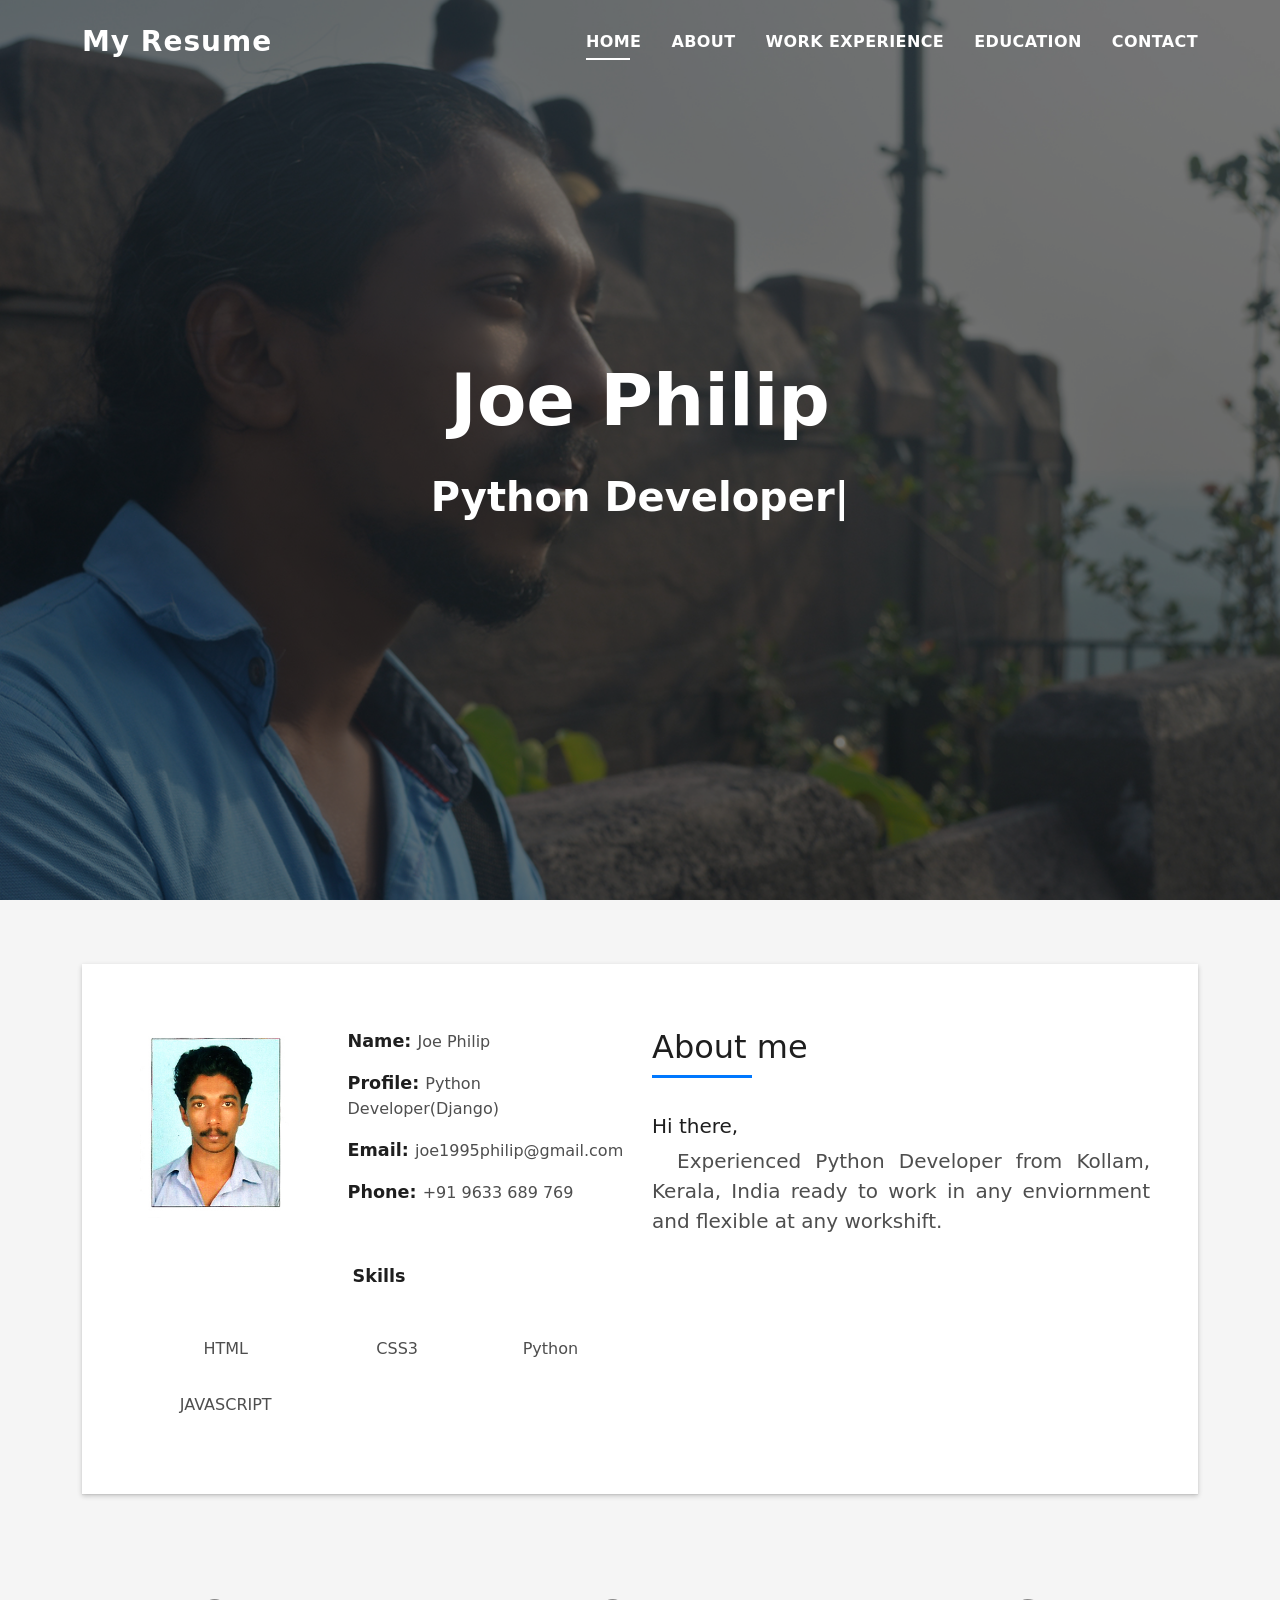
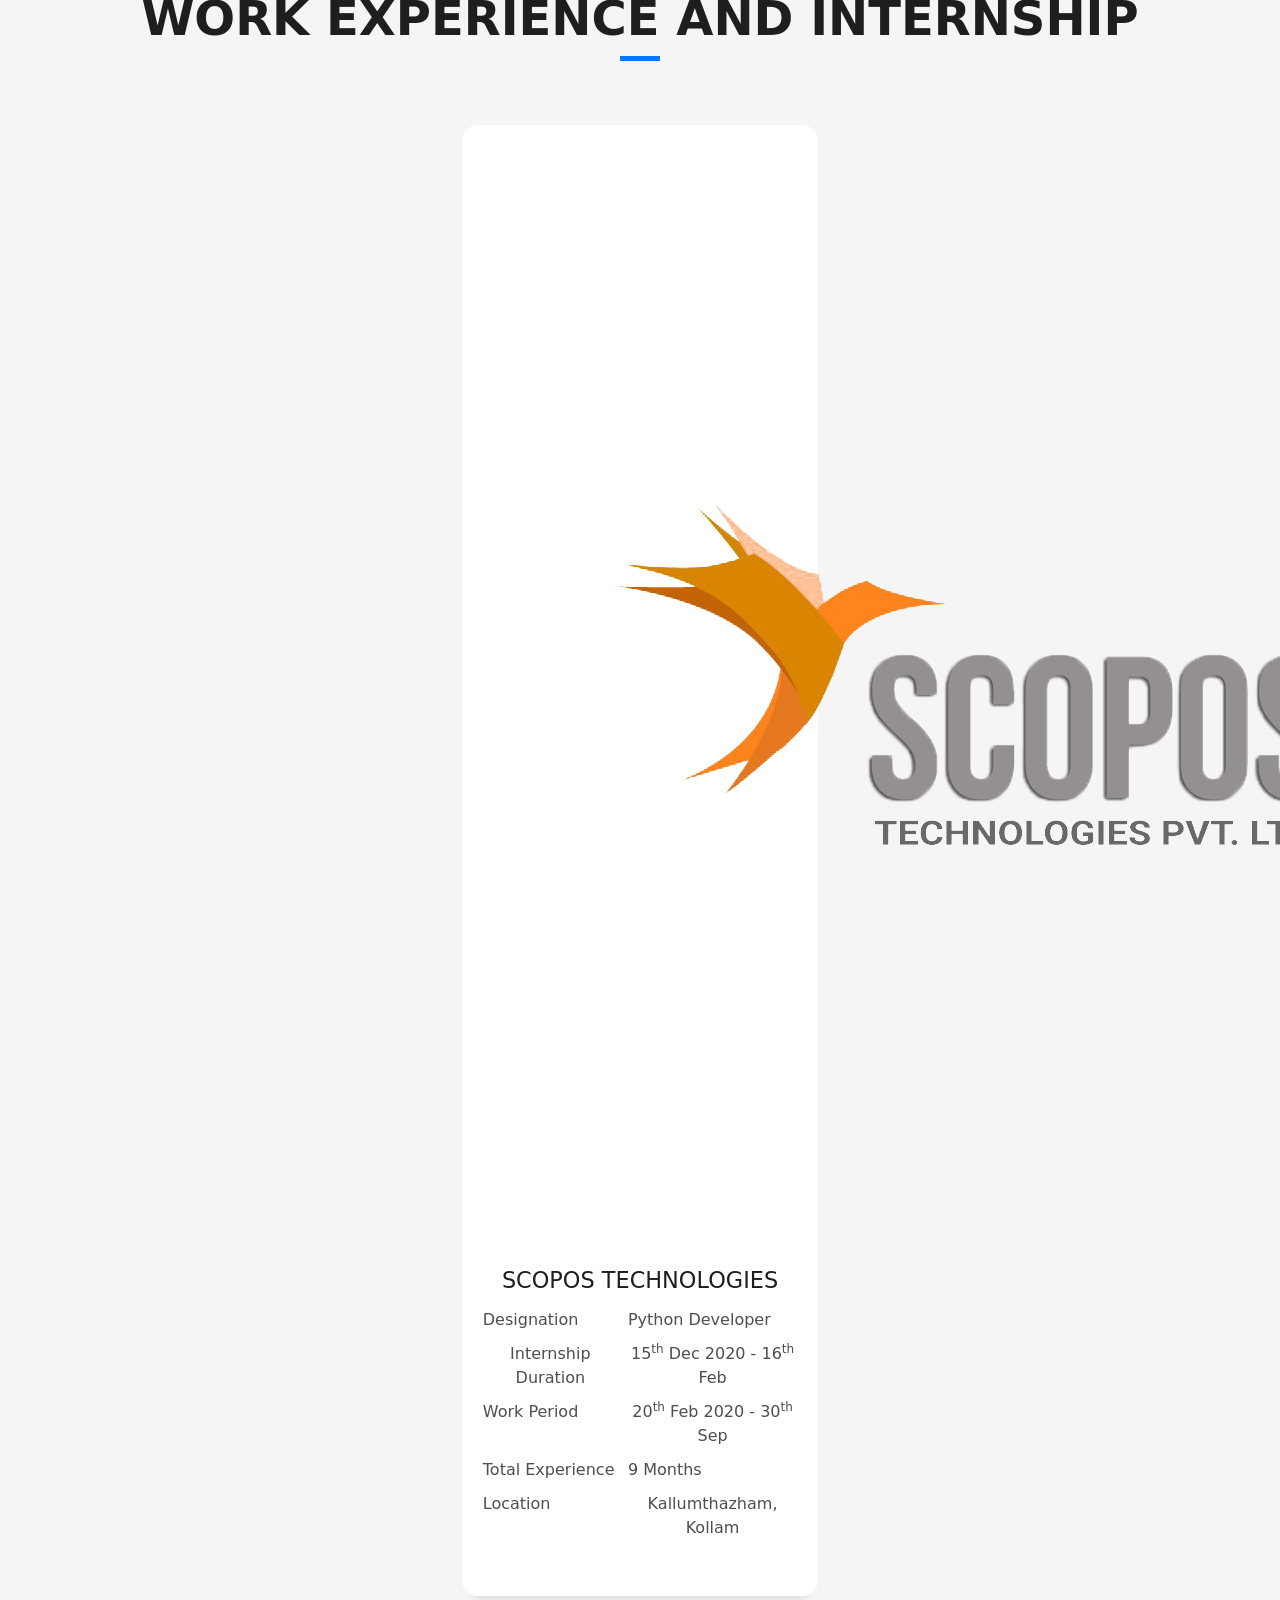
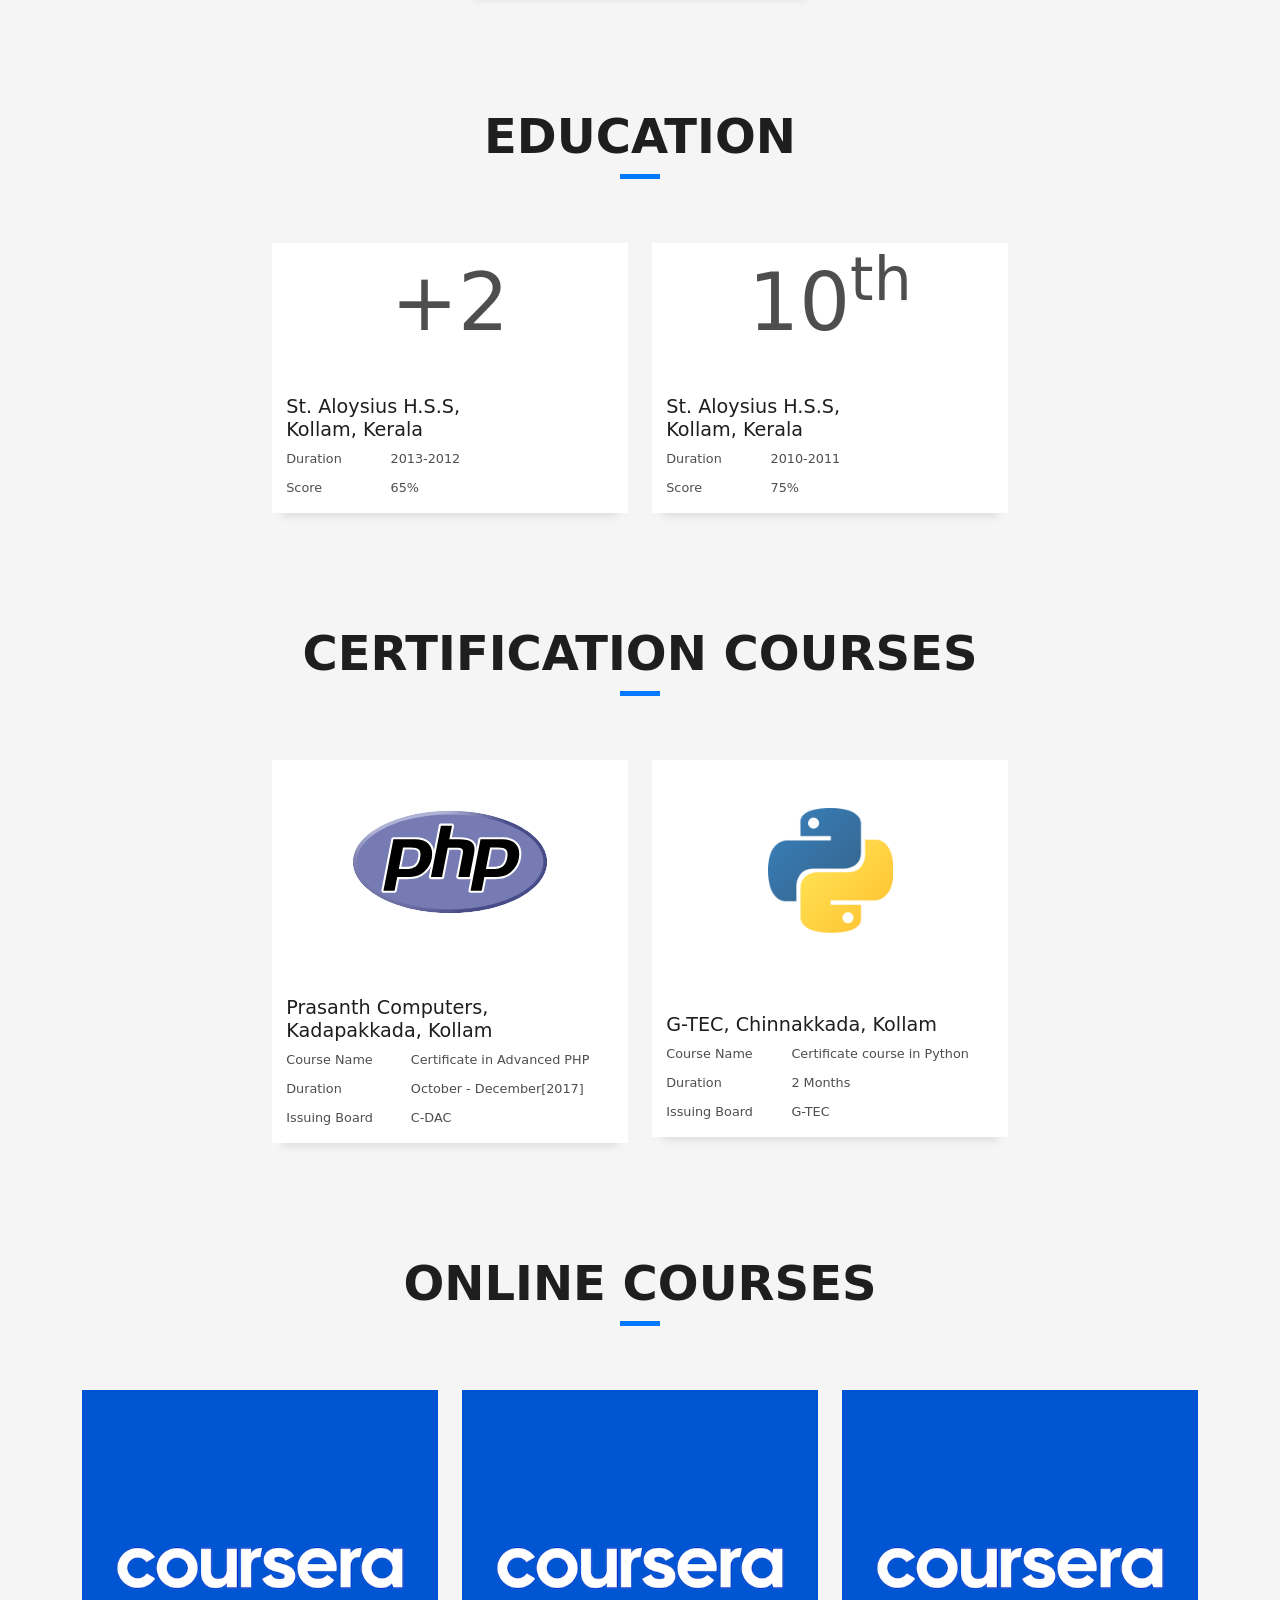
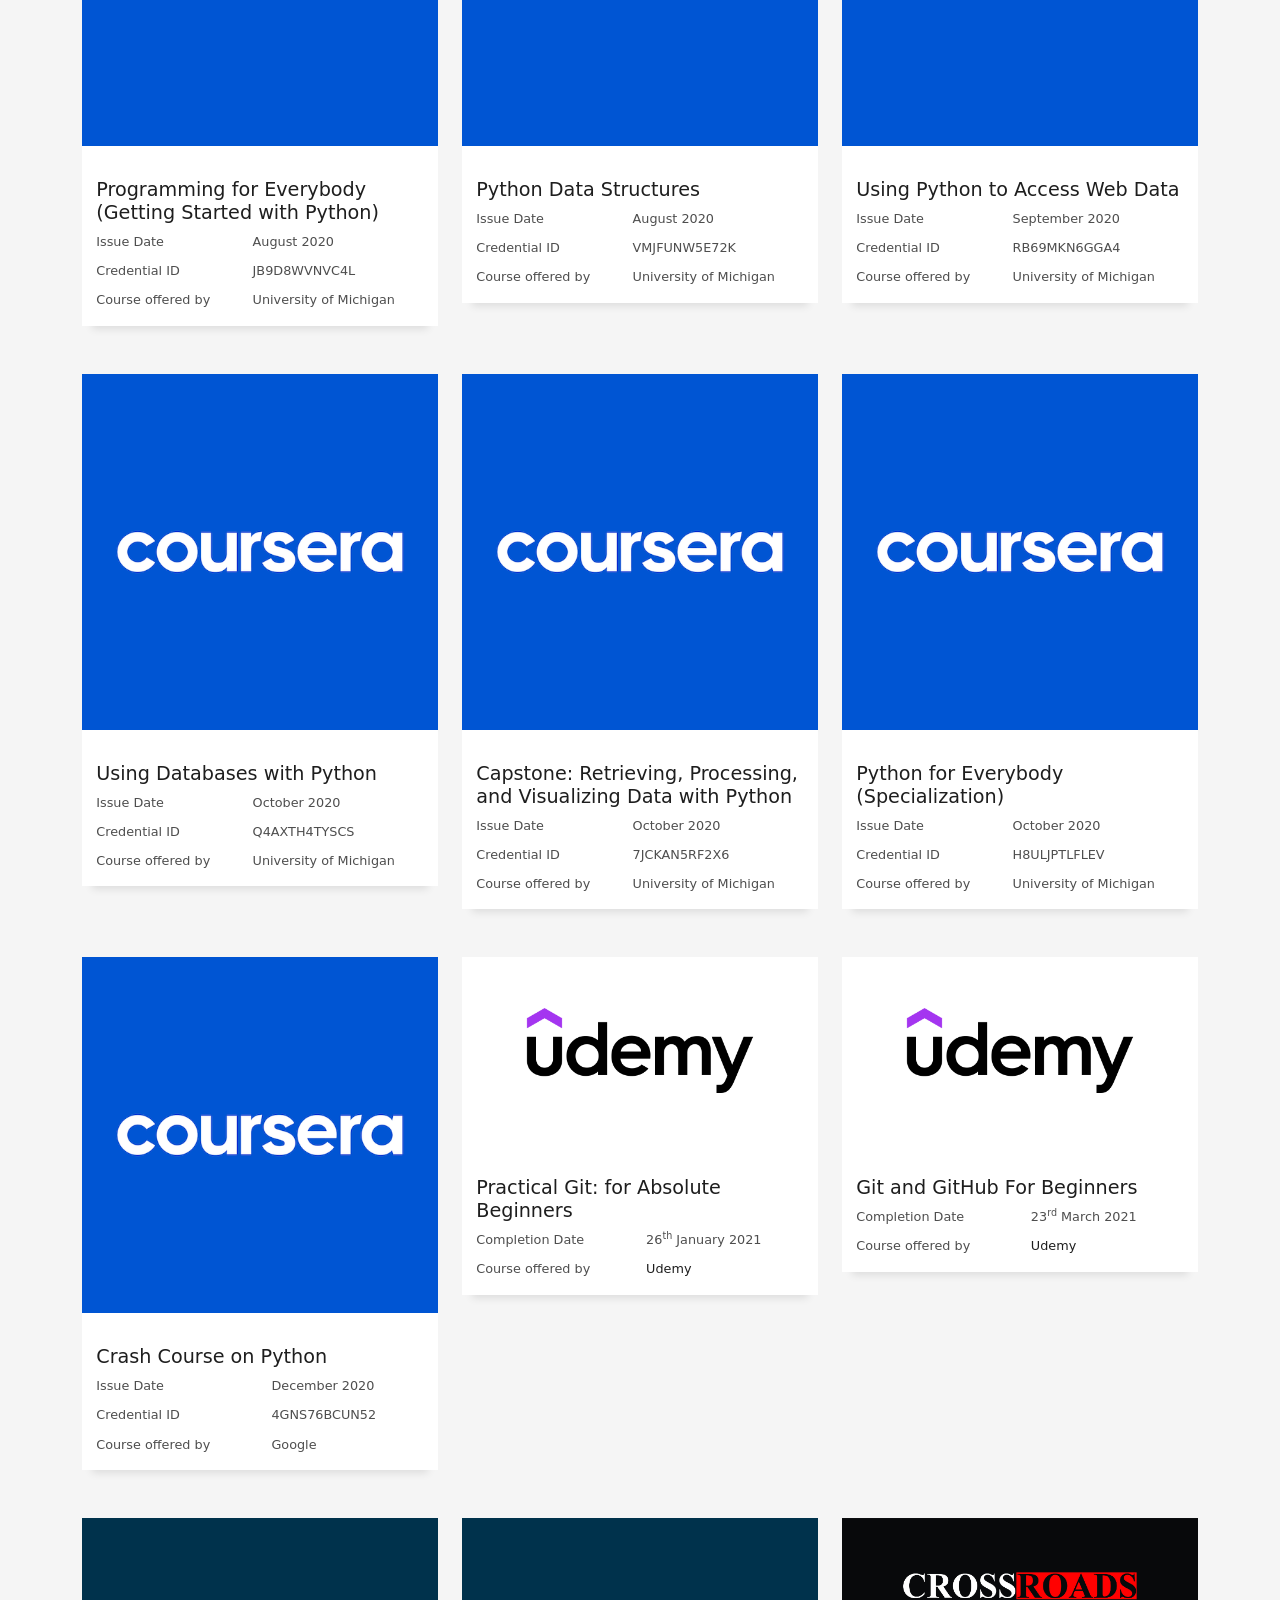
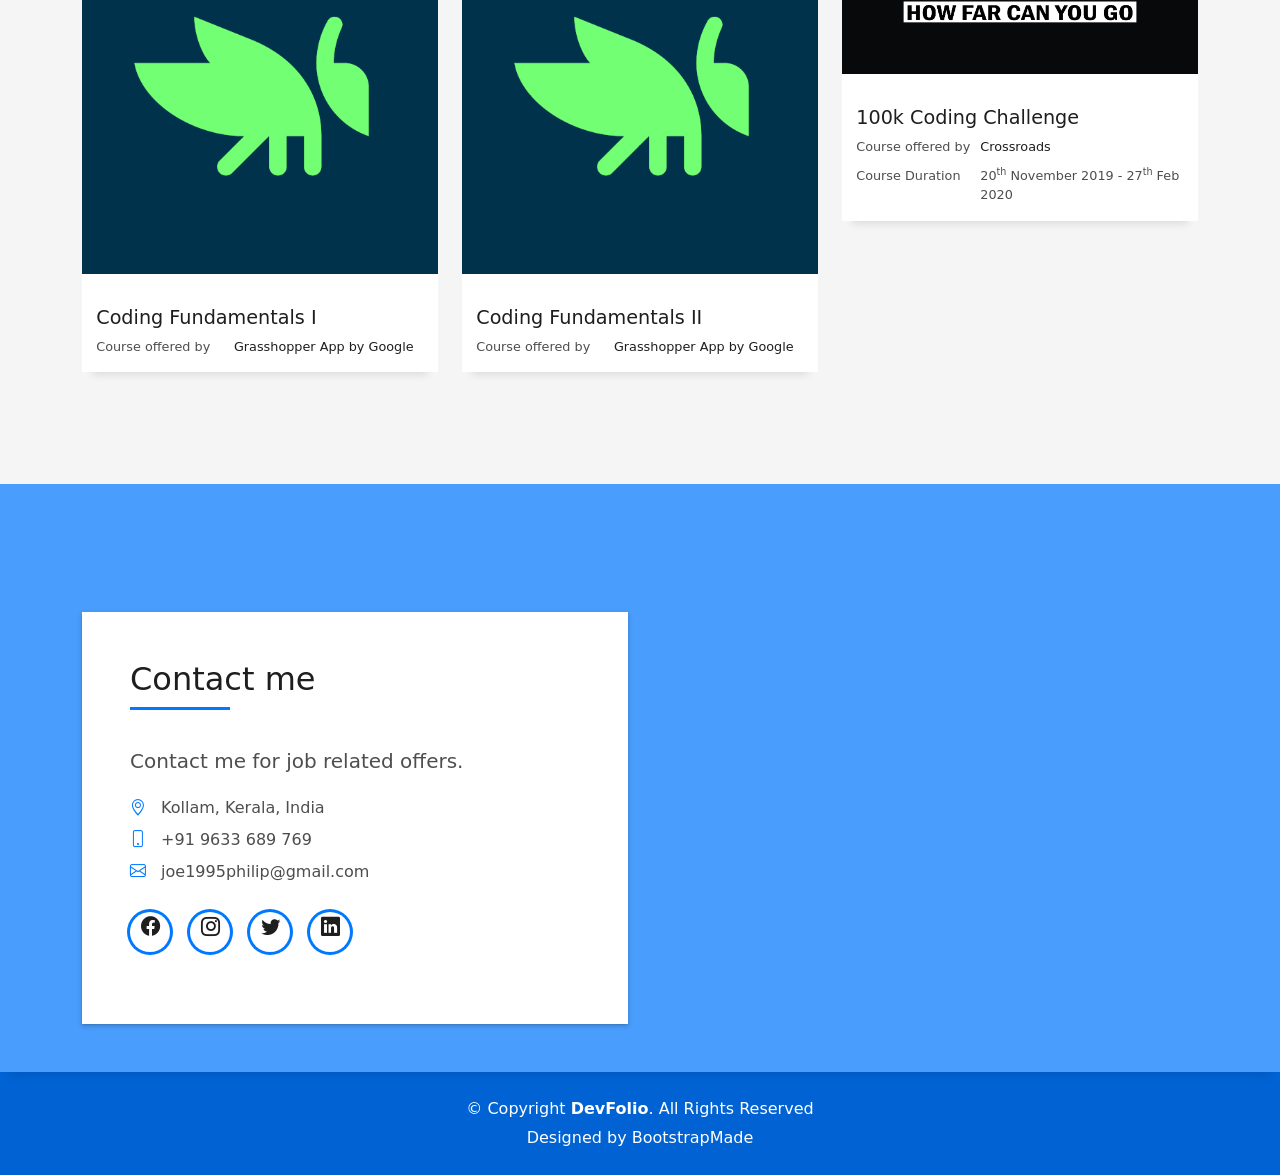
==== index.html @ 84831097 "Modified experiences section added scopos logo to work experiences" ====
<!DOCTYPE html>
<html lang="en">

<head>
  <meta charset="utf-8">
  <meta content="width=device-width, initial-scale=1.0" name="viewport">

  <title>Joe Philip</title>
  <meta content="" name="description">
  <meta content="" name="keywords">

  <!-- Favicons -->
  <link href="assets/img/apple-touch-icon.png" rel="apple-touch-icon">

  <!-- Vendor CSS Files -->
  <link href="assets/vendor/bootstrap/css/bootstrap.min.css" rel="stylesheet">
  <link href="assets/vendor/bootstrap-icons/bootstrap-icons.css" rel="stylesheet">
  <link href="assets/vendor/glightbox/css/glightbox.min.css" rel="stylesheet">
  <link href="assets/vendor/swiper/swiper-bundle.min.css" rel="stylesheet">

  <!-- Template Main CSS File -->
  <link href="assets/css/style.css" rel="stylesheet">

  <!-- =======================================================
  * Template Name: DevFolio - v4.6.0
  * Template URL: https://bootstrapmade.com/devfolio-bootstrap-portfolio-html-template/
  * Author: BootstrapMade.com
  * License: https://bootstrapmade.com/license/
  ======================================================== -->
  <style>
    .about-img>img {
      height: 190px;
      width: auto;
    }

    .skill-mf {
      display: grid;
      grid-template-columns: auto auto auto;
      gap: 5px;
      height: 20vh;
      justify-items: center;
      align-items: center;
    }

    .skill-mf>p {
      justify-self: center;
      grid-column-start: 1;
      grid-column-end: 4;
    }

    .s-description {
      display: grid;
      grid-template-columns: auto auto;
      justify-items: start;
      gap: 10px;
    }

    #services>.container>.row,
    #education>.container>.row {
      justify-content: center;
    }

    #education .row .w-more {
      display: grid;
      grid-template-columns: auto auto;
      gap: 10px;
    }

    #online-courses>.container>.row .work-box>.work-content>.row .w-more {
      display: grid;
      grid-template-columns: auto auto;
      gap: 10px;
      width: 100%;
    }

    #online-courses>.container>.row .work-box>.work-content>.row .w-more>.sub-courses {
      grid-column-start: 1;
      grid-column-end: 3;
    }
  </style>
</head>

<body>

  <!-- ======= Header ======= -->
  <header id="header" class="fixed-top">
    <div class="container d-flex align-items-center justify-content-between">

      <h1 class="logo"><a href="index.html">My Resume</a></h1>
      <!-- Uncomment below if you prefer to use an image logo -->
      <!-- <a href="index.html" class="logo"><img src="assets/img/logo.png" alt="" class="img-fluid"></a> -->

      <nav id="navbar" class="navbar">
        <ul>
          <li><a class="nav-link scrollto active" href="#hero">Home</a></li>
          <li><a class="nav-link scrollto" href="#about">About</a></li>
          <li><a class="nav-link scrollto" href="#services">Work Experience</a></li>
          <li><a class="nav-link scrollto" href="#education">Education</a></li>
          <li><a class="nav-link scrollto" href="#contact">Contact</a></li>
        </ul>
        <i class="bi bi-list mobile-nav-toggle"></i>
      </nav><!-- .navbar -->

    </div>
  </header><!-- End Header -->

  <!-- ======= Hero Section ======= -->
  <div id="hero" class="hero route bg-image" style="background-image: url(assets/img/hero-bg.jpg)">
    <div class="overlay-itro"></div>
    <div class="hero-content display-table">
      <div class="table-cell">
        <div class="container">
          <!--<p class="display-6 color-d">Hello, world!</p>-->
          <h1 class="hero-title mb-4">Joe Philip</h1>
          <p class="hero-subtitle"><span class="typed" data-typed-items="Python Developer"></span></p>
          <!-- <p class="pt-3"><a class="btn btn-primary btn js-scroll px-4" href="#about" role="button">Learn More</a></p> -->
        </div>
      </div>
    </div>
  </div><!-- End Hero Section -->

  <main id="main">

    <!-- ======= About Section ======= -->
    <section id="about" class="about-mf sect-pt4 route">
      <div class="container">
        <div class="row">
          <div class="col-sm-12">
            <div class="box-shadow-full">
              <div class="row">
                <div class="col-md-6">
                  <div class="row">
                    <div class="col-sm-6 col-md-5">
                      <div class="about-img">
                        <img src="assets/img/passport_pic.jpg" class="img-fluid rounded b-shadow-a" alt="">
                      </div>
                    </div>
                    <div class="col-sm-6 col-md-7">
                      <div class="about-info">
                        <p><span class="title-s">Name: </span> <span>Joe Philip</span></p>
                        <p><span class="title-s">Profile: </span> <span>Python Developer(Django)</span></p>
                        <p><span class="title-s">Email: </span> <span>joe1995philip@gmail.com</span></p>
                        <p><span class="title-s">Phone: </span> <span>+91 9633 689 769</span></p>
                      </div>
                    </div>
                  </div>
                  <div class="skill-mf">
                    <p class="title-s">Skills</p>
                    <span>HTML</span>
                    <span>CSS3</span>
                    <span>Python</span>
                    <span>JAVASCRIPT</span>
                  </div>
                </div>
                <div class="col-md-6">
                  <div class="about-me pt-4 pt-md-0">
                    <div class="title-box-2">
                      <h5 class="title-left">
                        About me
                      </h5>
                    </div>
                    <h5>Hi there,</h5>
                    <p class="lead" style="text-indent: 25px; text-align: justify;">
                      Experienced Python Developer from Kollam, Kerala, India ready to work in any enviornment and
                      flexible at any workshift.
                    </p>
                  </div>
                </div>
              </div>
            </div>
          </div>
        </div>
      </div>
    </section><!-- End About Section -->

    <!-- ======= Work Experience ======= -->
    <section id="services" class="services-mf pt-5 route">
      <div class="container">
        <div class="row">
          <div class="col-sm-12">
            <div class="title-box text-center">
              <h3 class="title-a">Work Experience and Internship</h3>
              <div class="line-mf"></div>
            </div>
          </div>
        </div>
        <div class="row">
          <div class="col-md-4">
            <div class="service-box">
              <div class="service-ico">
                <img src="assets/img/scopos_logo.png" class="scopos-logo" alt="" srcset="">
              </div>
              <div class="service-content">
                <h2 class="s-title"><a href="http://www.scopos.in/index.php" target="_blank">Scopos Technologies</a>
                </h2>
                <p class="s-description text-center">
                  <span>Designation</span><span>Python Developer</span>
                  <span>Internship Duration</span><span>15<sup>th</sup> Dec 2020 - 16<sup>th</sup> Feb</span>
                  <span>Work Period</span><span>20<sup>th</sup> Feb 2020 - 30<sup>th</sup> Sep</span>
                  <span>Total Experience</span><span>9 Months</span>
                  <span>Location</span><span>Kallumthazham, Kollam</span>
                </p>
              </div>
            </div>
          </div>
        </div>
      </div>
    </section>
    <!-- End Work Experience Section -->

    <!-- ======= Education Section ======= -->
    <section id="education" class="portfolio-mf sect-pt4 route">
      <div class="container">
        <div class="row">
          <div class="col-sm-12">
            <div class="title-box text-center">
              <h3 class="title-a">
                Education
              </h3>
              <div class="line-mf"></div>
            </div>
          </div>
        </div>
        <div class="row">
          <div class="col-md-4">
            <div class="work-box">
              <div class="work-img" style="font-size: 80px;">
                <center>+2</center>
              </div>
              </a>
              <div class="work-content">
                <div class="row">
                  <div class="col-sm-8">
                    <h2 class="w-title">St. Aloysius H.S.S, Kollam, Kerala</h2>
                    <div class="w-more">
                      <span>Duration</span><span>2013-2012</span>
                      <span>Score</span><span>65%</span>
                    </div>
                  </div>
                </div>
              </div>
            </div>
          </div>
          <div class="col-md-4">
            <div class="work-box">
              <div class="work-img" style="font-size: 80px;">
                <center>10<sup>th</sup></center>
              </div>
              </a>
              <div class="work-content">
                <div class="row">
                  <div class="col-sm-8">
                    <h2 class="w-title">St. Aloysius H.S.S, Kollam, Kerala</h2>
                    <div class="w-more">
                      <span>Duration</span><span>2010-2011</span>
                      <span>Score</span><span>75%</span>
                    </div>
                  </div>
                </div>
              </div>
            </div>
          </div>
        </div>
      </div>
    </section>
    <!-- End Education Section -->

    <!-- Start Certificate courses -->
    <section id="education" class="portfolio-mf sect-pt4 route">
      <div class="container">
        <div class="row">
          <div class="col-sm-12">
            <div class="title-box text-center">
              <h3 class="title-a">Certification Courses</h3>
              <div class="line-mf"></div>
            </div>
          </div>
        </div>
        <div class="row">
          <div class="col-md-4">
            <div class="work-box">
              <div class="work-img">
                <center><img src="assets/img/PHP.svg" class="img-fluid pt-5 pb-5" alt="" srcset=""
                    style="width: 200px;height: auto;"></center>
              </div>
              </a>
              <div class="work-content">
                <div class="row">
                  <div class="col-sm-12">
                    <h2 class="w-title">Prasanth Computers, Kadapakkada, Kollam</h2>
                    <div class="w-more">
                      <span>Course Name</span><span>Certificate in Advanced PHP</span>
                      <span>Duration</span><span>October - December[2017]</span>
                      <span>Issuing Board</span><span>C-DAC</span>
                    </div>
                  </div>
                </div>
              </div>
            </div>
          </div>
          <div class="col-md-4">
            <div class="work-box">
              <div class="work-img">
                <center><img src="assets/img/Python.webp" alt="Python Logo" class="img-fluid pt-5 pb-5"
                    style="width: 125px;height: auto;"></center>
              </div>
              </a>
              <div class="work-content">
                <div class="row">
                  <div class="col-sm-12">
                    <h2 class="w-title">G-TEC, Chinnakkada, Kollam</h2>
                    <div class="w-more">
                      <span>Course Name</span><span>Certificate course in Python</span>
                      <span>Duration</span><span>2 Months</span>
                      <span>Issuing Board</span><span>G-TEC</span>
                    </div>
                  </div>
                </div>
              </div>
            </div>
          </div>
        </div>
      </div>
    </section>

    <!-- ======= Online Courses Section ======= -->
    <section id="online-courses" class="portfolio-mf sect-pt4 route">
      <div class="container">
        <div class="row">
          <div class="col-sm-12">
            <div class="title-box text-center">
              <h3 class="title-a">
                Online Courses
              </h3>
              <div class="line-mf"></div>
            </div>
          </div>
        </div>
        <div class="row">

          <!-- Start Programming for Everybody (Getting Started with Python) -->
          <div class="col-md-4">
            <div class="work-box">
              <div class="work-img" style="font-size: 80px;">
                <img src="assets/img/coursera.png" class="img-fluid" alt="" srcset="">
              </div>
              </a>
              <div class="work-content">
                <div class="row">
                  <div class="col-sm-12">
                    <h2 class="w-title"><a
                        href="https://www.coursera.org/account/accomplishments/certificate/JB9D8WVNVC4L"
                        target="_blank">Programming for Everybody (Getting Started with Python)</a></h2>
                    <div class="w-more">
                      <span>Issue Date</span><span>August 2020</span>
                      <span>Credential ID</span><span>JB9D8WVNVC4L</span>
                      <span>Course offered by</span><span>University of Michigan</span>
                    </div>
                  </div>
                </div>
              </div>
            </div>
          </div>
          <!-- End Programming for Everybody (Getting Started with Python) -->

          <!-- Start Python Data Structures -->
          <div class="col-md-4">
            <div class="work-box">
              <div class="work-img" style="font-size: 80px;">
                <img src="assets/img/coursera.png" class="img-fluid" alt="" srcset="">
              </div>
              </a>
              <div class="work-content">
                <div class="row">
                  <div class="col-sm-12">
                    <h2 class="w-title"><a
                        href="https://www.coursera.org/account/accomplishments/certificate/VMJFUNW5E72K"
                        target="_blank">Python Data Structures</a></h2>
                    <div class="w-more">
                      <span>Issue Date</span><span>August 2020</span>
                      <span>Credential ID</span><span>VMJFUNW5E72K</span>
                      <span>Course offered by</span><span>University of Michigan</span>
                    </div>
                  </div>
                </div>
              </div>
            </div>
          </div>
          <!-- End Python Data Structures -->

          <!-- Start Using Python to Access Web Data -->
          <div class="col-md-4">
            <div class="work-box">
              <div class="work-img" style="font-size: 80px;">
                <img src="assets/img/coursera.png" class="img-fluid" alt="" srcset="">
              </div>
              </a>
              <div class="work-content">
                <div class="row">
                  <div class="col-sm-12">
                    <h2 class="w-title"><a
                        href="https://www.coursera.org/account/accomplishments/certificate/RB69MKN6GGA4"
                        target="_blank">Using Python to Access Web Data</a></h2>
                    <div class="w-more">
                      <span>Issue Date</span><span>September 2020</span>
                      <span>Credential ID</span><span>RB69MKN6GGA4</span>
                      <span>Course offered by</span><span>University of Michigan</span>
                    </div>
                  </div>
                </div>
              </div>
            </div>
          </div>
          <!-- End Using Python to Access Web Data -->

          <!-- Start Using Databases with Python -->
          <div class="col-md-4">
            <div class="work-box">
              <div class="work-img" style="font-size: 80px;">
                <img src="assets/img/coursera.png" class="img-fluid" alt="" srcset="">
              </div>
              </a>
              <div class="work-content">
                <div class="row">
                  <div class="col-sm-12">
                    <h2 class="w-title"><a
                        href="https://www.coursera.org/account/accomplishments/certificate/Q4AXTH4TYSCS"
                        target="_blank">Using Databases with Python</a></h2>
                    <div class="w-more">
                      <span>Issue Date</span><span>October 2020</span>
                      <span>Credential ID</span><span>Q4AXTH4TYSCS</span>
                      <span>Course offered by</span><span>University of Michigan</span>
                    </div>
                  </div>
                </div>
              </div>
            </div>
          </div>
          <!-- End Using Databases with Python -->

          <!-- Start Capstone: Retrieving, Processing, and Visualizing Data with Python -->
          <div class="col-md-4">
            <div class="work-box">
              <div class="work-img" style="font-size: 80px;">
                <img src="assets/img/coursera.png" class="img-fluid" alt="" srcset="">
              </div>
              </a>
              <div class="work-content">
                <div class="row">
                  <div class="col-sm-12">
                    <h2 class="w-title"><a
                        href="https://www.coursera.org/account/accomplishments/certificate/7JCKAN5RF2X6"
                        target="_blank">Capstone: Retrieving, Processing, and Visualizing Data with Python</a></h2>
                    <div class="w-more">
                      <span>Issue Date</span><span>October 2020</span>
                      <span>Credential ID</span><span>7JCKAN5RF2X6</span>
                      <span>Course offered by</span><span>University of Michigan</span>
                    </div>
                  </div>
                </div>
              </div>
            </div>
          </div>
          <!-- End Capstone: Retrieving, Processing, and Visualizing Data with Python -->

          <!-- Start Python for Everybody (Specialization) -->
          <div class="col-md-4">
            <div class="work-box">
              <div class="work-img" style="font-size: 80px;">
                <img src="assets/img/coursera.png" class="img-fluid" alt="" srcset="">
              </div>
              </a>
              <div class="work-content">
                <div class="row">
                  <div class="col-sm-12">
                    <h2 class="w-title"><a
                        href="https://www.coursera.org/account/accomplishments/specialization/certificate/H8ULJPTLFLEV"
                        target="_blank">Python for Everybody (Specialization)</a></h2>
                    <div class="w-more">
                      <span>Issue Date</span><span>October 2020</span>
                      <span>Credential ID</span><span>H8ULJPTLFLEV</span>
                      <span>Course offered by</span><span>University of Michigan</span>
                    </div>
                  </div>
                </div>
              </div>
            </div>
          </div>
          <!-- End Python for Everybody (Specialization) -->

          <!-- Start Crash Course on Python -->
          <div class="col-md-4">
            <div class="work-box">
              <div class="work-img" style="font-size: 80px;">
                <img src="assets/img/coursera.png" class="img-fluid" alt="" srcset="">
              </div>
              </a>
              <div class="work-content">
                <div class="row">
                  <div class="col-sm-12">
                    <h2 class="w-title"><a
                        href="https://www.coursera.org/account/accomplishments/certificate/4GNS76BCUN52"
                        target="_blank">Crash Course on Python</a></h2>
                    <div class="w-more">
                      <span>Issue Date</span><span>December 2020</span>
                      <span>Credential ID</span><span>4GNS76BCUN52</span>
                      <span>Course offered by</span><span>Google</span>
                    </div>
                  </div>
                </div>
              </div>
            </div>
          </div>
          <!-- End Crash Course on Python -->

          <!-- Start Practical Git: for Absolute Beginners -->
          <div class="col-md-4">
            <div class="work-box">
              <div class="work-img" style="font-size: 80px;">
                <img src="assets/img/udemy.png" class="img-fluid" alt="" srcset="">
              </div>
              </a>
              <div class="work-content">
                <div class="row">
                  <div class="col-sm-12">
                    <h2 class="w-title"><a
                        href="https://www.udemy.com/certificate/UC-30d0c345-2cb7-408f-87a7-ecd85bb68edd/"
                        target="_blank">Practical Git: for Absolute Beginners</a></h2>
                    <div class="w-more">
                      <span>Completion Date</span><span>26<sup>th</sup> January 2021</span>
                      <span>Course offered by</span><span><a href="https://www.udemy.com/" target="_blank">Udemy</a></span>
                    </div>
                  </div>
                </div>
              </div>
            </div>
          </div>
          <!-- End Practical Git: for Absolute Beginners -->

          <!-- Start Git and GitHub For Beginners -->
          <div class="col-md-4">
            <div class="work-box">
              <div class="work-img" style="font-size: 80px;">
                <img src="assets/img/udemy.png" class="img-fluid" alt="" srcset="">
              </div>
              </a>
              <div class="work-content">
                <div class="row">
                  <div class="col-sm-12">
                    <h2 class="w-title"><a
                        href="https://www.udemy.com/certificate/UC-442bf609-1657-44b5-9d1a-ba0d5f1928b6"
                        target="_blank">Git and GitHub For Beginners</a></h2>
                    <div class="w-more">
                      <span>Completion Date</span><span>23<sup>rd</sup> March 2021</span>
                      <span>Course offered by</span><span><a href="https://www.udemy.com/" target="_blank">Udemy</a></span>
                    </div>
                  </div>
                </div>
              </div>
            </div>
          </div>
          <!-- End Git and GitHub For Beginners -->

          <!-- Start Coding Fundamentals I -->
          <div class="col-md-4">
            <div class="work-box">
              <div class="work-img" style="font-size: 80px;">
                <img src="assets/img/grasshopper.png" class="img-fluid" alt="" srcset="">
              </div>
              </a>
              <div class="work-content">
                <div class="row">
                  <div class="col-sm-12">
                    <h2 class="w-title">Coding Fundamentals I</h2>
                    <div class="w-more">
                      <span>Course offered by</span><span><a href="https://grasshopper.app/" target="_blank">Grasshopper App by
                          Google</a></span>
                    </div>
                  </div>
                </div>
              </div>
            </div>
          </div>
          <!-- End Coding Fundamentals I -->

          <!-- Start Coding Fundamentals II -->
          <div class="col-md-4">
            <div class="work-box">
              <div class="work-img" style="font-size: 80px;">
                <img src="assets/img/grasshopper.png" class="img-fluid" alt="" srcset="">
              </div>
              </a>
              <div class="work-content">
                <div class="row">
                  <div class="col-sm-12">
                    <h2 class="w-title">Coding Fundamentals II</h2>
                    <div class="w-more">
                      <span>Course offered by</span>
                      <span><a href="https://grasshopper.app/" target="_blank">Grasshopper App by Google</a></span>
                    </div>
                  </div>
                </div>
              </div>
            </div>
          </div>
          <!-- End Coding Fundamentals II -->
          <div class="col-md-4">
            <div class="work-box">
              <div class="work-img" style="font-size: 80px;">
                <img src="assets/img/crossroads.jpeg" class="img-fluid" alt="" srcset="">
              </div>
              </a>
              <div class="work-content">
                <div class="row">
                  <div class="col-sm-12">
                    <h2 class="w-title">100k Coding Challenge</h2>
                    <div class="w-more">
                      <span>Course offered by</span>
                      <span><a href="https://www.youtube.com/c/Crossroadstalk" target="_blank">Crossroads</a></span>
                      <span>Course Duration</span><span>20<sup>th</sup> November 2019 - 27<sup>th</sup> Feb 2020</span>
                    </div>
                  </div>
                </div>
              </div>
            </div>
          </div>
        </div>
      </div>
    </section>
    <!-- ======= End Online Courses Section ======= -->

    <!-- ======= Contact Section ======= -->
    <section id="contact" class="paralax-mf footer-paralax bg-image sect-mt4 route"
      style="background-image: url(assets/img/overlay-bg.jpg)">
      <div class="overlay-mf"></div>
      <div class="container">
        <div class="row">
          <div class="col-sm-6">
            <div class="contact-mf">
              <div id="contact" class="box-shadow-full">
                <div class="row">
                  <!-- <div class="col-md-6"> -->
                  <!-- <div class="title-box-2"> -->
                  <!-- <h5 class="title-left">Send me a message</h5> -->
                  <!-- </div> -->
                  <!-- <div> -->
                  <!-- <form action="forms/contact.php" method="post" role="form" class="php-email-form"> -->
                  <!-- <div class="row"> -->
                  <!-- <div class="col-md-12 mb-3"> -->
                  <!-- <div class="form-group"> -->
                  <!-- <input type="text" name="name" class="form-control" id="name" placeholder="Your Name" -->
                  <!-- required> -->
                  <!-- </div> -->
                  <!-- </div> -->
                  <!-- <div class="col-md-12 mb-3"> -->
                  <!-- <div class="form-group"> -->
                  <!-- <input type="email" class="form-control" name="email" id="email" placeholder="Your Email" -->
                  <!-- required> -->
                  <!-- </div> -->
                  <!-- </div> -->
                  <!-- <div class="col-md-12 mb-3"> -->
                  <!-- <div class="form-group"> -->
                  <!-- <input type="text" class="form-control" name="subject" id="subject" placeholder="Subject" -->
                  <!-- required> -->
                  <!-- </div> -->
                  <!-- </div> -->
                  <!-- <div class="col-md-12"> -->
                  <!-- <div class="form-group"> -->
                  <!-- <textarea class="form-control" name="message" rows="5" placeholder="Message" -->
                  <!-- required></textarea> -->
                  <!-- </div> -->
                  <!-- </div> -->
                  <!-- <div class="col-md-12 text-center my-3"> -->
                  <!-- <div class="loading">Loading</div> -->
                  <!-- <div class="error-message"></div> -->
                  <!-- <div class="sent-message">Your message has been sent. Thank you!</div> -->
                  <!-- </div> -->
                  <!-- <div class="col-md-12 text-center"> -->
                  <!-- <button type="submit" class="button button-a button-big button-rouded">Send Message</button> -->
                  <!-- </div> -->
                  <!-- </div> -->
                  <!-- </form> -->
                  <!-- </div> -->
                  <!-- </div> -->
                  <div class="col-md-12">
                    <div class="title-box-2 pt-4 pt-md-0">
                      <h5 class="title-left">Contact me</h5>
                    </div>
                    <div class="more-info">
                      <p class="lead">
                        Contact me for job related offers.
                      </p>
                      <ul class="list-ico">
                        <li><span class="bi bi-geo-alt"></span> Kollam, Kerala, India</li>
                        <li><span class="bi bi-phone"></span> +91 9633 689 769</li>
                        <li><span class="bi bi-envelope"></span> joe1995philip@gmail.com</li>
                      </ul>
                    </div>
                    <div class="socials">
                      <ul>
                        <li><a href="https://www.facebook.com/unpredictableupshifts/" target="_blank"><span
                              class="ico-circle"><i class="bi bi-facebook"></i></span></a></li>
                        <li><a href="https://www.instagram.com/riderbones/" target="_blank"><span class="ico-circle"><i
                                class="bi bi-instagram"></i></span></a></li>
                        <li><a href="https://twitter.com/joephilip95" target="_blank"><span class="ico-circle"><i
                                class="bi bi-twitter"></i></span></a></li>
                        <li><a href="https://www.linkedin.com/in/joe-philip/" target="_blank"><span
                              class="ico-circle"><i class="bi bi-linkedin"></i></span></a></li>
                      </ul>
                    </div>
                  </div>
                </div>
              </div>
            </div>
          </div>
        </div>
      </div>
    </section><!-- End Contact Section -->

  </main><!-- End #main -->

  <!-- ======= Footer ======= -->
  <footer>
    <div class="container">
      <div class="row">
        <div class="col-sm-12">
          <div class="copyright-box">
            <p class="copyright">&copy; Copyright <strong>DevFolio</strong>. All Rights Reserved</p>
            <div class="credits">
              <!--
              All the links in the footer should remain intact.
              You can delete the links only if you purchased the pro version.
              Licensing information: https://bootstrapmade.com/license/
              Purchase the pro version with working PHP/AJAX contact form: https://bootstrapmade.com/buy/?theme=DevFolio
            -->
              Designed by <a href="https://bootstrapmade.com/">BootstrapMade</a>
            </div>
          </div>
        </div>
      </div>
    </div>
  </footer><!-- End  Footer -->

  <div id="preloader"></div>
  <a href="#" class="back-to-top d-flex align-items-center justify-content-center"><i
      class="bi bi-arrow-up-short"></i></a>

  <!-- Vendor JS Files -->
  <script src="assets/vendor/bootstrap/js/bootstrap.bundle.min.js"></script>
  <script src="assets/vendor/glightbox/js/glightbox.min.js"></script>
  <script src="assets/vendor/php-email-form/validate.js"></script>
  <script src="assets/vendor/purecounter/purecounter.js"></script>
  <script src="assets/vendor/swiper/swiper-bundle.min.js"></script>
  <script src="assets/vendor/typed.js/typed.min.js"></script>

  <!-- Template Main JS File -->
  <script src="assets/js/main.js"></script>

</body>

</html>
---- assets/css/style.css ----
/**
* Template Name: DevFolio - v4.6.0
* Template URL: https://bootstrapmade.com/devfolio-bootstrap-portfolio-html-template/
* Author: BootstrapMade.com
* License: https://bootstrapmade.com/license/
*/

/*--------------------------------------------------------------
# General
--------------------------------------------------------------*/
body {
  background-color: #f5f5f5;
  color: #4e4e4e;
}

h1,
h2,
h3,
h4,
h5,
h6 {
  color: #1e1e1e;
}

a {
  color: #1e1e1e;
  text-decoration: none;
  transition: all 0.5s ease-in-out;
}
a:hover {
  color: #0078ff;
  text-decoration: none;
  transition: all 0.5s ease-in-out;
}

.p-r {
  position: relative;
}

.color-a {
  text-decoration: none;
  color: #0078ff;
}

.color-d {
  color: #f5f5f5;
}

.color-text-a {
  text-decoration: none;
  color: #4e4e4e;
}

.box-shadow, .card-blog, .work-box, .service-box, .paralax-mf {
  box-shadow: 0 13px 8px -10px rgba(0, 0, 0, 0.1);
}

.box-shadow-a, .button:hover {
  text-decoration: none;
  box-shadow: 0 0 0 4px #cde1f8;
}

.display-5 {
  font-size: 2.5rem;
  font-weight: 300;
  line-height: 1.1;
}

.display-6 {
  font-size: 2rem;
  font-weight: 300;
  line-height: 1.1;
}

.avatar {
  width: 32px;
  height: 32px;
  margin-right: 4px;
  overflow: hidden;
}

.bg-image {
  background-repeat: no-repeat;
  background-attachment: fixed;
  background-size: cover;
  background-position: center center;
}
@media (max-width: 1024px) {
  .bg-image {
    background-attachment: scroll;
  }
}

.overlay-mf {
  background-color: #0078ff;
}

.overlay-mf {
  position: absolute;
  top: 0;
  left: 0px;
  padding: 0;
  height: 100%;
  width: 100%;
  opacity: 0.7;
}

.paralax-mf {
  position: relative;
  padding: 8rem 0;
}

.display-table {
  width: 100%;
  height: 100%;
  display: table;
}

.table-cell {
  display: table-cell;
  vertical-align: middle;
}

/*--/ Sections /--*/
.sect-4 {
  padding: 4rem 0;
}

.sect-pt4 {
  padding-top: 4rem;
}

.sect-mt4 {
  margin-top: 4rem;
}

/*--/ Title s /--*/
.title-s {
  font-weight: 600;
  color: #1e1e1e;
  font-size: 1.1rem;
}

/*--/ Title A /--*/
.title-box {
  margin-bottom: 4rem;
}

.title-a {
  text-decoration: none;
  font-size: 3rem;
  font-weight: bold;
  text-transform: uppercase;
}

.subtitle-a {
  text-decoration: none;
  color: #4e4e4e;
}

.line-mf {
  width: 40px;
  height: 5px;
  background-color: #0078ff;
  margin: 0 auto;
}

/*--/ Title Left /--*/
.title-box-2 {
  margin-bottom: 3rem;
}

.title-left {
  font-size: 2rem;
  position: relative;
}
.title-left:before {
  content: "";
  position: absolute;
  height: 3px;
  background-color: #0078ff;
  width: 100px;
  bottom: -12px;
}

/*------/ Box /------*/
.box-pl2 {
  padding-left: 2rem;
}

.box-shadow-full {
  padding: 3rem 1.25rem;
  position: relative;
  background-color: #fff;
  margin-bottom: 3rem;
  z-index: 2;
  box-shadow: 0 1px 1px 0 rgba(0, 0, 0, 0.06), 0 2px 5px 0 rgba(0, 0, 0, 0.2);
}
@media (min-width: 768px) {
  .box-shadow-full {
    padding: 3rem;
  }
}

/*------/ Socials /------*/
.socials {
  padding: 1.5rem 0;
}
.socials ul li {
  display: inline-block;
}
.socials .ico-circle {
  height: 40px;
  width: 40px;
  font-size: 1.2rem;
  border-radius: 50%;
  line-height: 1.6;
  margin: 0 15px 0 0;
  box-shadow: 0 0 0 3px #0078ff;
  transition: all 500ms ease;
}
.socials .ico-circle:hover {
  background-color: #0078ff;
  color: #fff;
  box-shadow: 0 0 0 3px #cde1f8;
  transition: all 500ms ease;
}

/*------/ Ul resect /------*/
.ul-resect, .widget-tags ul, .widget-sidebar .list-sidebar, .box-comments .list-comments, .blog-wrapper .post-meta ul, .list-ico, .socials ul {
  list-style: none;
  padding-left: 0;
  margin-bottom: 0;
}

.list-ico {
  line-height: 2;
}
.list-ico span {
  color: #0078ff;
  margin-right: 10px;
}

/*------/ Ico Circle /------*/
.ico-circle {
  height: 100px;
  width: 100px;
  font-size: 2rem;
  border-radius: 50%;
  line-height: 1.55;
  margin: 0 auto;
  text-align: center;
  box-shadow: 0 0 0 10px #0078ff;
  display: block;
}

/*------/ Owl Carousel /------*/
.owl-theme .owl-dots {
  text-align: center;
  margin-top: 18px;
}
.owl-theme .owl-dots .owl-dot {
  display: inline-block;
}
.owl-theme .owl-dots .owl-dot span {
  width: 18px;
  height: 7px;
  margin: 5px 5px;
  background: #cde1f8;
  border: 0px solid #cde1f8;
  display: block;
  transition: all 0.6s ease-in-out;
  cursor: pointer;
}
.owl-theme .owl-dots .owl-dot:hover span {
  background-color: #cde1f8;
}
.owl-theme .owl-dots .owl-dot.active span {
  background-color: #1B1B1B;
  width: 25px;
}

/*--/ Scrolltop s /--*/
.scrolltop-mf {
  position: relative;
  display: none;
}
.scrolltop-mf span {
  z-index: 999;
  position: fixed;
  width: 42px;
  height: 42px;
  background-color: #0078ff;
  opacity: 0.7;
  font-size: 1.6rem;
  line-height: 1.5;
  text-align: center;
  color: #fff;
  top: auto;
  left: auto;
  right: 30px;
  bottom: 50px;
  cursor: pointer;
  border-radius: 50%;
}

/*--------------------------------------------------------------
# Back to top button
--------------------------------------------------------------*/
.back-to-top {
  position: fixed;
  visibility: hidden;
  opacity: 0;
  right: 15px;
  bottom: 15px;
  z-index: 996;
  background: #0078ff;
  width: 40px;
  height: 40px;
  border-radius: 50px;
  transition: all 0.4s;
}
.back-to-top i {
  font-size: 28px;
  color: #fff;
  line-height: 0;
}
.back-to-top:hover {
  background: #298eff;
  color: #fff;
}
.back-to-top.active {
  visibility: visible;
  opacity: 1;
}

/*------/ Prelaoder /------*/
#preloader {
  position: fixed;
  top: 0;
  left: 0;
  right: 0;
  bottom: 0;
  z-index: 9999;
  overflow: hidden;
  background: #fff;
}

#preloader:before {
  content: "";
  position: fixed;
  top: calc(50% - 30px);
  left: calc(50% - 30px);
  border: 6px solid #f2f2f2;
  border-top: 6px solid #0078ff;
  border-radius: 50%;
  width: 60px;
  height: 60px;
  -webkit-animation: animate-preloader 1s linear infinite;
  animation: animate-preloader 1s linear infinite;
}

@-webkit-keyframes animate-preloader {
  0% {
    transform: rotate(0deg);
  }
  100% {
    transform: rotate(360deg);
  }
}

@keyframes animate-preloader {
  0% {
    transform: rotate(0deg);
  }
  100% {
    transform: rotate(360deg);
  }
}
/*------/ Button /------*/
.button {
  display: inline-block;
  padding: 0.3rem 0.6rem;
  text-align: center;
  vertical-align: middle;
  -webkit-user-select: none;
  -moz-user-select: none;
  user-select: none;
  font-size: 1rem;
  border-radius: 0.3rem;
  border: 1px solid transparent;
  transition: all 500ms ease;
  cursor: pointer;
}
.button:focus {
  outline: 0;
}
.button:hover {
  background-color: #0062d3;
  color: #fff;
  transition: all 500ms ease;
}

.button-a {
  text-decoration: none;
  background-color: #0078ff;
  color: #fff;
  border-color: #cde1f8;
}

.button-big {
  padding: 0.9rem 2.3rem;
  font-size: 1.2rem;
}

.button-rouded {
  border-radius: 5rem;
}

.btn-lg {
  padding: 0.5rem 1rem;
  font-size: 1.25rem;
  line-height: 1.5;
  border-radius: 0.3rem;
}

/*--------------------------------------------------------------
# Header
--------------------------------------------------------------*/
#header {
  transition: all 0.5s;
  z-index: 997;
  padding: 20px 0;
}
#header .logo {
  font-size: 28px;
  margin: 0;
  padding: 0;
  font-weight: 600;
  letter-spacing: 1px;
}
#header .logo a {
  color: #fff;
}
#header .logo img {
  max-height: 40px;
}
#header.header-scrolled {
  background: rgba(0, 0, 0, 0.9);
  padding: 12px 0;
}

/*--------------------------------------------------------------
# Navigation Menu
--------------------------------------------------------------*/
/**
* Desktop Navigation 
*/
.navbar {
  padding: 0;
}
.navbar ul {
  margin: 0;
  padding: 0;
  display: flex;
  list-style: none;
  align-items: center;
}
.navbar li {
  position: relative;
}
.navbar > ul > li {
  white-space: nowrap;
  padding: 10px 0 10px 30px;
}
.navbar a, .navbar a:focus {
  display: flex;
  align-items: center;
  justify-content: space-between;
  color: #fff;
  font-size: 16px;
  font-weight: 600;
  padding: 0;
  white-space: nowrap;
  transition: 0.3s;
  letter-spacing: 0.4px;
  position: relative;
  text-transform: uppercase;
}
.navbar a i, .navbar a:focus i {
  font-size: 12px;
  line-height: 0;
  margin-left: 5px;
}
.navbar > ul > li > a:before {
  content: "";
  position: absolute;
  width: 100%;
  height: 2px;
  bottom: -6px;
  left: 0;
  width: 0;
  background-color: #fff;
  visibility: hidden;
  transition: all 0.3s ease-in-out 0s;
}
.navbar a:hover:before, .navbar li:hover > a:before, .navbar .active:before {
  visibility: visible;
  width: 80%;
}
.navbar a:hover, .navbar .active, .navbar .active:focus, .navbar li:hover > a {
  color: #fff;
}
.navbar .dropdown ul {
  display: block;
  position: absolute;
  left: 30px;
  top: calc(100% + 30px);
  margin: 0;
  padding: 10px 0;
  z-index: 99;
  opacity: 0;
  visibility: hidden;
  background: #fff;
  box-shadow: 0px 0px 30px rgba(127, 137, 161, 0.25);
  transition: 0.3s;
}
.navbar .dropdown ul li {
  min-width: 200px;
}
.navbar .dropdown ul a {
  padding: 10px 20px;
  font-size: 14px;
  text-transform: none;
  color: #4e4e4e;
}
.navbar .dropdown ul a i {
  font-size: 12px;
}
.navbar .dropdown ul a:hover, .navbar .dropdown ul .active:hover, .navbar .dropdown ul li:hover > a {
  color: #0078ff;
}
.navbar .dropdown:hover > ul {
  opacity: 1;
  top: 100%;
  visibility: visible;
}
.navbar .dropdown .dropdown ul {
  top: 0;
  left: calc(100% - 30px);
  visibility: hidden;
}
.navbar .dropdown .dropdown:hover > ul {
  opacity: 1;
  top: 0;
  left: 100%;
  visibility: visible;
}
@media (max-width: 1366px) {
  .navbar .dropdown .dropdown ul {
    left: -90%;
  }
  .navbar .dropdown .dropdown:hover > ul {
    left: -100%;
  }
}

/**
* Mobile Navigation 
*/
.mobile-nav-toggle {
  color: #fff;
  font-size: 28px;
  cursor: pointer;
  display: none;
  line-height: 0;
  transition: 0.5s;
}

@media (max-width: 991px) {
  .mobile-nav-toggle {
    display: block;
  }

  .navbar ul {
    display: none;
  }
}
.navbar-mobile {
  position: fixed;
  overflow: hidden;
  top: 0;
  right: 0;
  left: 0;
  bottom: 0;
  background: rgba(78, 78, 78, 0.9);
  transition: 0.3s;
  z-index: 999;
}
.navbar-mobile .mobile-nav-toggle {
  position: absolute;
  top: 15px;
  right: 15px;
}
.navbar-mobile ul {
  display: block;
  position: absolute;
  top: 55px;
  right: 15px;
  bottom: 15px;
  left: 15px;
  padding: 10px 0;
  background-color: #fff;
  overflow-y: auto;
  transition: 0.3s;
}
.navbar-mobile > ul > li {
  padding: 0;
}
.navbar-mobile a:hover:before, .navbar-mobile li:hover > a:before, .navbar-mobile .active:before {
  visibility: hidden;
}
.navbar-mobile a, .navbar-mobile a:focus {
  padding: 10px 20px;
  font-size: 15px;
  color: #4e4e4e;
}
.navbar-mobile a:hover, .navbar-mobile .active, .navbar-mobile li:hover > a {
  color: #0078ff;
}
.navbar-mobile .getstarted, .navbar-mobile .getstarted:focus {
  margin: 15px;
}
.navbar-mobile .dropdown ul {
  position: static;
  display: none;
  margin: 10px 20px;
  padding: 10px 0;
  z-index: 99;
  opacity: 1;
  visibility: visible;
  background: #fff;
  box-shadow: 0px 0px 30px rgba(127, 137, 161, 0.25);
}
.navbar-mobile .dropdown ul li {
  min-width: 200px;
}
.navbar-mobile .dropdown ul a {
  padding: 10px 20px;
}
.navbar-mobile .dropdown ul a i {
  font-size: 12px;
}
.navbar-mobile .dropdown ul a:hover, .navbar-mobile .dropdown ul .active:hover, .navbar-mobile .dropdown ul li:hover > a {
  color: #0078ff;
}
.navbar-mobile .dropdown > .dropdown-active {
  display: block;
}

/*--------------------------------------------------------------
# Hero Section
--------------------------------------------------------------*/
.hero {
  height: 100vh;
  position: relative;
  color: #fff;
}
.hero .hero-content {
  text-align: center;
  position: absolute;
}
.hero .overlay-itro {
  background-color: rgba(0, 0, 0, 0.6);
  position: absolute;
  top: 0;
  left: 0px;
  padding: 0;
  height: 100%;
  width: 100%;
  opacity: 0.9;
}
.hero .hero-title {
  color: #fff;
  font-weight: 600;
  font-size: 3rem;
}
@media (min-width: 768px) {
  .hero .hero-title {
    font-size: 4.5rem;
  }
}
.hero .hero-subtitle {
  font-size: 1.5rem;
  font-weight: 600;
}
@media (min-width: 768px) {
  .hero .hero-subtitle {
    font-size: 2.5rem;
  }
}
.hero .text-slider-items {
  display: none;
}

.hero-single {
  height: 350px;
}
.hero-single .hero-content {
  margin-top: 30px;
}
.hero-single .hero-title {
  text-transform: uppercase;
  font-size: 3rem;
}
@media (min-width: 768px) {
  .hero-single .hero-title {
    font-size: 3.5rem;
  }
}
.hero-single .breadcrumb {
  background-color: transparent;
  color: #0078ff;
}
.hero-single .breadcrumb .breadcrumb-item:before {
  color: #cde1f8;
}
.hero-single .breadcrumb .breadcrumb-item.active {
  color: #cde1f8;
}
.hero-single .breadcrumb a {
  color: #fff;
}

/*--------------------------------------------------------------
# About
--------------------------------------------------------------*/
.about-mf .box-shadow-full {
  padding-top: 4rem;
  padding-bottom: 4rem;
}
.about-mf .about-img {
  margin-bottom: 2rem;
}
.about-mf .about-img img {
  margin-left: 10px;
}
@media (min-width: 767px) {
  .about-mf .box-pl2 {
    margin-top: 3rem;
    padding-left: 0rem;
  }
}

.skill-mf span {
  color: #4e4e4e;
}
.skill-mf .progress {
  background-color: #cde1f8;
  margin: 0.5rem 0 1.2rem 0;
  border-radius: 0;
  height: 0.7rem;
}
.skill-mf .progress .progress-bar {
  height: 0.7rem;
  background-color: #0078ff;
}

/*--------------------------------------------------------------
# Services
--------------------------------------------------------------*/
.service-box {
  background-color: #fff;
  padding: 2.5rem 1.3rem;
  border-radius: 1rem;
  margin-bottom: 3rem;
  text-align: center;
}
.service-box:hover .ico-circle {
  transition: all 500ms ease;
  color: #fff;
  background-color: #0078ff;
  box-shadow: 0 0 0 10px #cde1f8;
}
.service-box .service-ico {
  margin-bottom: 1rem;
  color: #1e1e1e;
}
.service-box .ico-circle {
  transition: all 500ms ease;
  display: inline-flex;
  align-items: center;
  justify-content: center;
}
.service-box .ico-circle i {
  line-height: 0;
  font-size: 40px;
}
.service-box .s-title {
  font-size: 1.4rem;
  text-transform: uppercase;
  text-align: center;
  padding: 0.4rem 0;
}
.service-box .s-description {
  color: #4e4e4e;
}

/*--------------------------------------------------------------
# Counter
--------------------------------------------------------------*/
.counter-box {
  color: #fff;
  text-align: center;
}
@media (min-width: 577px) {
  .counter-box {
    margin-bottom: 1.8rem;
  }
}

.counter-ico {
  margin-bottom: 1rem;
}
.counter-ico .ico-circle {
  height: 60px;
  width: 60px;
  line-height: 1.5;
  box-shadow: 0 0 0 10px #cde1f8;
}

.counter-num .counter {
  font-size: 2rem;
  margin-bottom: 0;
}

/*--------------------------------------------------------------
# Portfolio
--------------------------------------------------------------*/
.work-box {
  margin-bottom: 3rem;
  -webkit-backface-visibility: hidden;
  backface-visibility: hidden;
  background-color: #fff;
}
.work-box:hover img {
  transform: scale(1.3);
}

.work-img {
  display: block;
  overflow: hidden;
}
.work-img img {
  transition: all 1s;
}

.work-content {
  padding: 2rem 3% 1rem 4%;
}
.work-content .w-more {
  color: #4e4e4e;
  font-size: 0.8rem;
}
.work-content .w-more .w-ctegory {
  color: #0078ff;
}
.work-content .w-like {
  font-size: 2.5rem;
  color: #0078ff;
  float: right;
}
.work-content .w-like a {
  color: #0078ff;
}
.work-content .w-like .num-like {
  font-size: 0.7rem;
}

.w-title {
  font-size: 1.2rem;
}

/*--------------------------------------------------------------
# Portfolio Details
--------------------------------------------------------------*/
.portfolio-details {
  padding-top: 40px;
}
.portfolio-details .portfolio-details-slider img {
  width: 100%;
}
.portfolio-details .portfolio-details-slider .swiper-pagination {
  margin-top: 20px;
  position: relative;
}
.portfolio-details .portfolio-details-slider .swiper-pagination .swiper-pagination-bullet {
  width: 12px;
  height: 12px;
  background-color: #fff;
  opacity: 1;
  border: 1px solid #0078ff;
}
.portfolio-details .portfolio-details-slider .swiper-pagination .swiper-pagination-bullet-active {
  background-color: #0078ff;
}
.portfolio-details .portfolio-info {
  padding: 30px;
  box-shadow: 0px 0 30px rgba(78, 78, 78, 0.08);
}
.portfolio-details .portfolio-info h3 {
  font-size: 22px;
  font-weight: 700;
  margin-bottom: 20px;
  padding-bottom: 20px;
  border-bottom: 1px solid #eee;
}
.portfolio-details .portfolio-info ul {
  list-style: none;
  padding: 0;
  font-size: 15px;
}
.portfolio-details .portfolio-info ul li + li {
  margin-top: 10px;
}
.portfolio-details .portfolio-description {
  padding-top: 30px;
}
.portfolio-details .portfolio-description h2 {
  font-size: 26px;
  font-weight: 700;
  margin-bottom: 20px;
}
.portfolio-details .portfolio-description p {
  padding: 0;
}

/*--------------------------------------------------------------
# Testimonials
--------------------------------------------------------------*/
.testimonial-box {
  color: #fff;
  text-align: center;
}
.testimonial-box .author-test {
  margin-top: 1rem;
}
.testimonial-box .author-test img {
  margin: 0 auto;
}
.testimonial-box .author {
  color: #fff;
  text-transform: uppercase;
  font-weight: 600;
  margin: 1rem 0;
  display: block;
  font-size: 1.4rem;
}
.testimonial-box .comit {
  font-size: 2rem;
  color: #0078ff;
  background-color: #fff;
  width: 52px;
  height: 52px;
  display: block;
  margin: 0 auto;
  border-radius: 50%;
  line-height: 1.6;
}
@media (min-width: 768px) {
  .testimonial-box .description {
    padding: 0 5rem;
  }
}
@media (min-width: 992px) {
  .testimonial-box .description {
    padding: 0 8rem;
  }
}
@media (min-width: 1200px) {
  .testimonial-box .description {
    padding: 0 13rem;
  }
}

.swiper-pagination {
  margin-top: 20px;
  position: relative;
}
.swiper-pagination .swiper-pagination-bullet {
  width: 12px;
  height: 12px;
  background-color: rgba(255, 255, 255, 0.4);
  opacity: 1;
}
.swiper-pagination .swiper-pagination-bullet-active {
  background-color: #fff;
}

/*--------------------------------------------------------------
# Contact
--------------------------------------------------------------*/
.footer-paralax {
  padding: 4rem 0 0 0;
}

.contact-mf {
  margin-top: 4rem;
}
@media (min-width: 767px) {
  .contact-mf .box-pl2 {
    margin-top: 3rem;
    padding-left: 0rem;
  }
}

.php-email-form .error-message {
  display: none;
  color: #fff;
  background: #ed3c0d;
  text-align: center;
  padding: 15px;
  font-weight: 600;
}
.php-email-form .sent-message {
  display: none;
  color: #fff;
  background: #18d26e;
  text-align: center;
  padding: 15px;
  font-weight: 600;
}
.php-email-form .loading {
  display: none;
  background: #fff;
  text-align: center;
  padding: 15px;
}
.php-email-form .loading:before {
  content: "";
  display: inline-block;
  border-radius: 50%;
  width: 24px;
  height: 24px;
  margin: 0 10px -6px 0;
  border: 3px solid #18d26e;
  border-top-color: #eee;
  -webkit-animation: animate-loading 1s linear infinite;
  animation: animate-loading 1s linear infinite;
}
.php-email-form input, .php-email-form textarea {
  border-radius: 0;
  box-shadow: none;
  font-size: 14px;
}
.php-email-form input:focus, .php-email-form textarea:focus {
  border-color: #0078ff;
}
.php-email-form input {
  padding: 10px 15px;
}
.php-email-form textarea {
  padding: 12px 15px;
  margin-bottom: 0;
}
.php-email-form button[type=submit] {
  background: #0078ff;
  border: 0;
  padding: 10px 24px;
  color: #fff;
  transition: 0.4s;
}
.php-email-form button[type=submit]:hover {
  background: #3393ff;
}

@-webkit-keyframes animate-loading {
  0% {
    transform: rotate(0deg);
  }
  100% {
    transform: rotate(360deg);
  }
}

@keyframes animate-loading {
  0% {
    transform: rotate(0deg);
  }
  100% {
    transform: rotate(360deg);
  }
}
/*--------------------------------------------------------------
# Blog
--------------------------------------------------------------*/
@media (min-width: 767px) {
  .card-blog {
    margin-bottom: 3rem;
  }
}
.card-blog .card-body {
  position: relative;
}
.card-blog .card-category-box {
  position: absolute;
  text-align: center;
  top: -16px;
  left: 15px;
  right: 15px;
  line-height: 25px;
  overflow: hidden;
}
.card-blog .card-category {
  display: inline-block;
  color: #fff;
  padding: 0 15px 5px;
  overflow: hidden;
  background-color: #0078ff;
  border-radius: 4px;
}
.card-blog .card-category .category {
  color: #fff;
  display: inline-block;
  text-transform: uppercase;
  font-size: 0.7rem;
  letter-spacing: 0.1px;
  margin-bottom: 0;
}
.card-blog .card-title {
  font-size: 1.3rem;
  margin-top: 0.6rem;
}
.card-blog .card-description {
  color: #4e4e4e;
}
.card-blog .post-author {
  display: inline-block;
}
.card-blog .post-date {
  color: #4e4e4e;
  display: inline-block;
  float: right;
}

/*--------------------------------------------------------------
# Blog Single
--------------------------------------------------------------*/
.post-box,
.form-comments,
.box-comments,
.widget-sidebar {
  padding: 2rem;
  background-color: #fff;
  margin-bottom: 3rem;
}
@media (min-width: 768px) {
  .post-box,
.form-comments,
.box-comments,
.widget-sidebar {
    padding: 3rem;
  }
}

.blog-wrapper .article-title {
  font-size: 1.5rem;
}
@media (min-width: 768px) {
  .blog-wrapper .article-title {
    font-size: 1.9rem;
  }
}
.blog-wrapper .post-meta {
  margin: 1rem 0;
}
.blog-wrapper .post-meta ul {
  border-left: 4px solid #0078ff;
  margin-top: 1rem;
}
.blog-wrapper .post-meta ul li {
  display: inline-block;
  margin-left: 15px;
}
.blog-wrapper .post-meta ul a {
  color: #0078ff;
}
.blog-wrapper .post-meta ul span {
  color: #1e1e1e;
}
.blog-wrapper .blockquote {
  border-left: 4px solid #0078ff;
  padding: 18px;
  font-style: italic;
}

/*------/ Comments /------*/
.box-comments .list-comments li {
  padding-bottom: 40px;
}
.box-comments .list-comments .comment-avatar {
  display: table-cell;
  vertical-align: top;
}
.box-comments .list-comments .comment-avatar img {
  width: 80px;
  height: 80px;
}
.box-comments .list-comments .comment-author {
  font-size: 1.3rem;
}
@media (min-width: 768px) {
  .box-comments .list-comments .comment-author {
    font-size: 1.5rem;
  }
}
.box-comments .list-comments .comment-details {
  display: table-cell;
  vertical-align: top;
  padding-left: 25px;
}
.box-comments .list-comments a {
  color: #0078ff;
}
.box-comments .list-comments span {
  color: #1e1e1e;
  font-style: italic;
}
.box-comments .comment-children {
  margin-left: 40px;
}

/*------/ Sidebar /------*/
.widget-sidebar .sidebar-title {
  font-size: 1.6rem;
  font-weight: 600;
  border-left: 5px solid #0078ff;
  padding-left: 15px;
  text-transform: uppercase;
  margin-bottom: 1.5rem;
}
.widget-sidebar .list-sidebar li {
  position: relative;
  padding: 6px 0 6px 24px;
}
.widget-sidebar .list-sidebar li:before {
  position: absolute;
  content: "";
  width: 10px;
  height: 1px;
  left: 0;
  background-color: #0078ff;
  top: 20px;
}

.sidebar-search input {
  background-color: #fff;
  border-radius: 0;
  transition: all 0.5s ease-in-out;
}
.sidebar-search .btn-search {
  background-color: #0078ff;
  border-color: #0078ff;
  border-radius: 0;
  padding-left: 20px;
  padding-right: 20px;
}

.widget-tags ul li {
  display: inline-block;
  background-color: #0078ff;
  padding: 0.2rem 0.6rem;
  margin-bottom: 0.5rem;
  border-radius: 15px;
}
.widget-tags ul li a {
  color: #fff;
}

/*--------------------------------------------------------------
# Footer
--------------------------------------------------------------*/
footer {
  text-align: center;
  color: #fff;
  padding: 25px 0;
  background: #0062d3;
}
footer .copyright {
  margin-bottom: 0.3rem;
}
footer .credits {
  margin-bottom: 0;
}
footer .credits a {
  color: #fff;
}
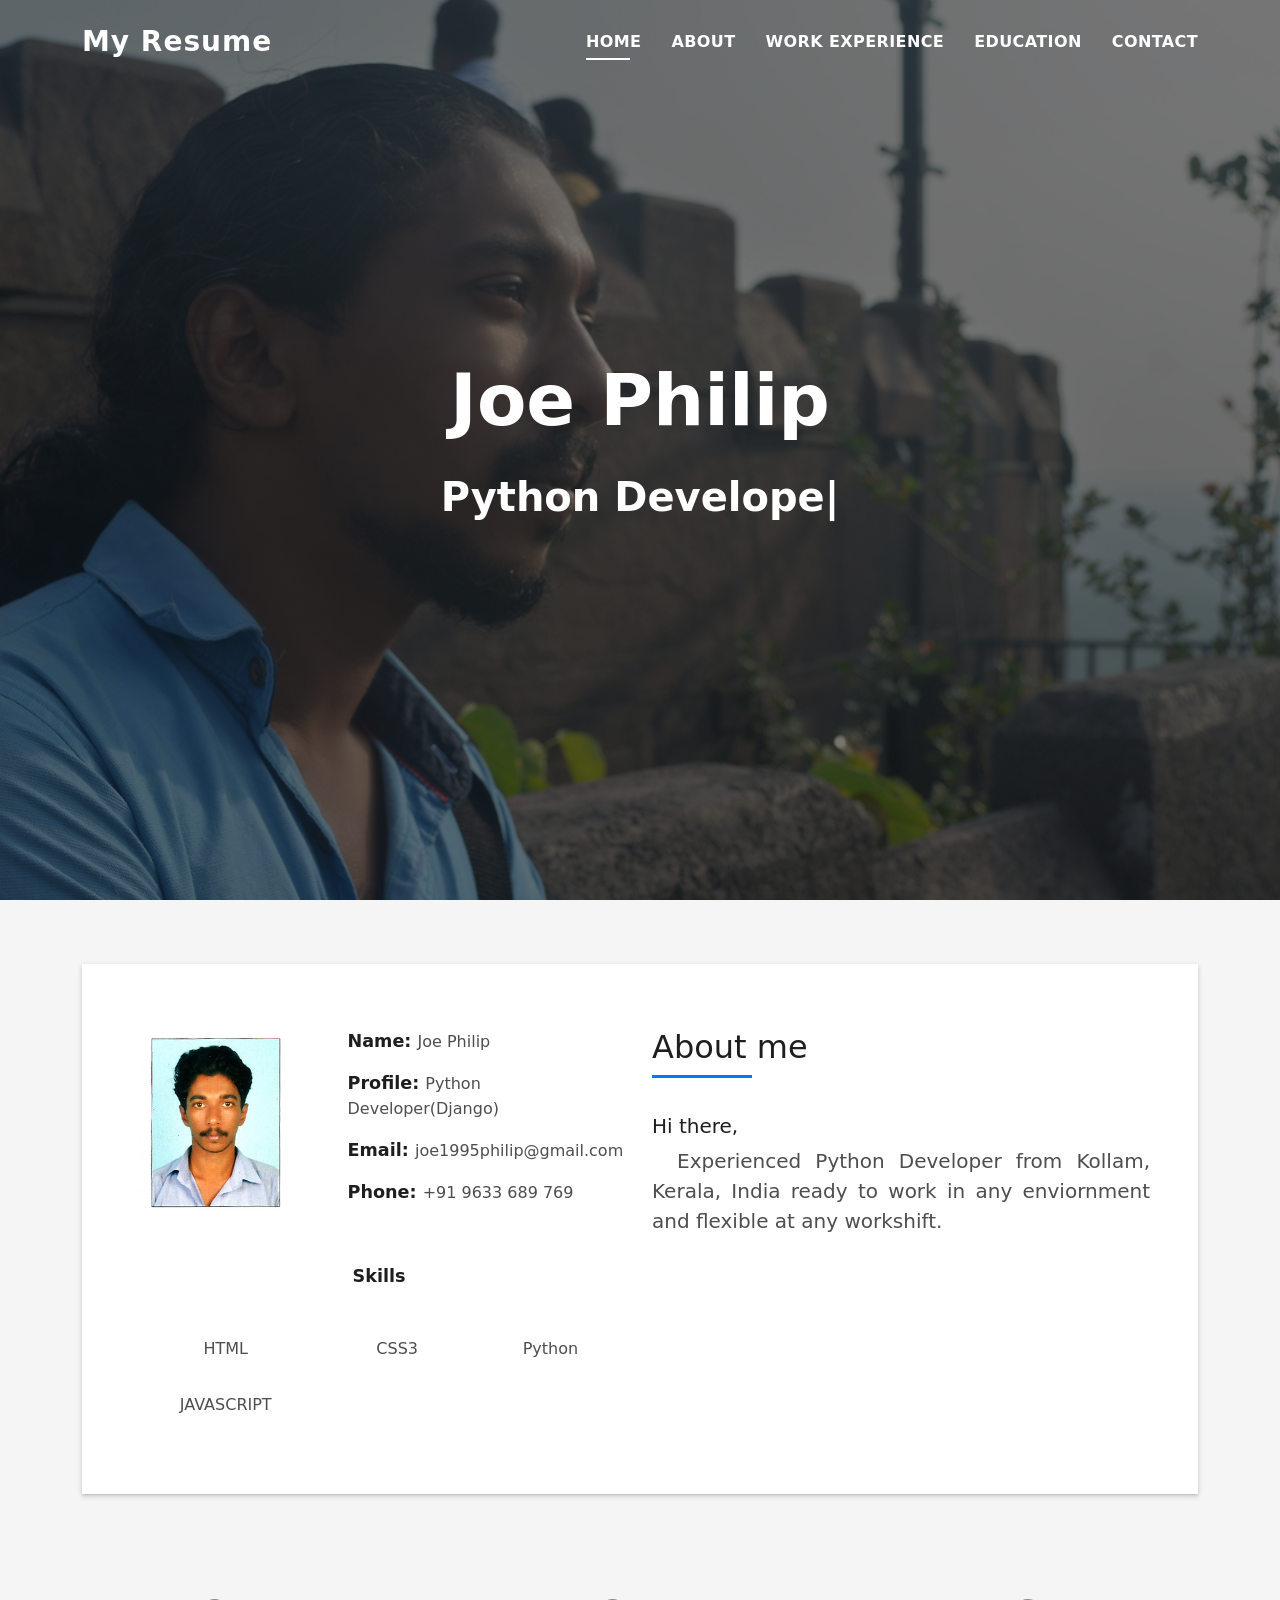
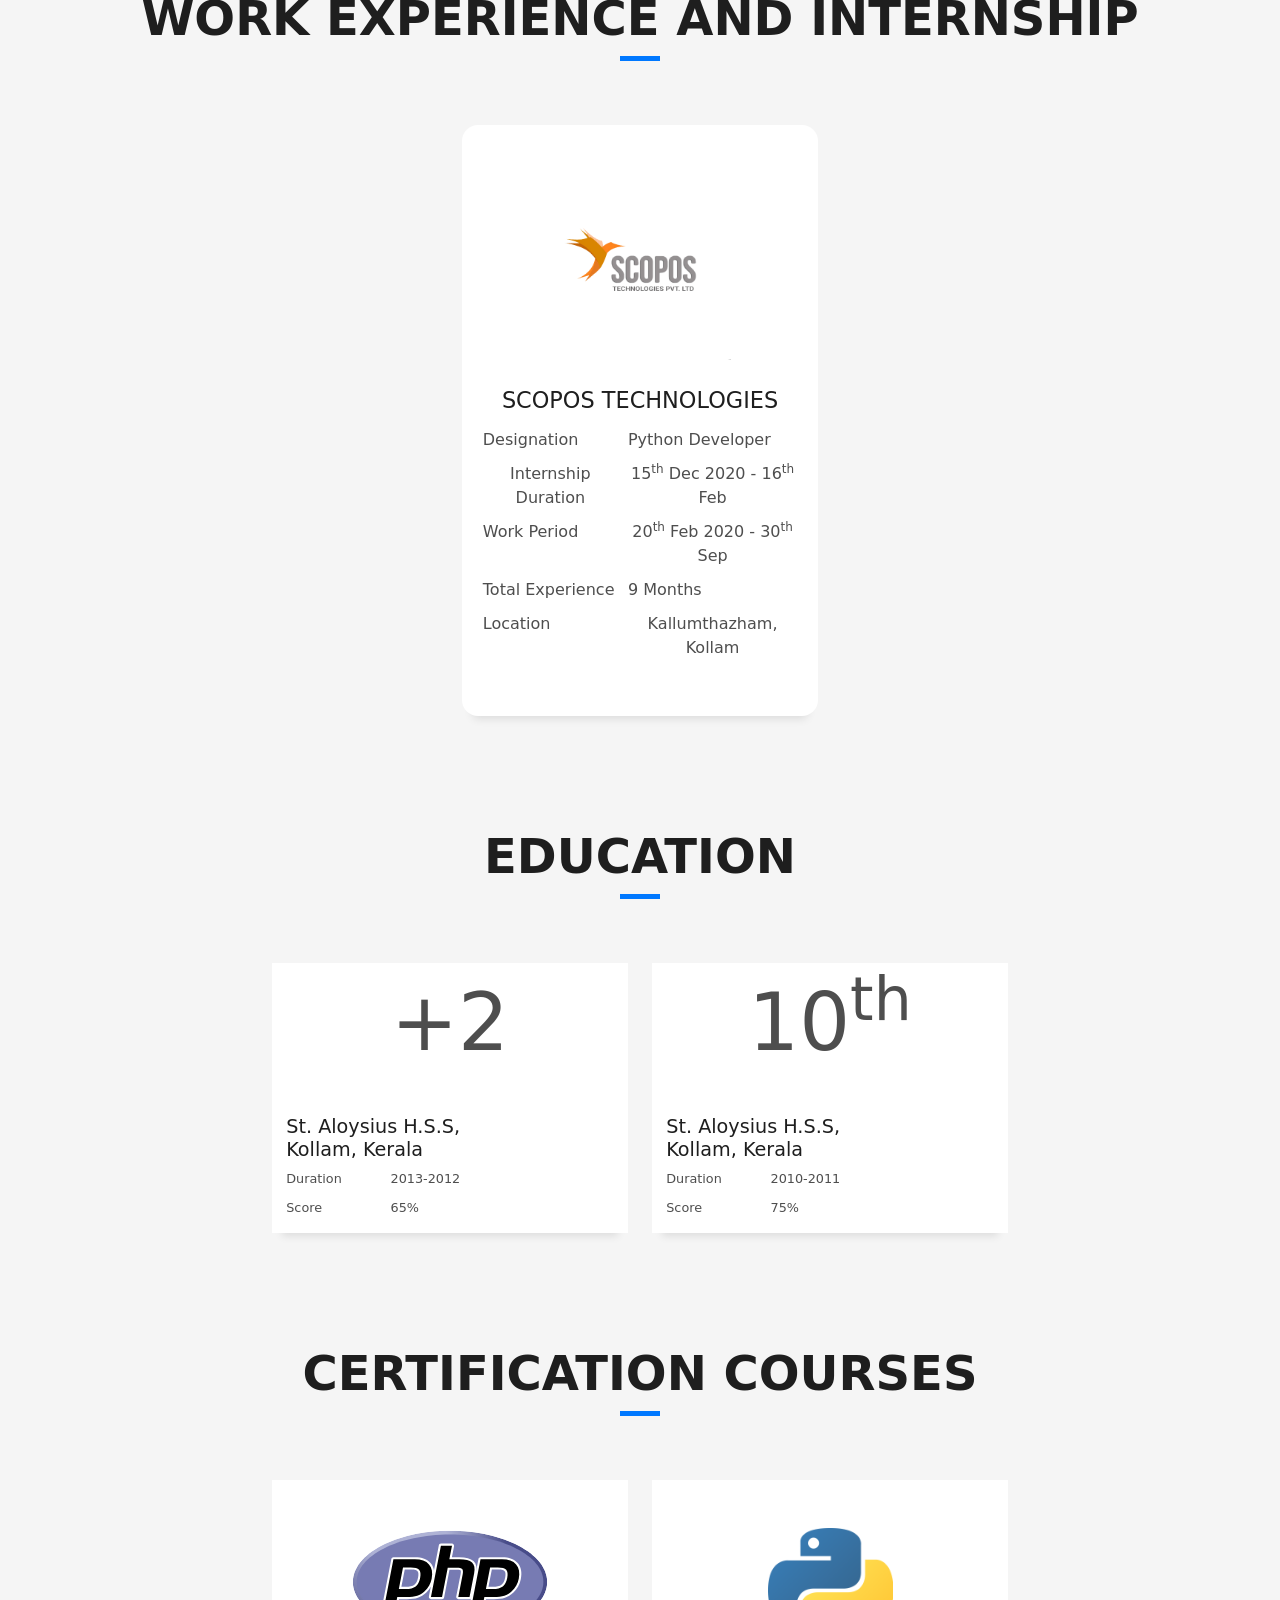
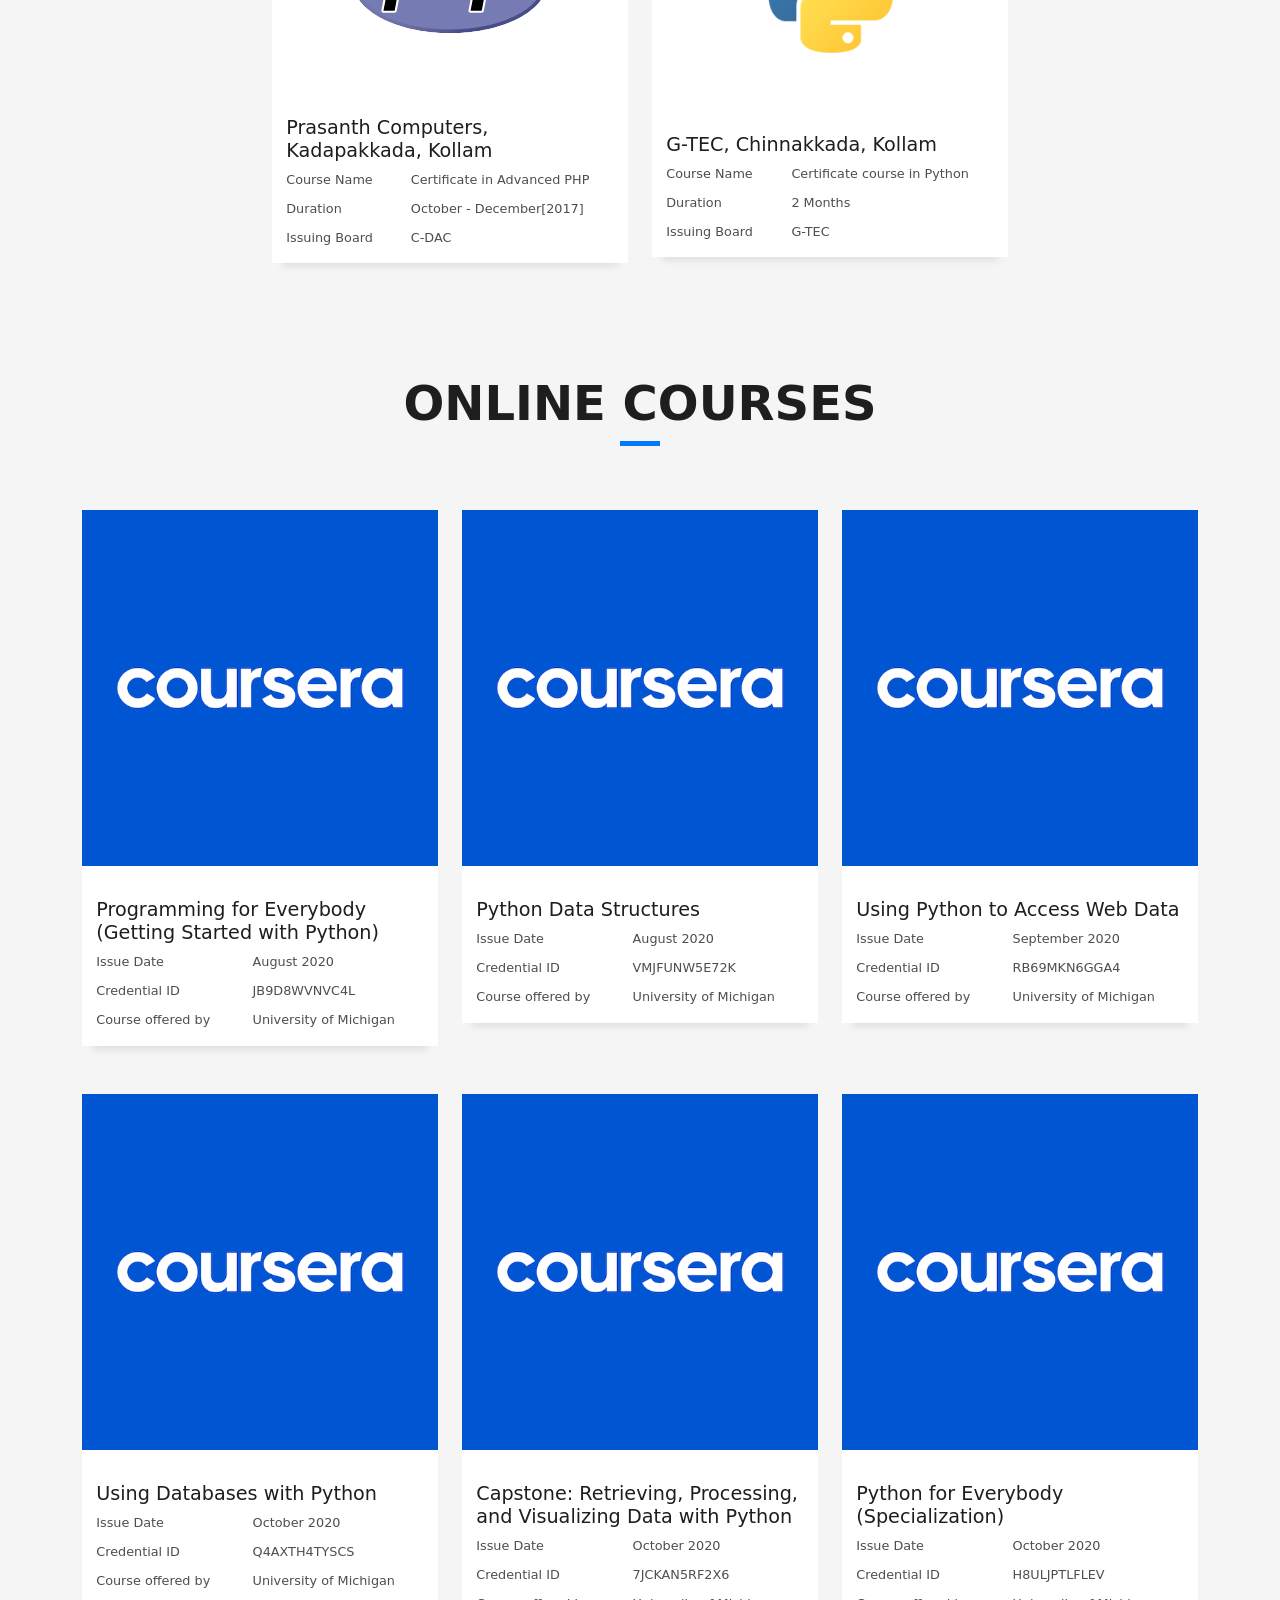
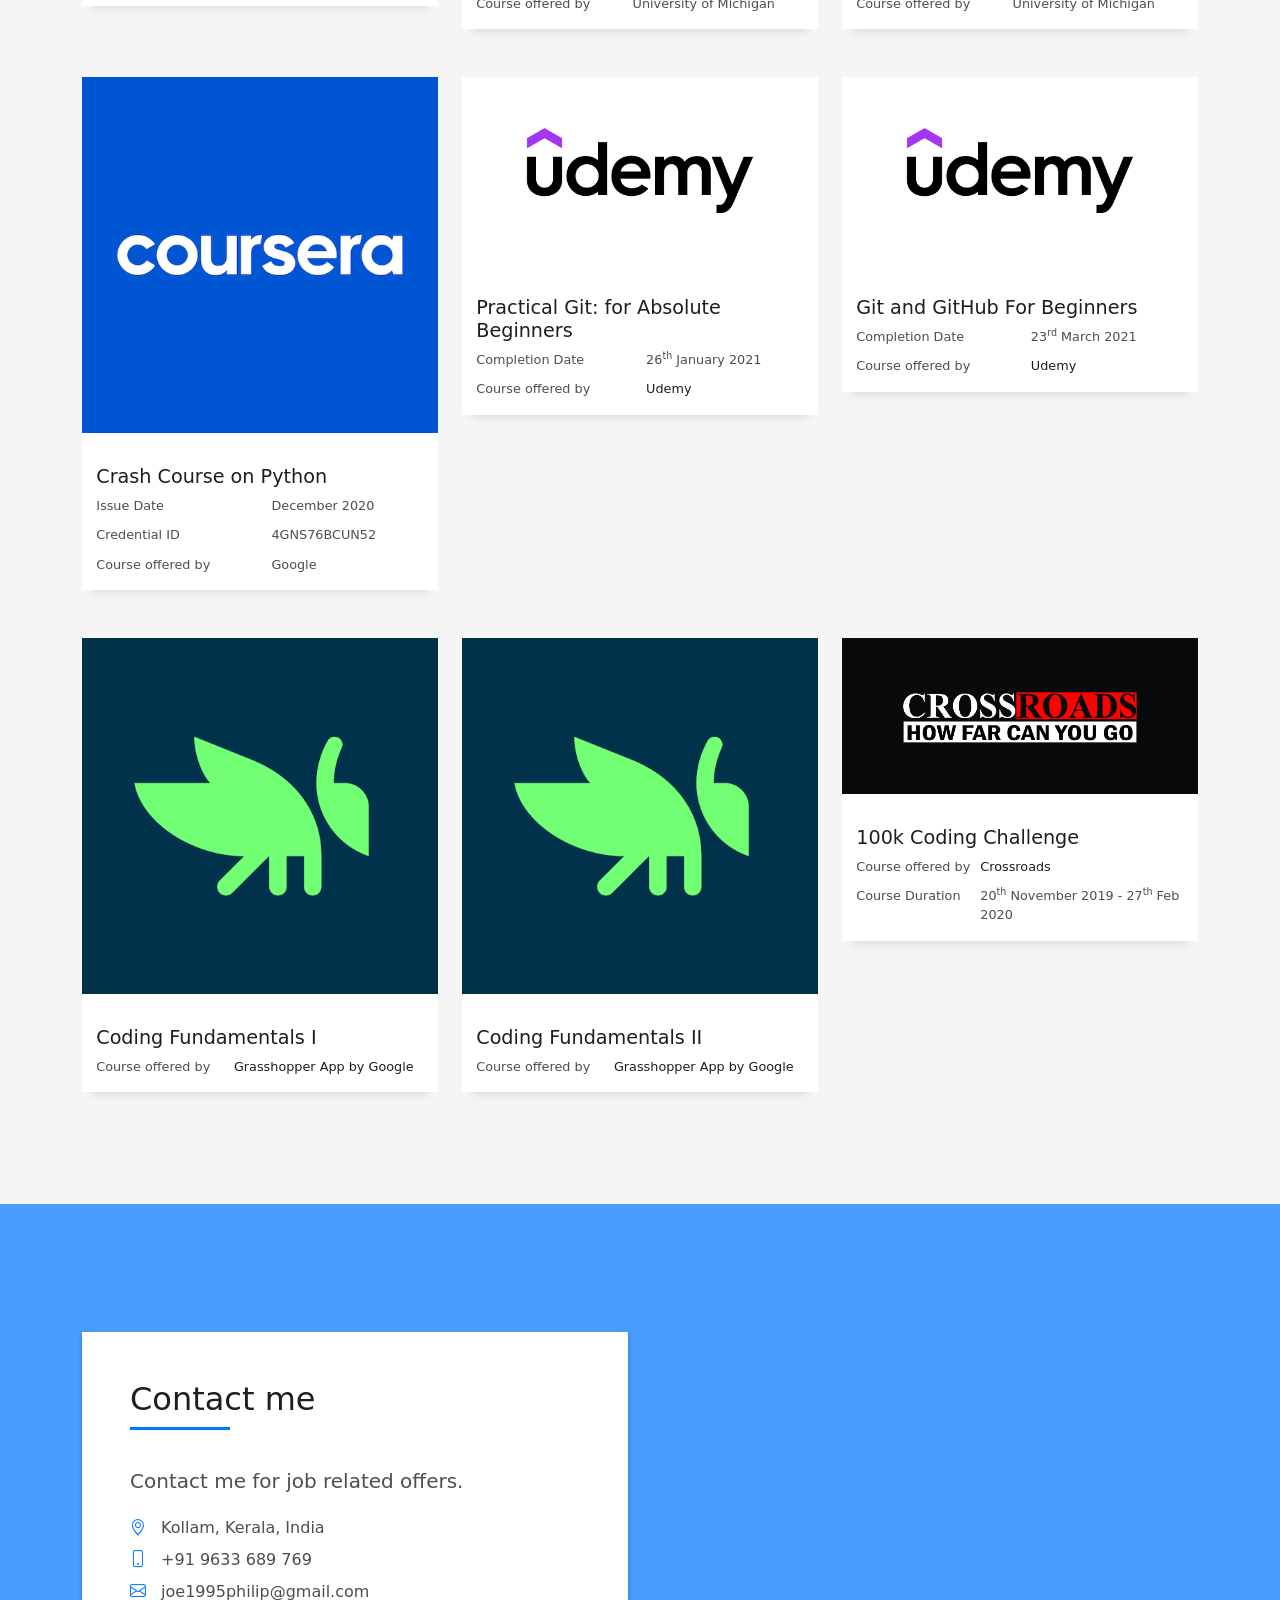
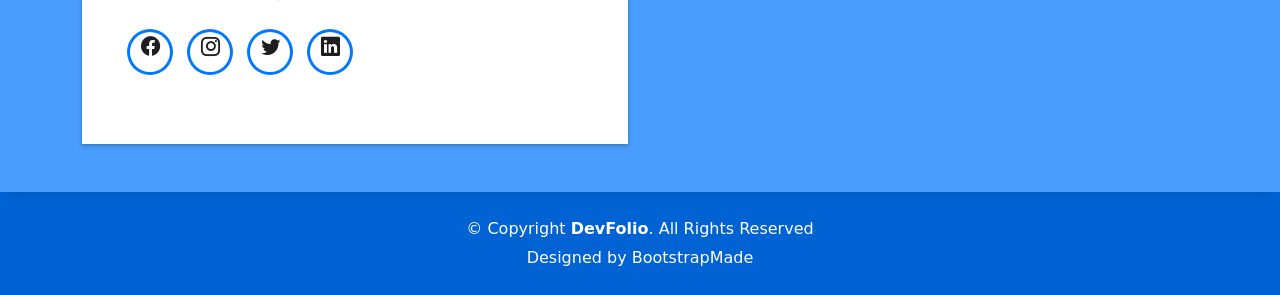
==== commit 45f78106: "modified styles added style for scopos logo" ====
--- a/index.html
+++ b/index.html
@@ -58,6 +58,9 @@
     #services>.container>.row,
     #education>.container>.row {
       justify-content: center;
+    }
+    #services .service-ico>img.scopos-logo{
+      width: 200px;
     }
 
     #education .row .w-more {
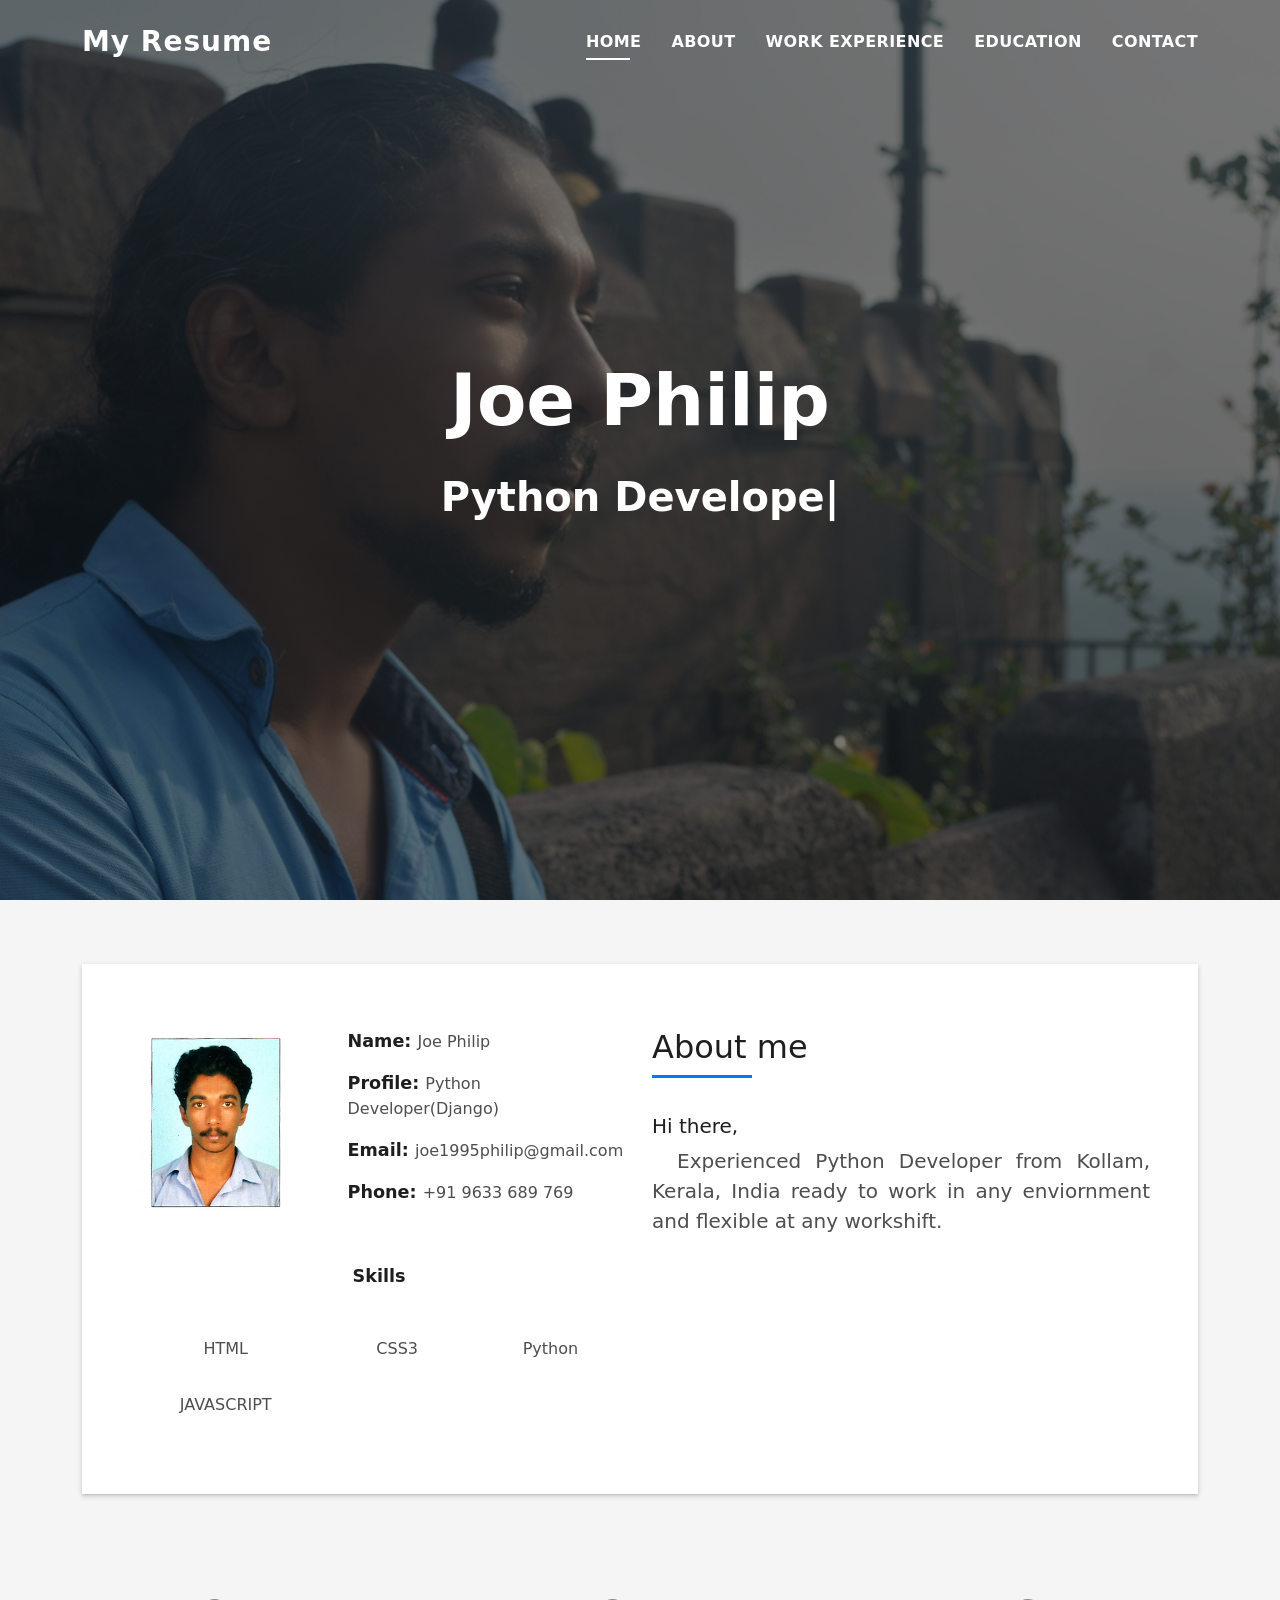
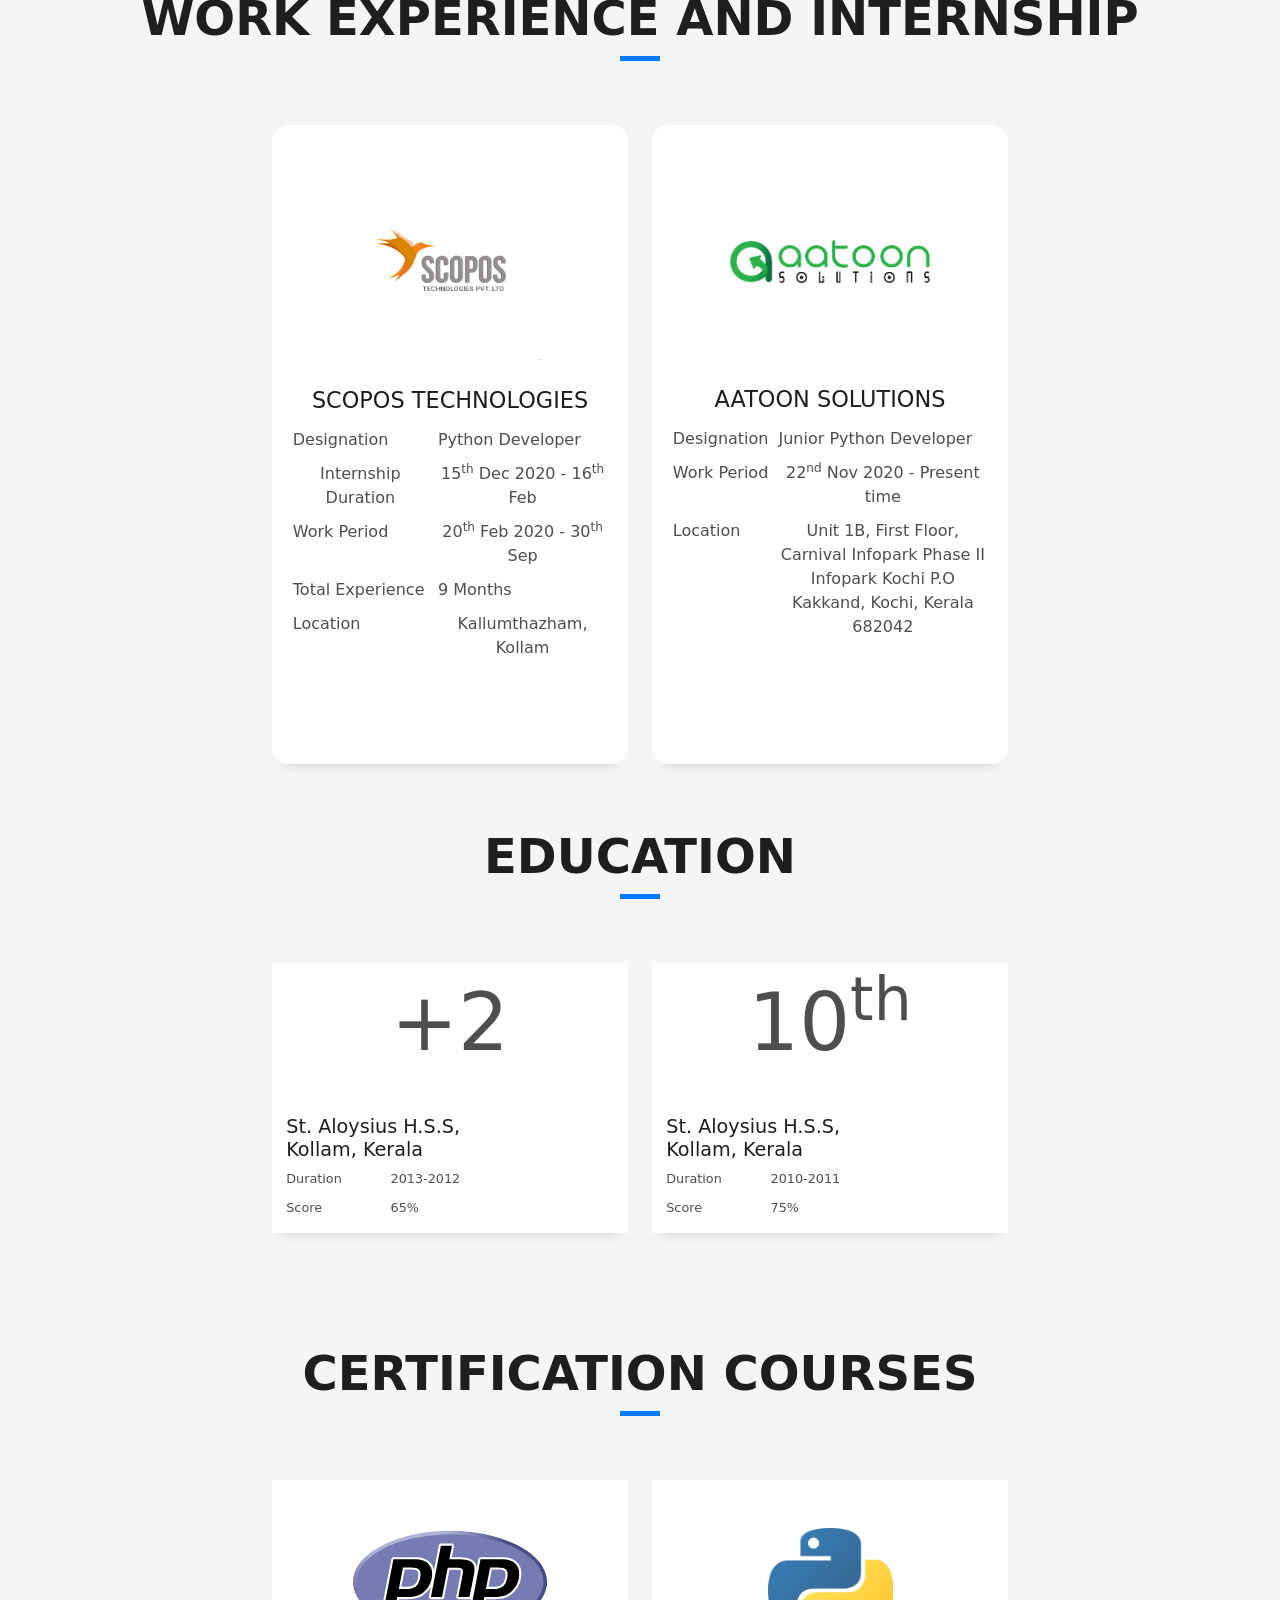
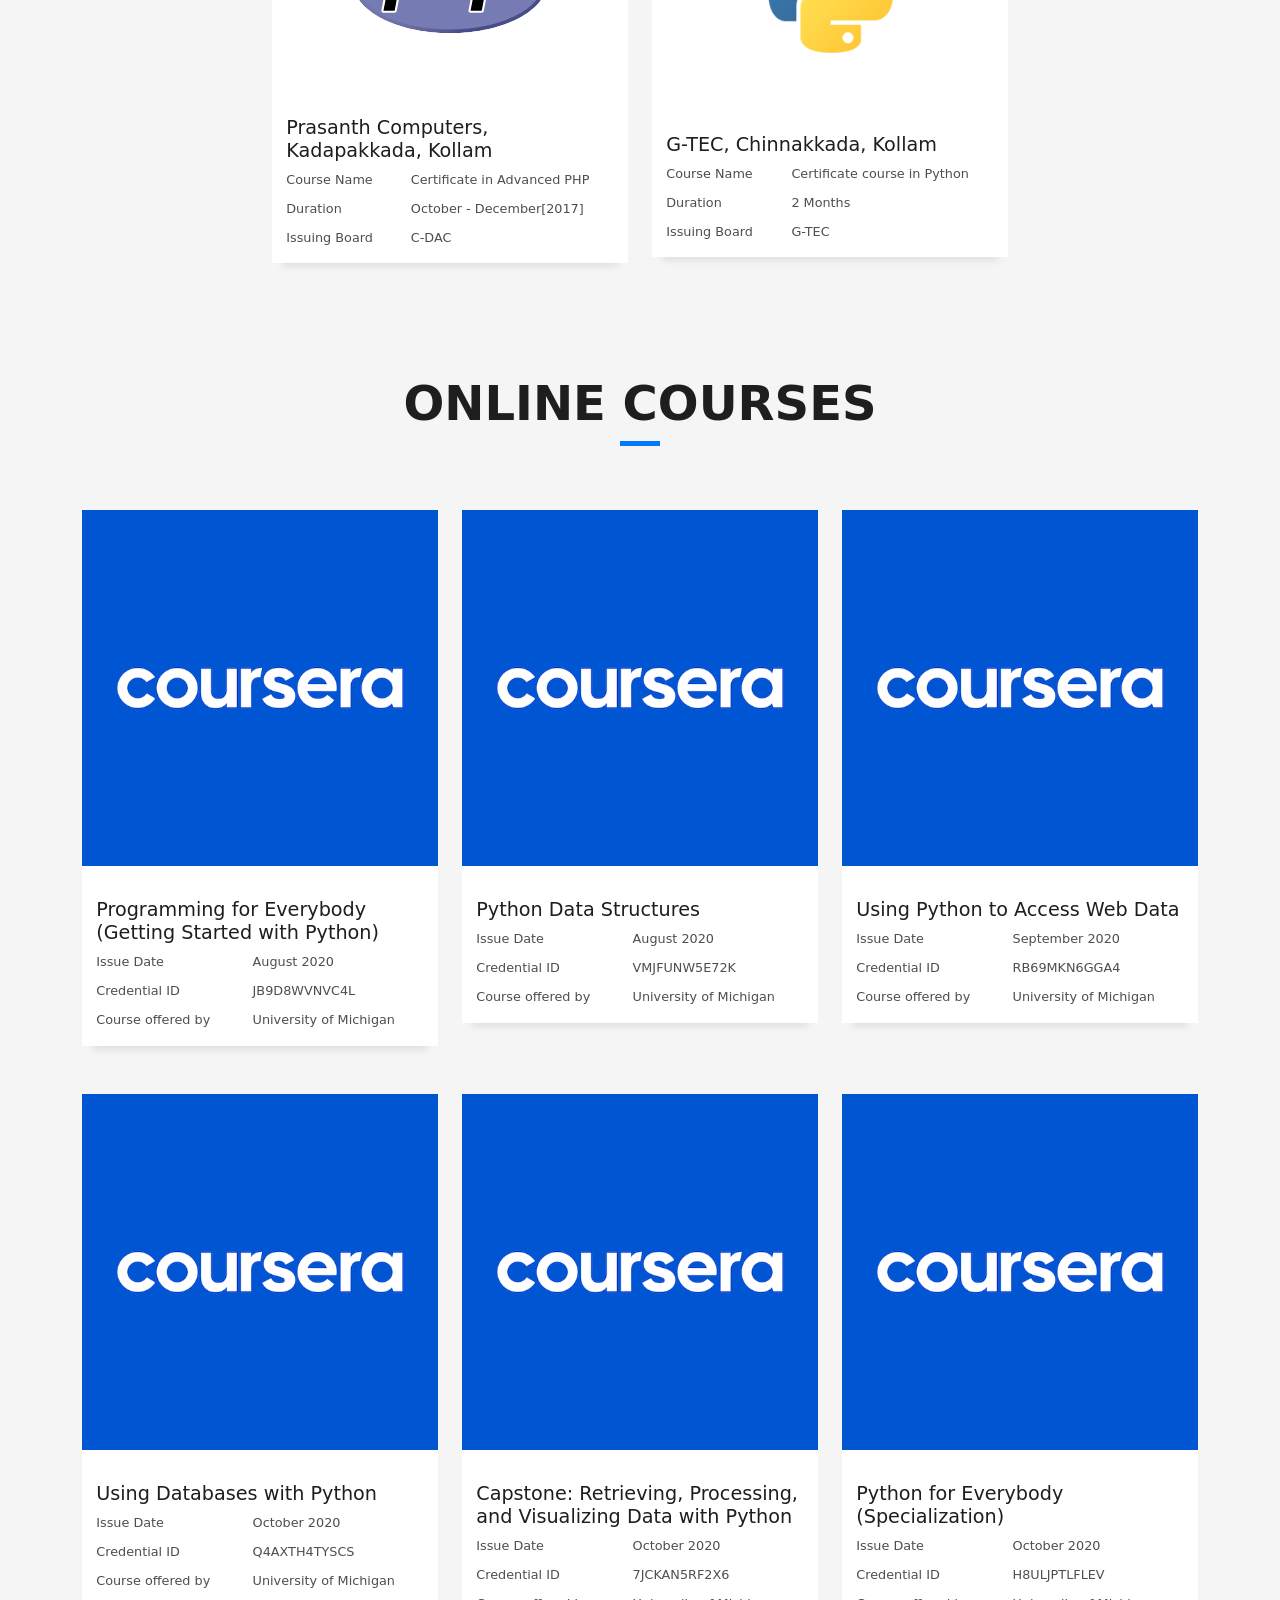
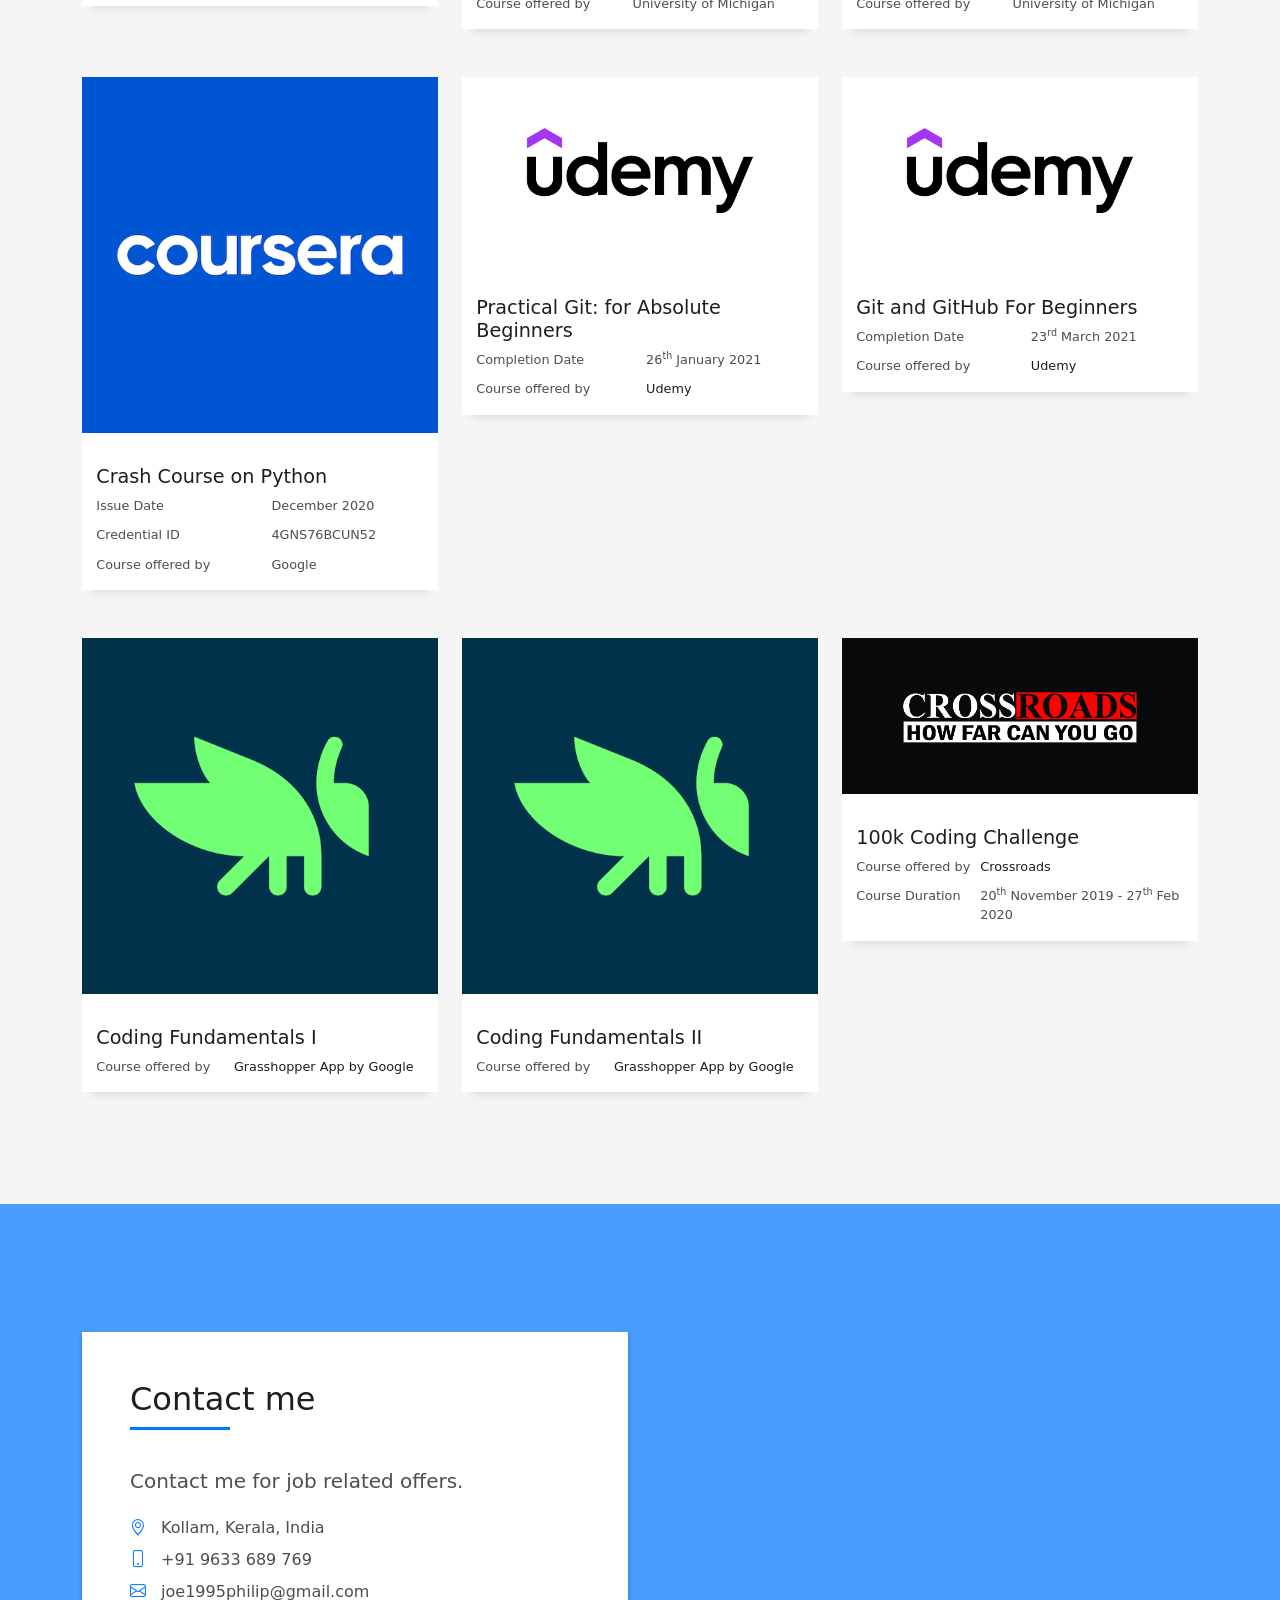
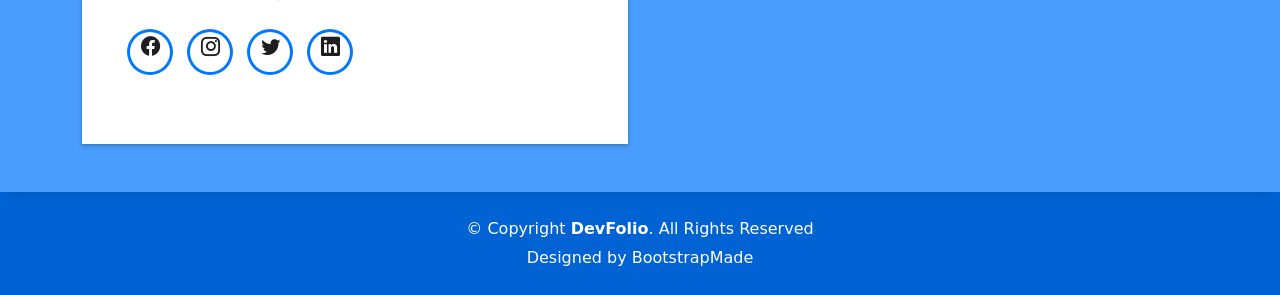
==== commit b14f8200: "Modified work experience Added Aatoon Solutions to work experience" ====
--- a/index.html
+++ b/index.html
@@ -59,8 +59,20 @@
     #education>.container>.row {
       justify-content: center;
     }
-    #services .service-ico>img.scopos-logo{
+
+    #services .service-ico>img.scopos-logo {
       width: 200px;
+    }
+    #services .service-ico>img.aatoon-logo {
+      width: 200px;
+      margin-top: 75px;
+      margin-bottom: 80px;
+    }
+    #services .card-container{
+      align-items: stretch;
+    }
+    #services .card-container .service-box{
+      height: 100%;
     }
 
     #education .row .w-more {
@@ -187,7 +199,7 @@
             </div>
           </div>
         </div>
-        <div class="row">
+        <div class="row card-container">
           <div class="col-md-4">
             <div class="service-box">
               <div class="service-ico">
@@ -206,6 +218,22 @@
               </div>
             </div>
           </div>
+          <div class="col-md-4">
+            <div class="service-box">
+              <div class="service-ico">
+                <img src="assets/img/aatoon_logo.png" class="aatoon-logo" alt="" srcset="">
+              </div>
+              <div class="service-content">
+                <h2 class="s-title"><a href="https://www.aatoon.com/" target="_blank">Aatoon Solutions</a>
+                </h2>
+                <p class="s-description text-center">
+                  <span>Designation</span><span>Junior Python Developer</span>
+                  <span>Work Period</span><span>22<sup>nd</sup> Nov 2020 - Present time</span>
+                  <span>Location</span><span>Unit 1B, First Floor, Carnival Infopark Phase II Infopark Kochi P.O Kakkand, Kochi, Kerala 682042</span>
+                </p>
+              </div>
+            </div>
+          </div>
         </div>
       </div>
     </section>
@@ -531,7 +559,8 @@
                         target="_blank">Practical Git: for Absolute Beginners</a></h2>
                     <div class="w-more">
                       <span>Completion Date</span><span>26<sup>th</sup> January 2021</span>
-                      <span>Course offered by</span><span><a href="https://www.udemy.com/" target="_blank">Udemy</a></span>
+                      <span>Course offered by</span><span><a href="https://www.udemy.com/"
+                          target="_blank">Udemy</a></span>
                     </div>
                   </div>
                 </div>
@@ -555,7 +584,8 @@
                         target="_blank">Git and GitHub For Beginners</a></h2>
                     <div class="w-more">
                       <span>Completion Date</span><span>23<sup>rd</sup> March 2021</span>
-                      <span>Course offered by</span><span><a href="https://www.udemy.com/" target="_blank">Udemy</a></span>
+                      <span>Course offered by</span><span><a href="https://www.udemy.com/"
+                          target="_blank">Udemy</a></span>
                     </div>
                   </div>
                 </div>
@@ -576,7 +606,8 @@
                   <div class="col-sm-12">
                     <h2 class="w-title">Coding Fundamentals I</h2>
                     <div class="w-more">
-                      <span>Course offered by</span><span><a href="https://grasshopper.app/" target="_blank">Grasshopper App by
+                      <span>Course offered by</span><span><a href="https://grasshopper.app/" target="_blank">Grasshopper
+                          App by
                           Google</a></span>
                     </div>
                   </div>
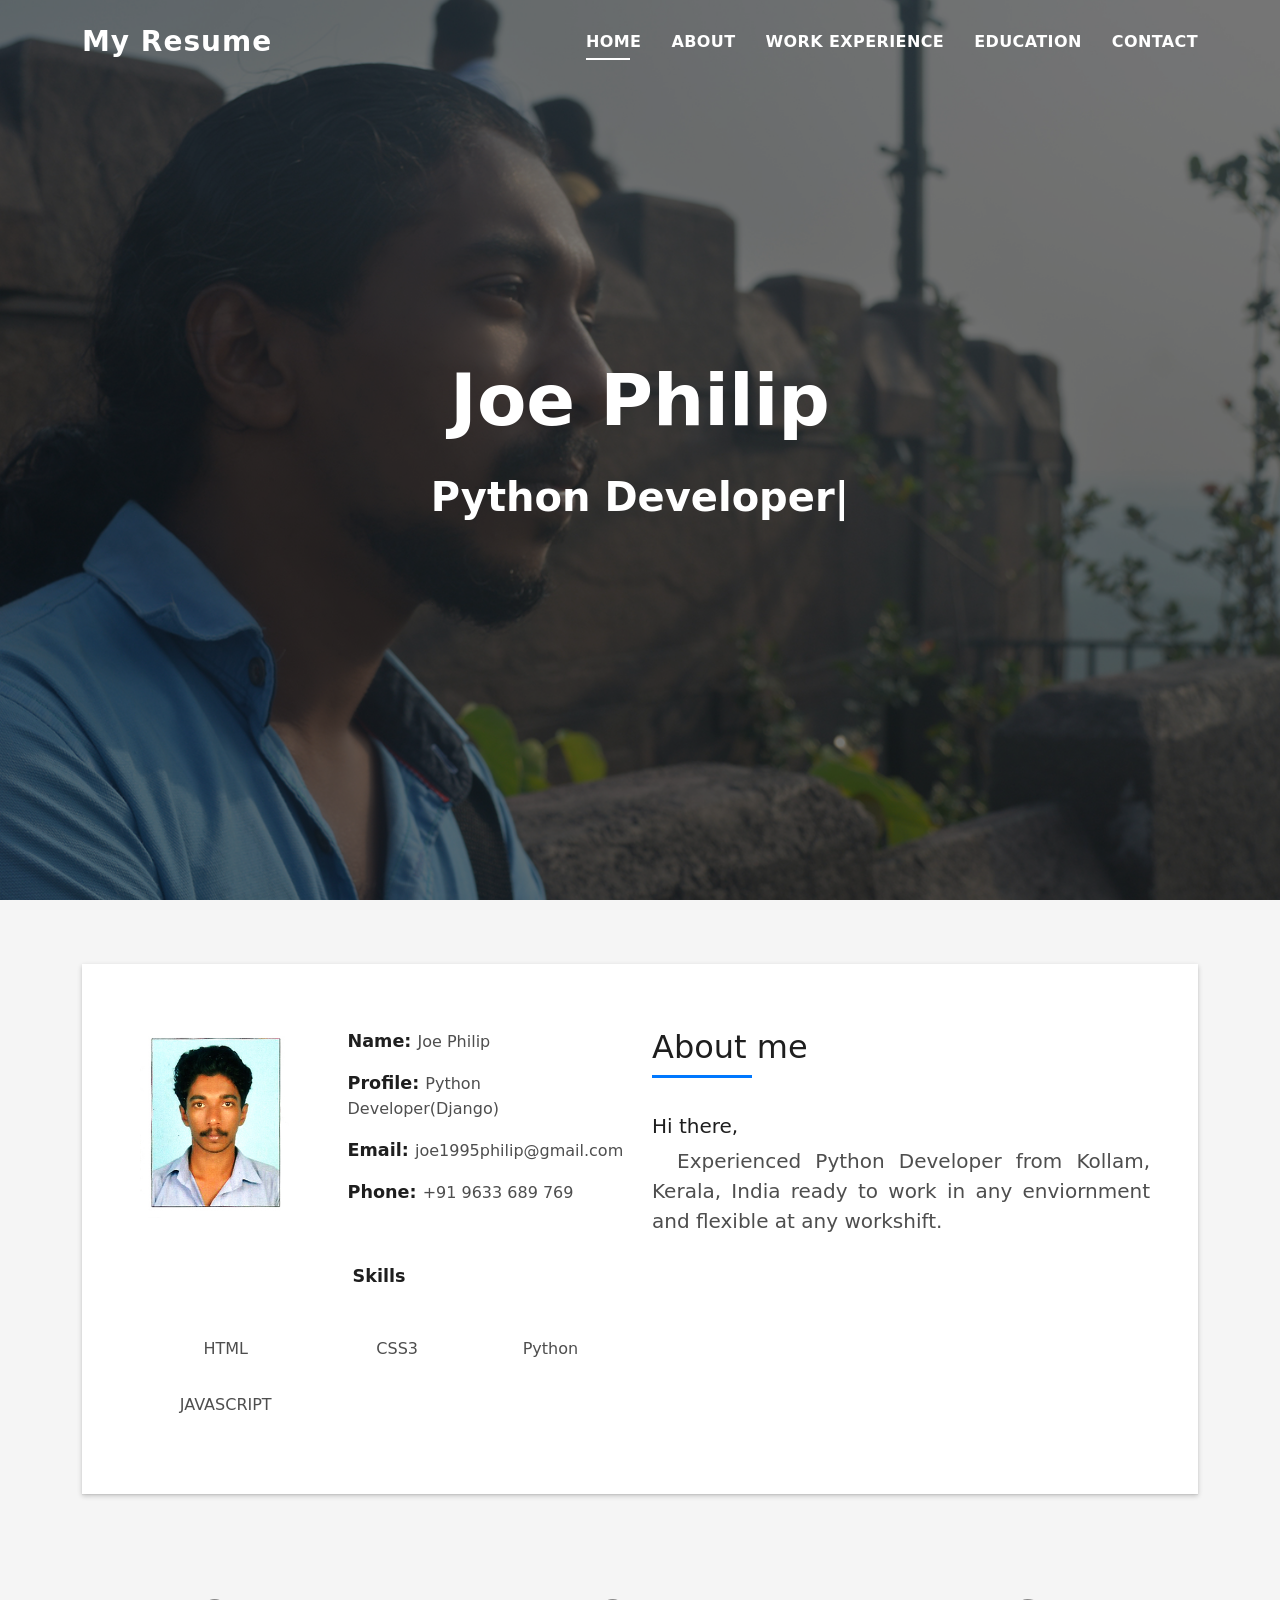
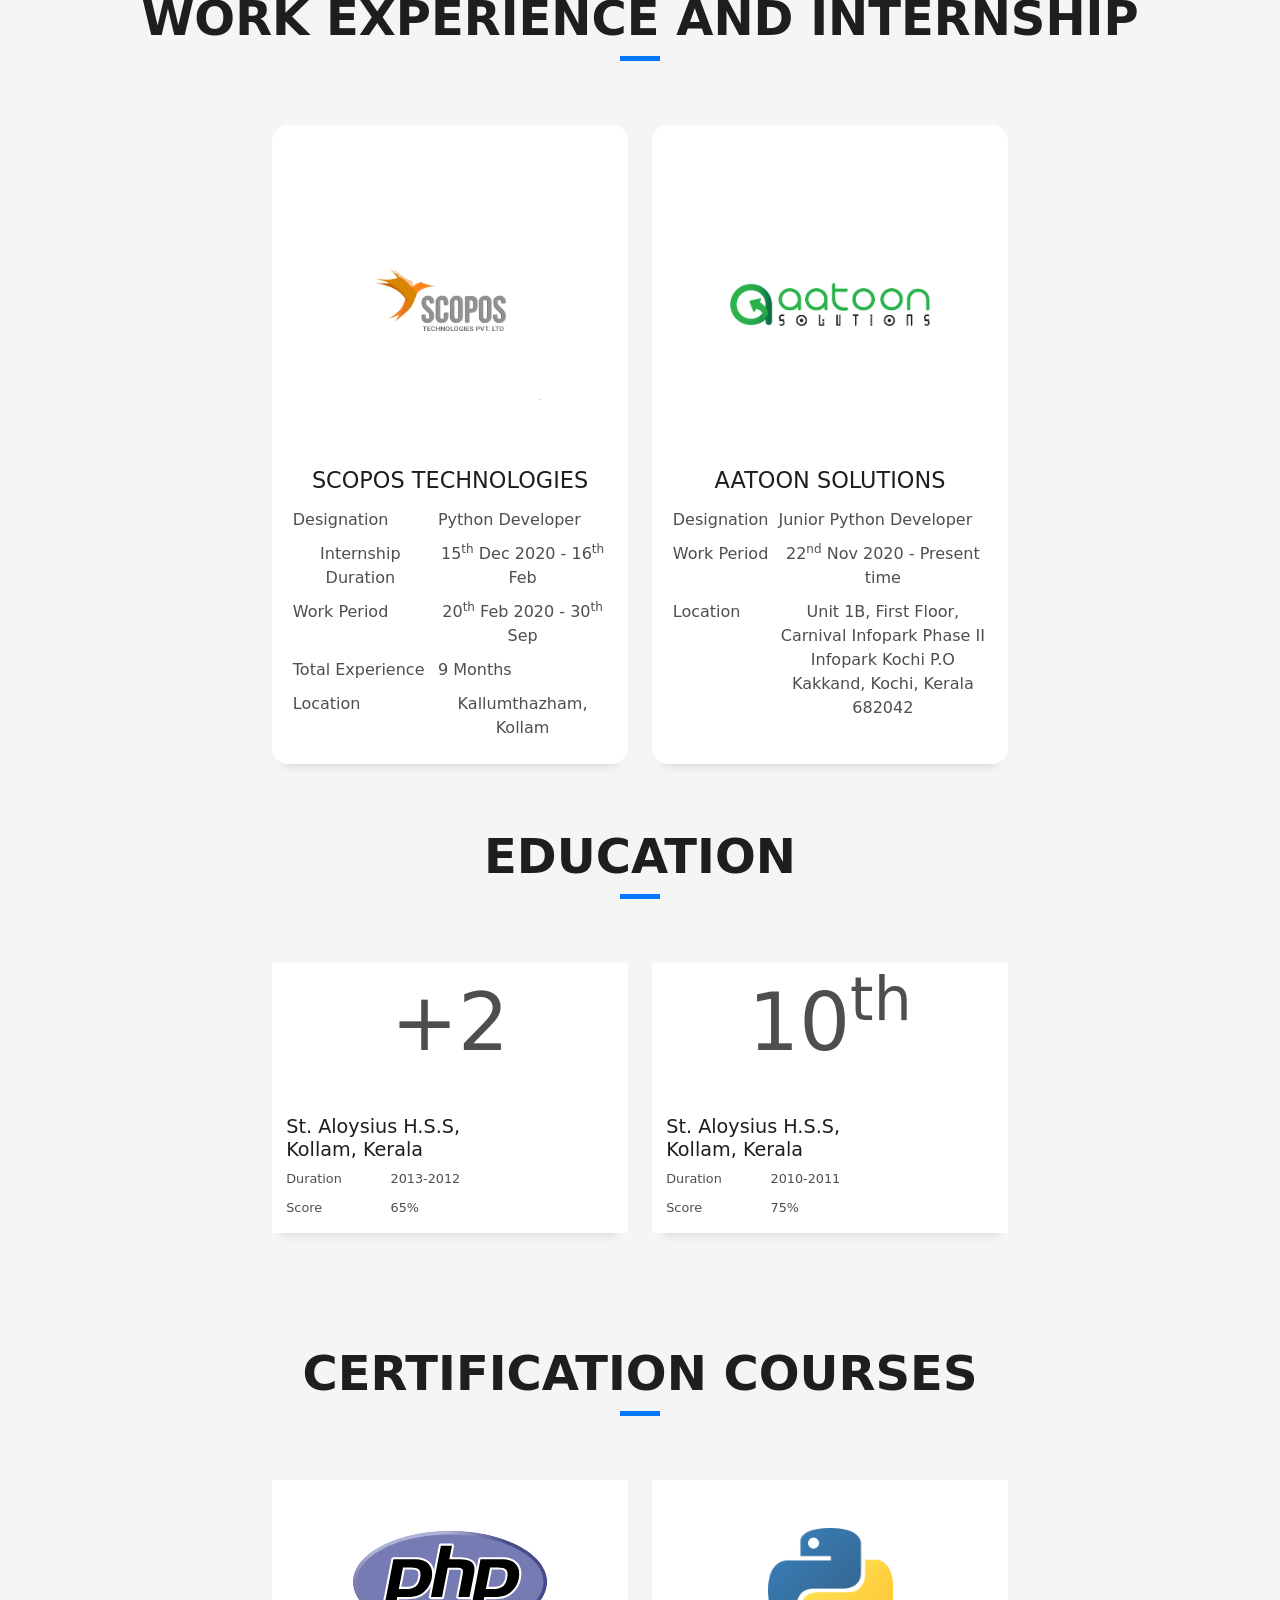
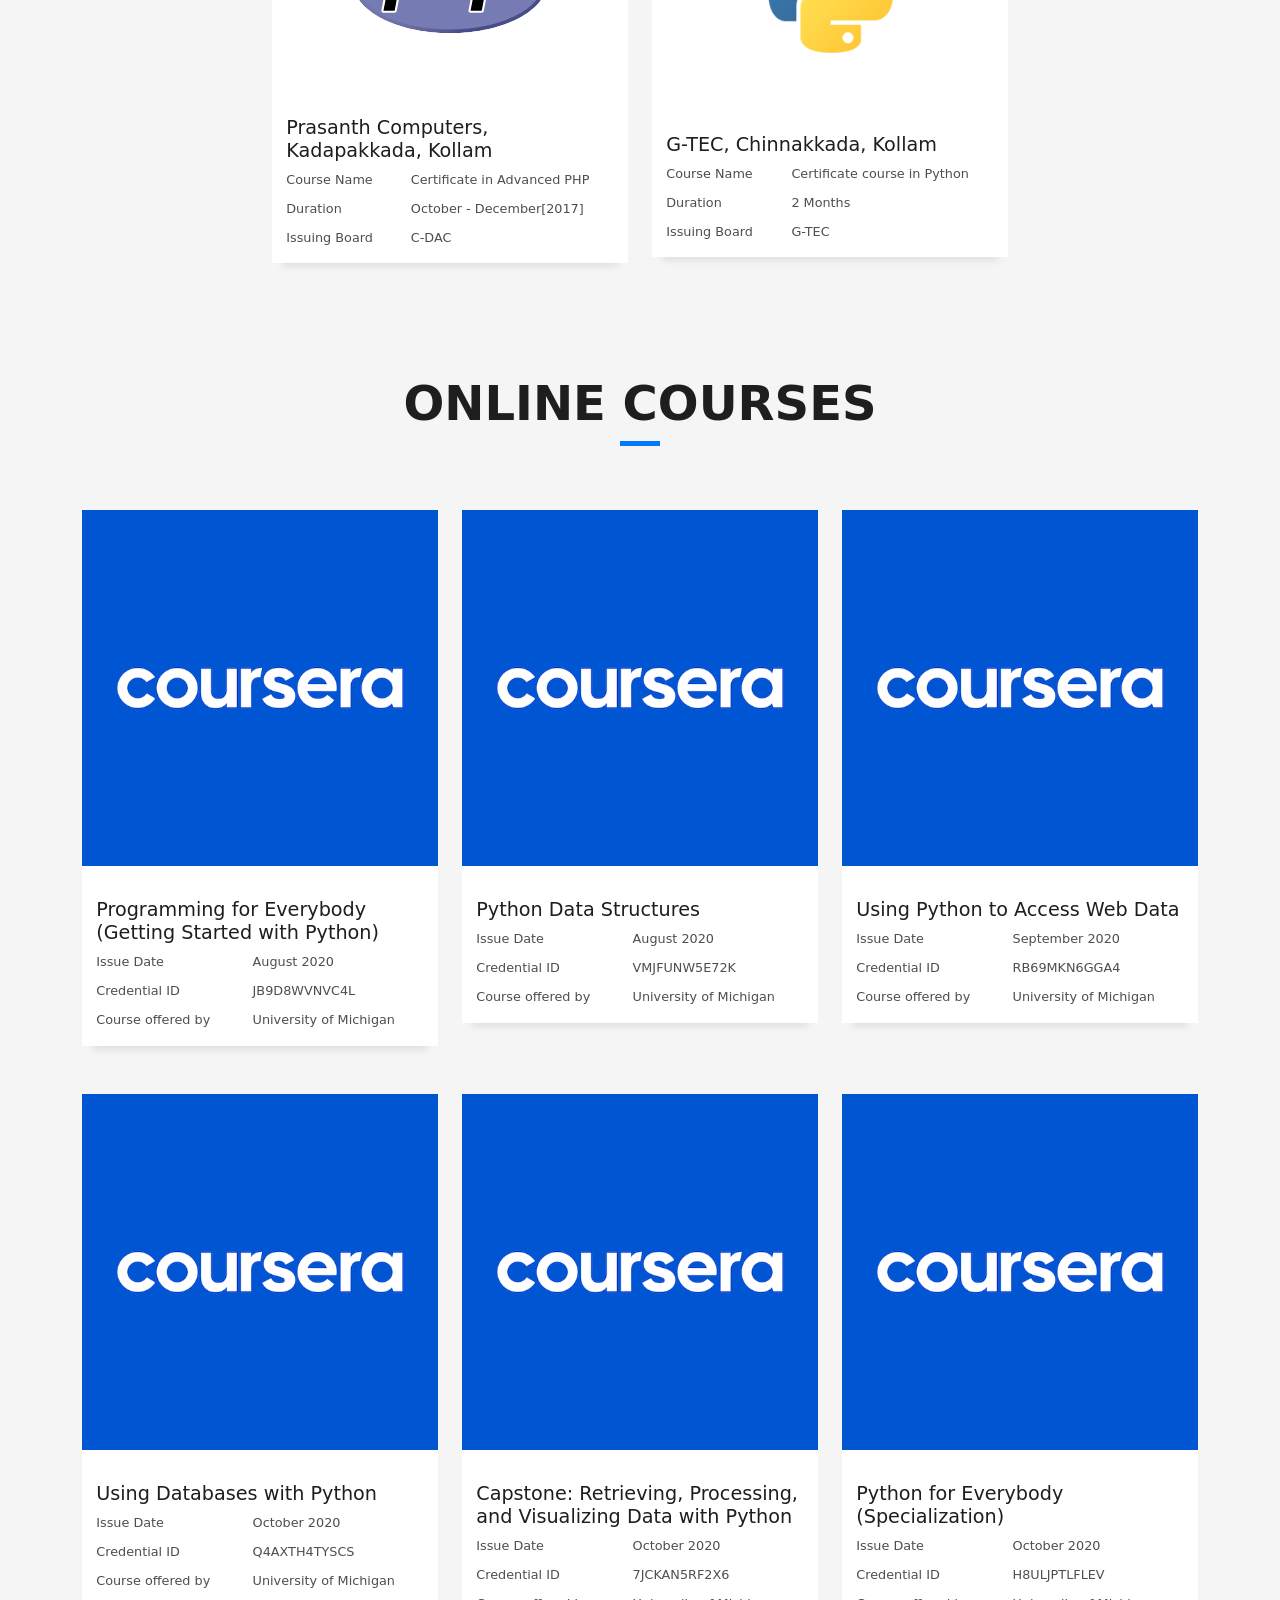
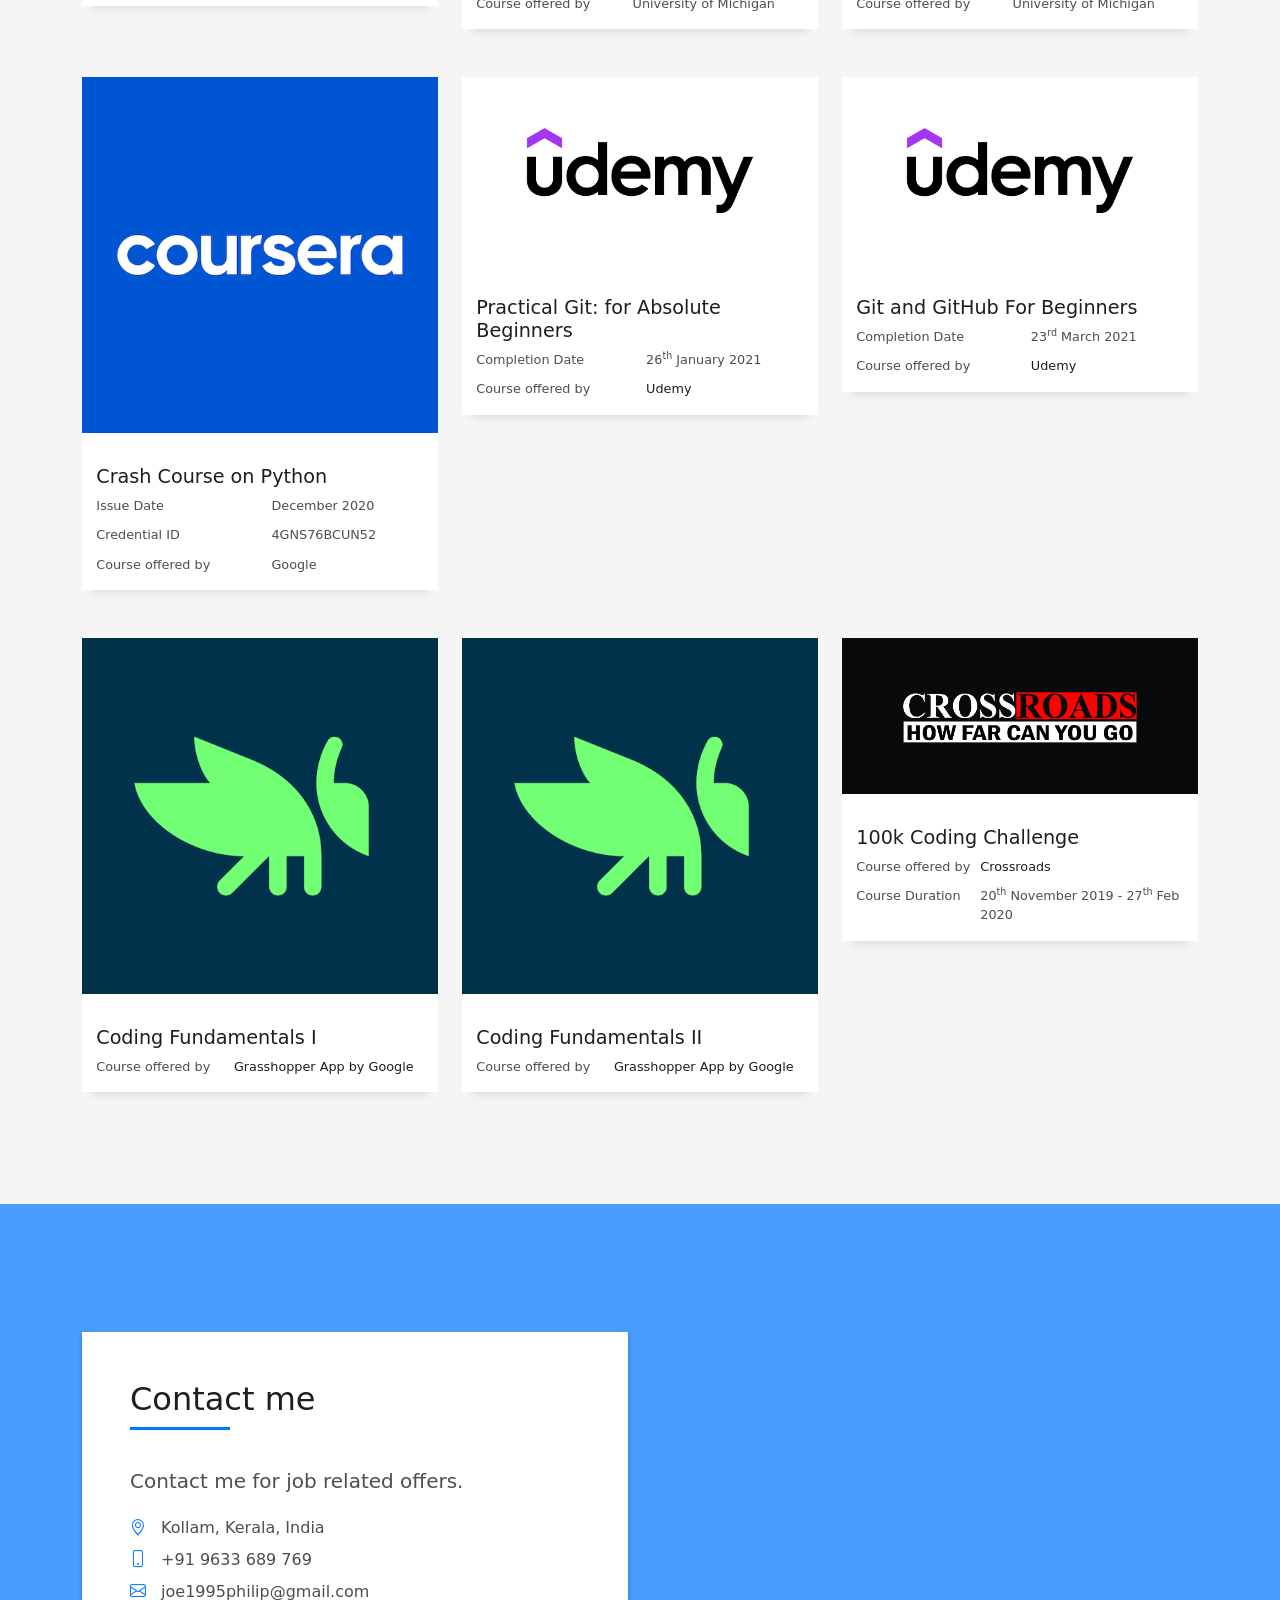
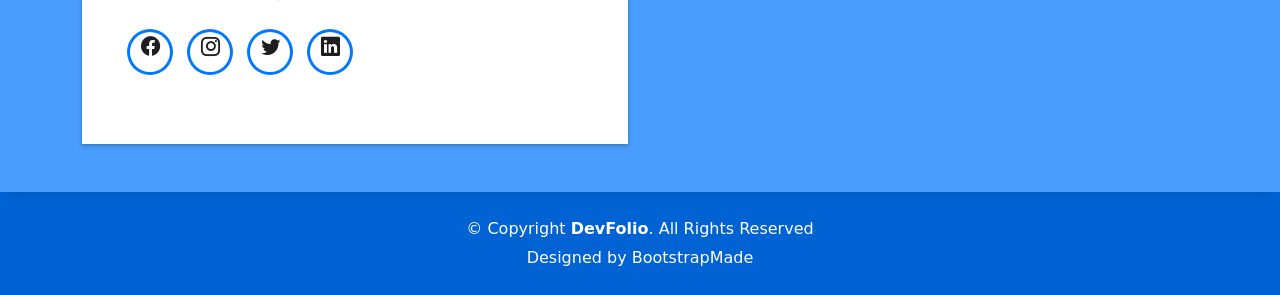
==== commit a03e8530: "Modifeid work experiences gave flex centering to work experience icons" ====
--- a/index.html
+++ b/index.html
@@ -65,14 +65,21 @@
     }
     #services .service-ico>img.aatoon-logo {
       width: 200px;
-      margin-top: 75px;
-      margin-bottom: 80px;
     }
     #services .card-container{
       align-items: stretch;
     }
     #services .card-container .service-box{
       height: 100%;
+    }
+    #services .card-container .service-box>.service-ico{
+      height: 50%;
+      display: flex;
+      justify-content: center;
+      align-items: center;
+    }
+    #services .card-container .service-box>.service-content{
+      height: 50%;
     }
 
     #education .row .w-more {
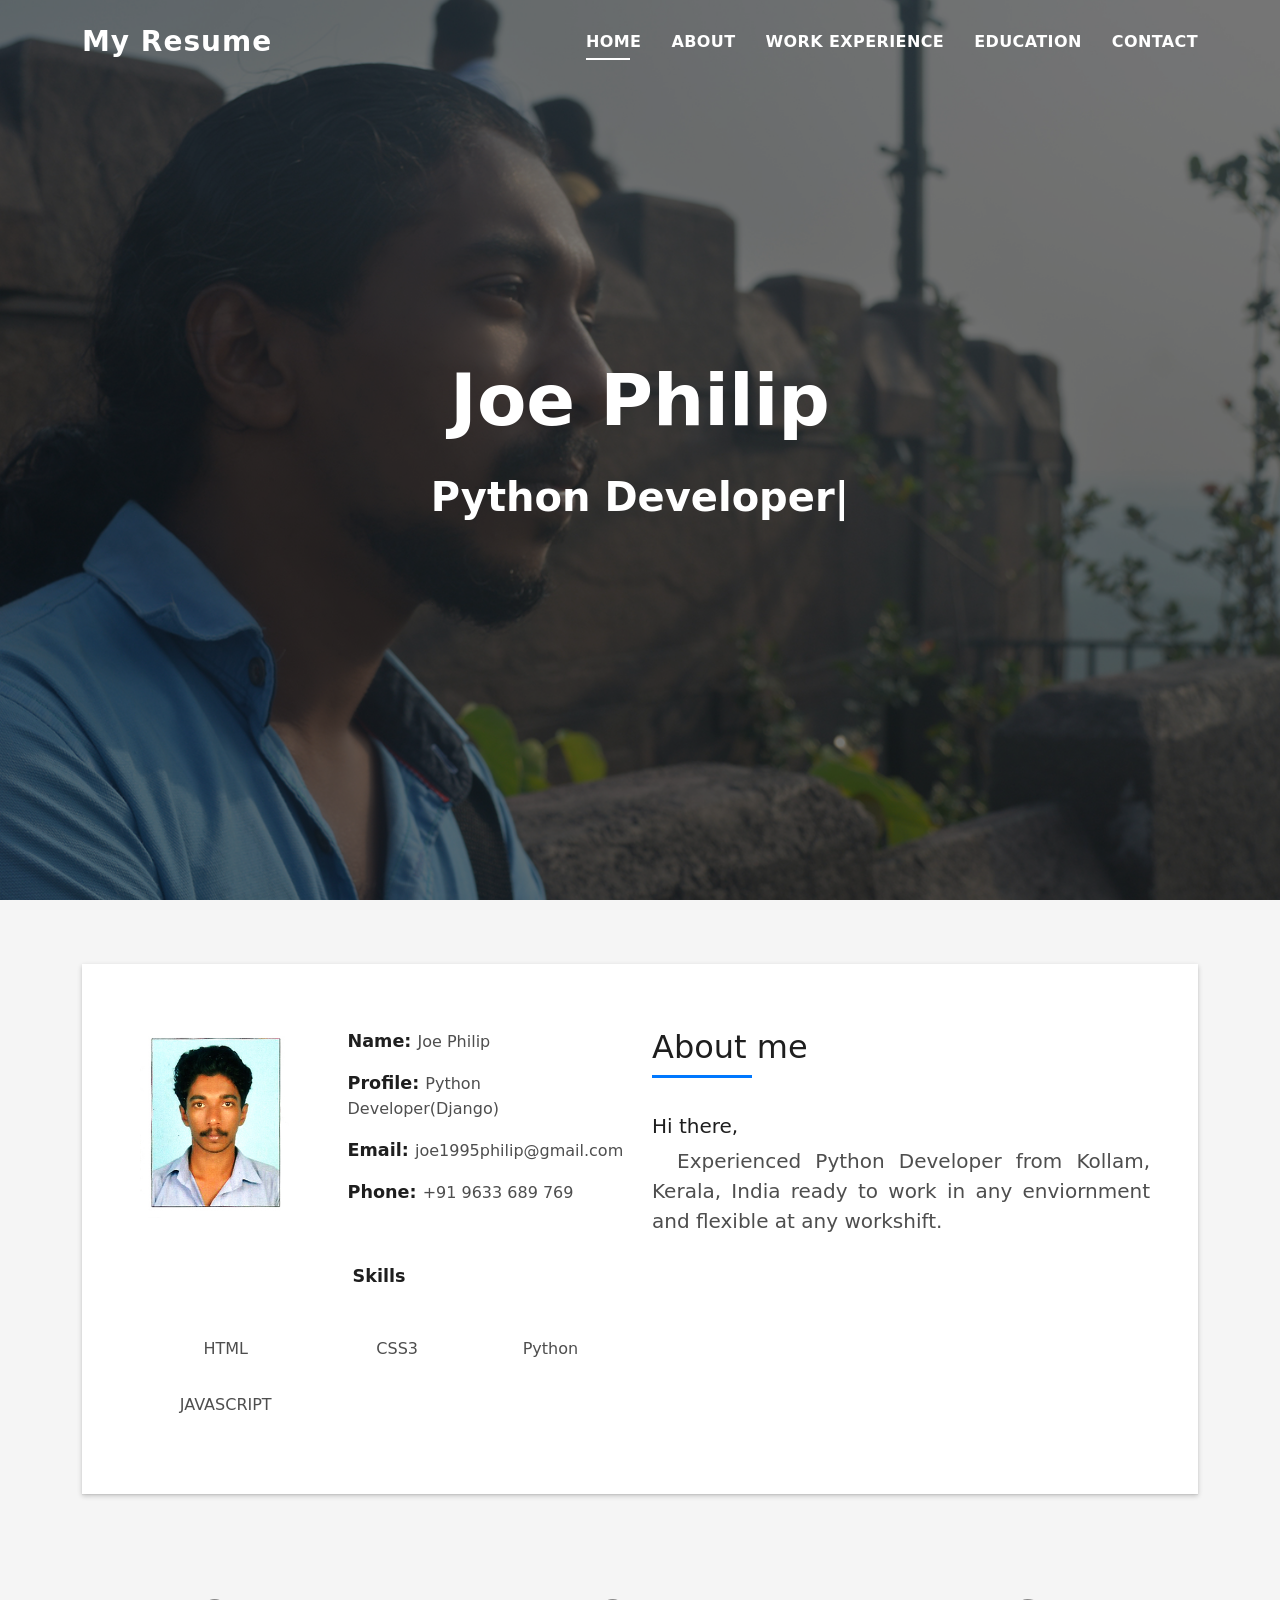
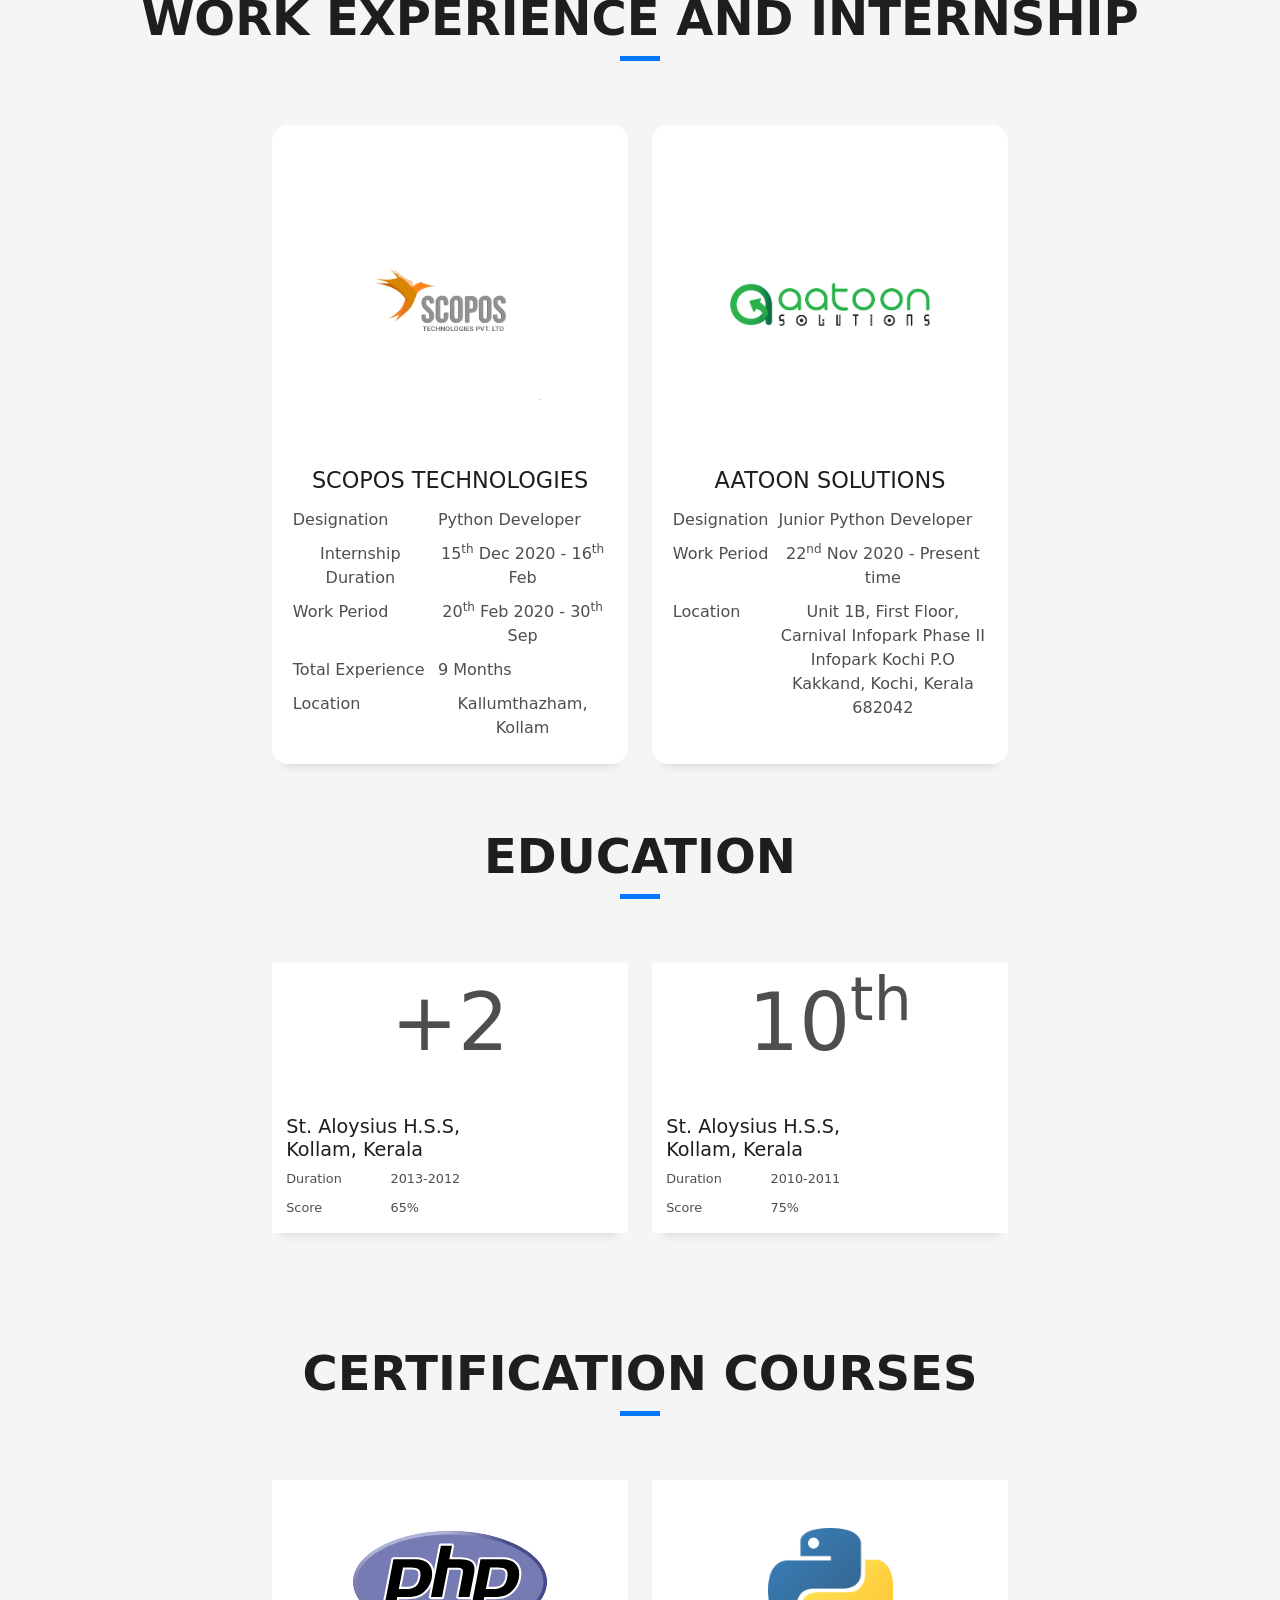
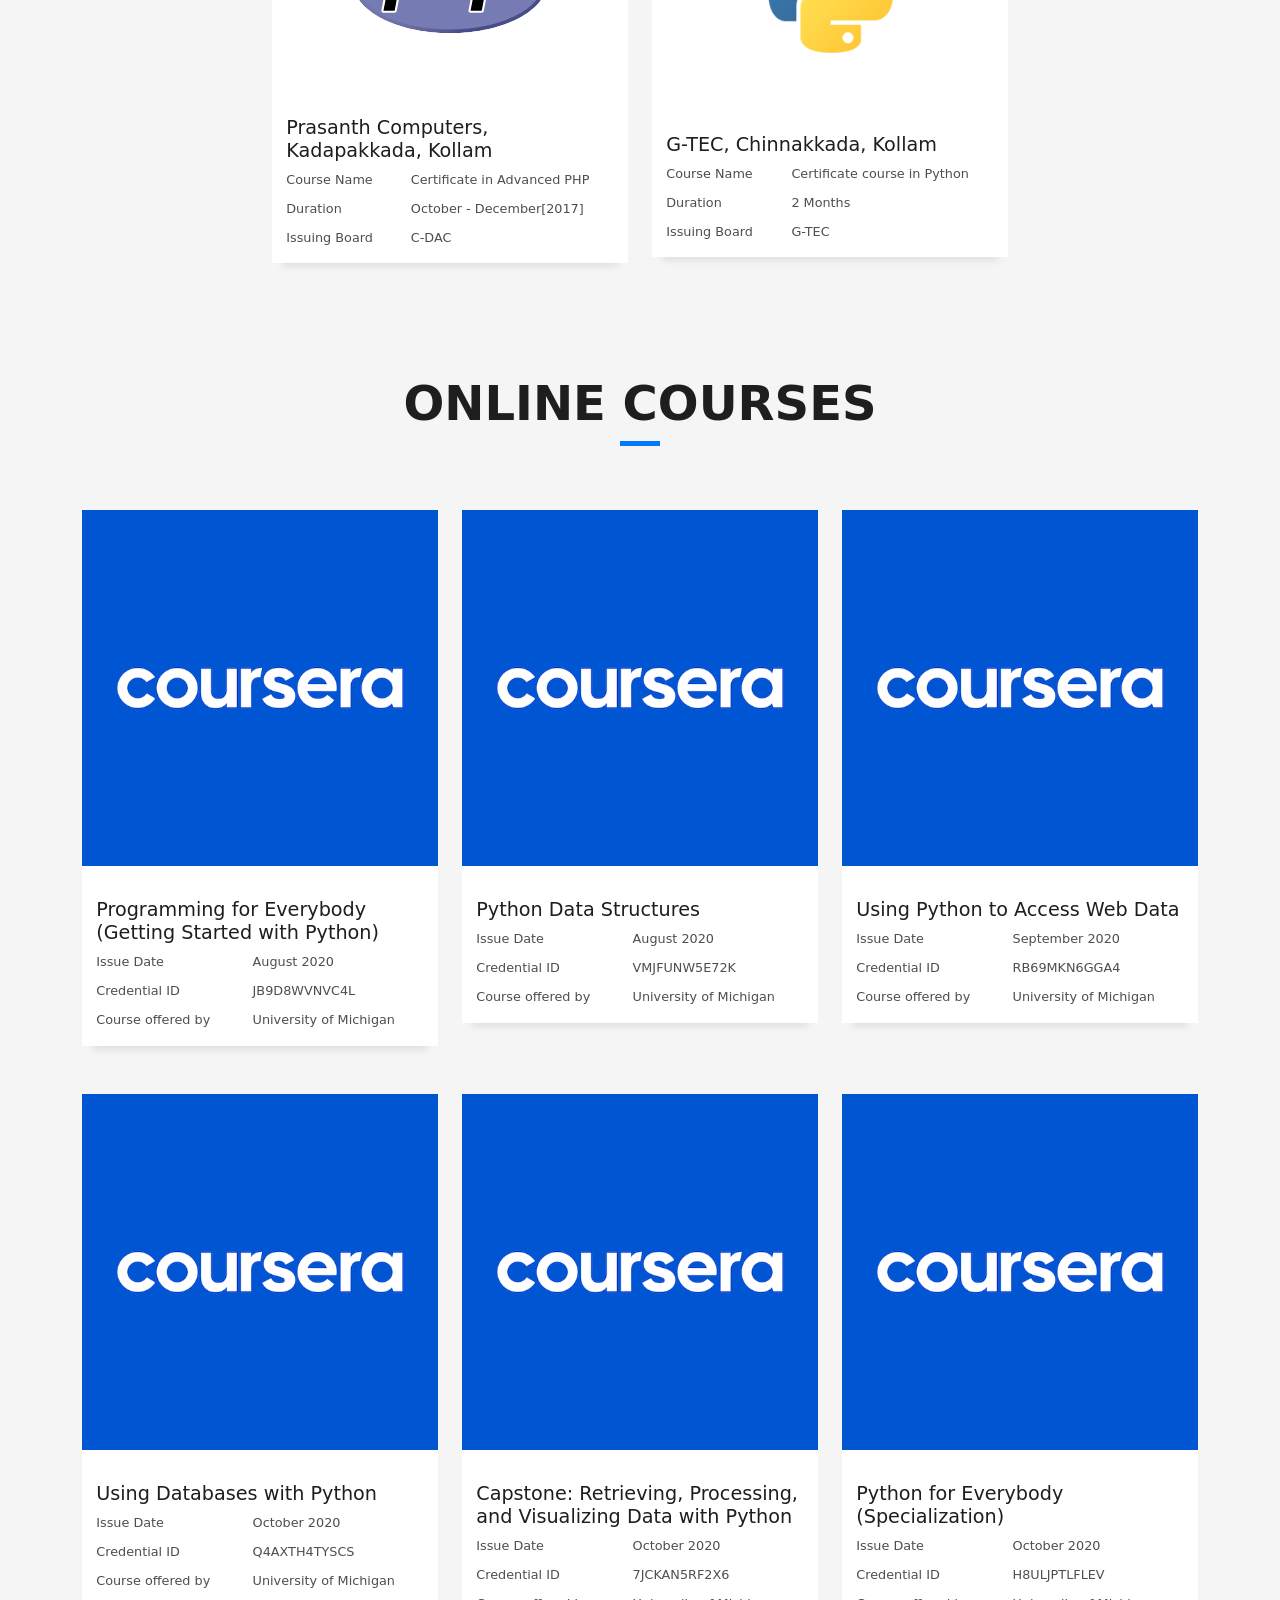
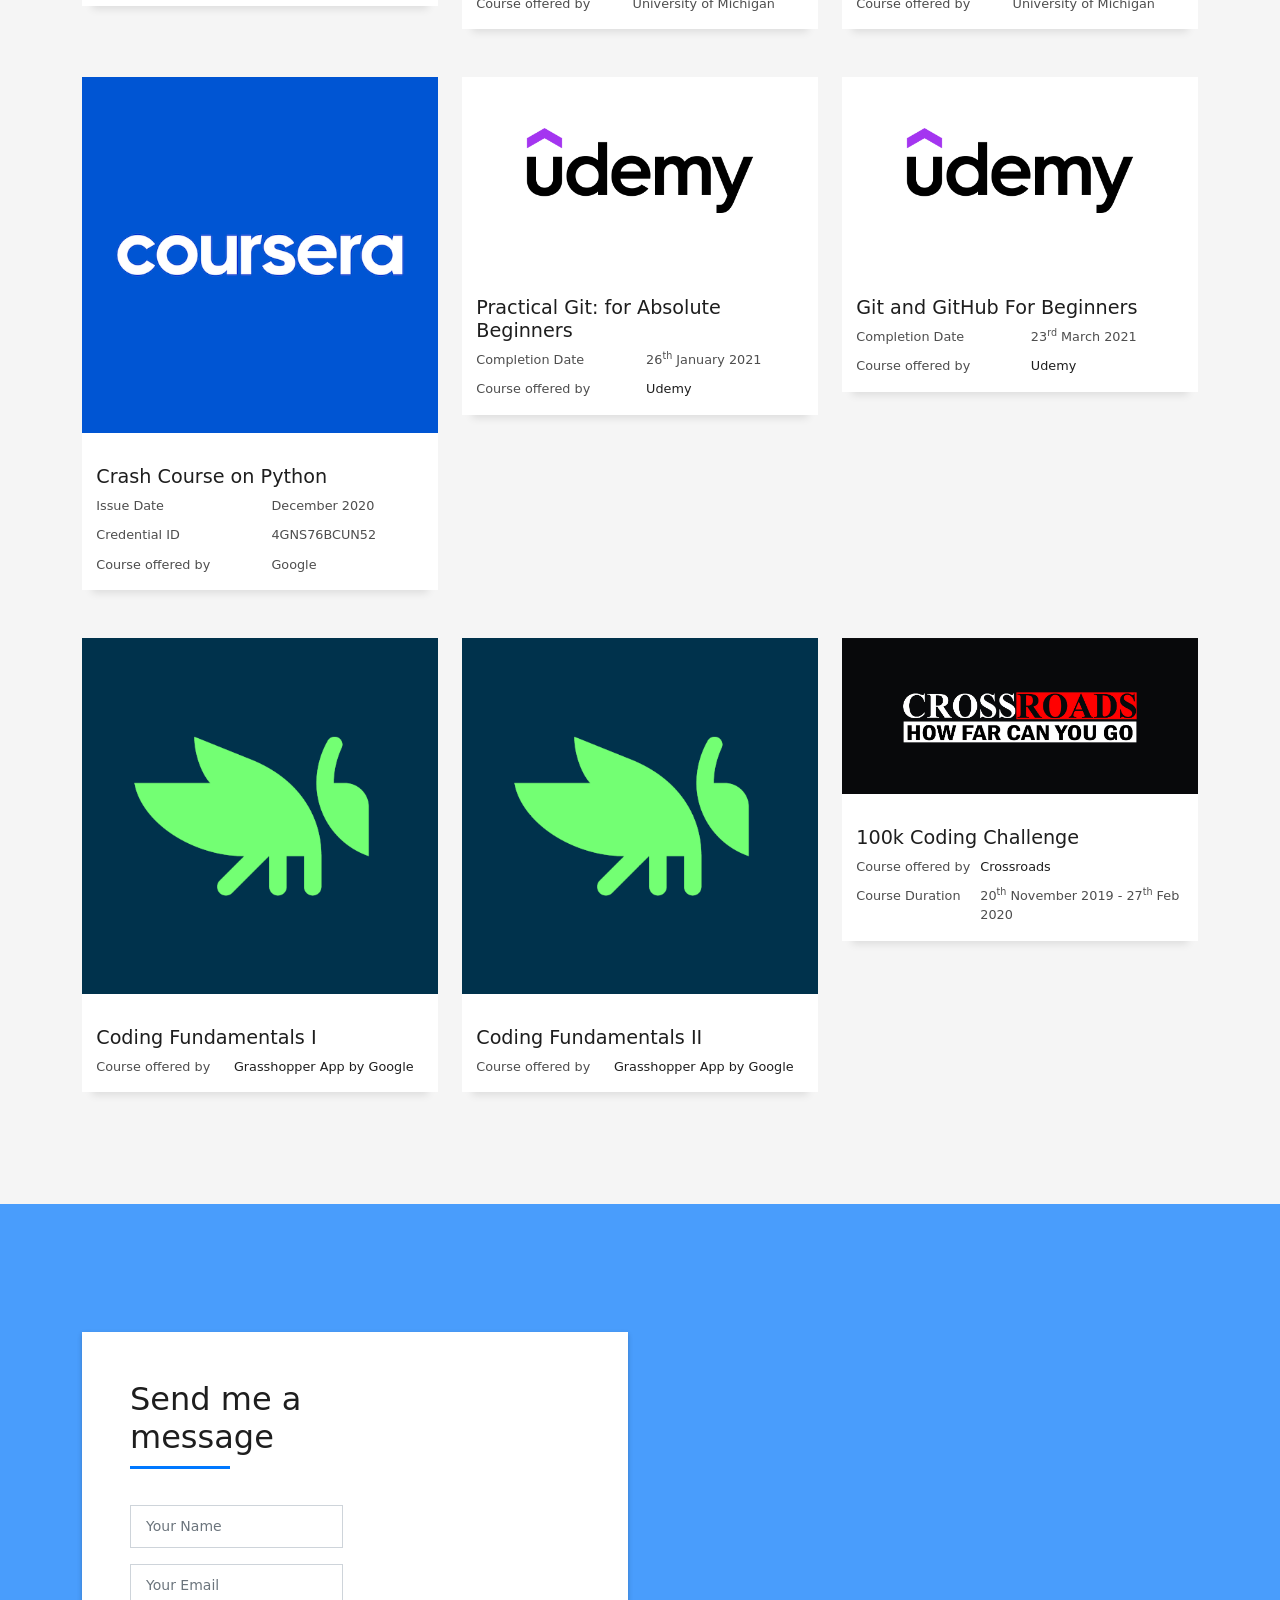
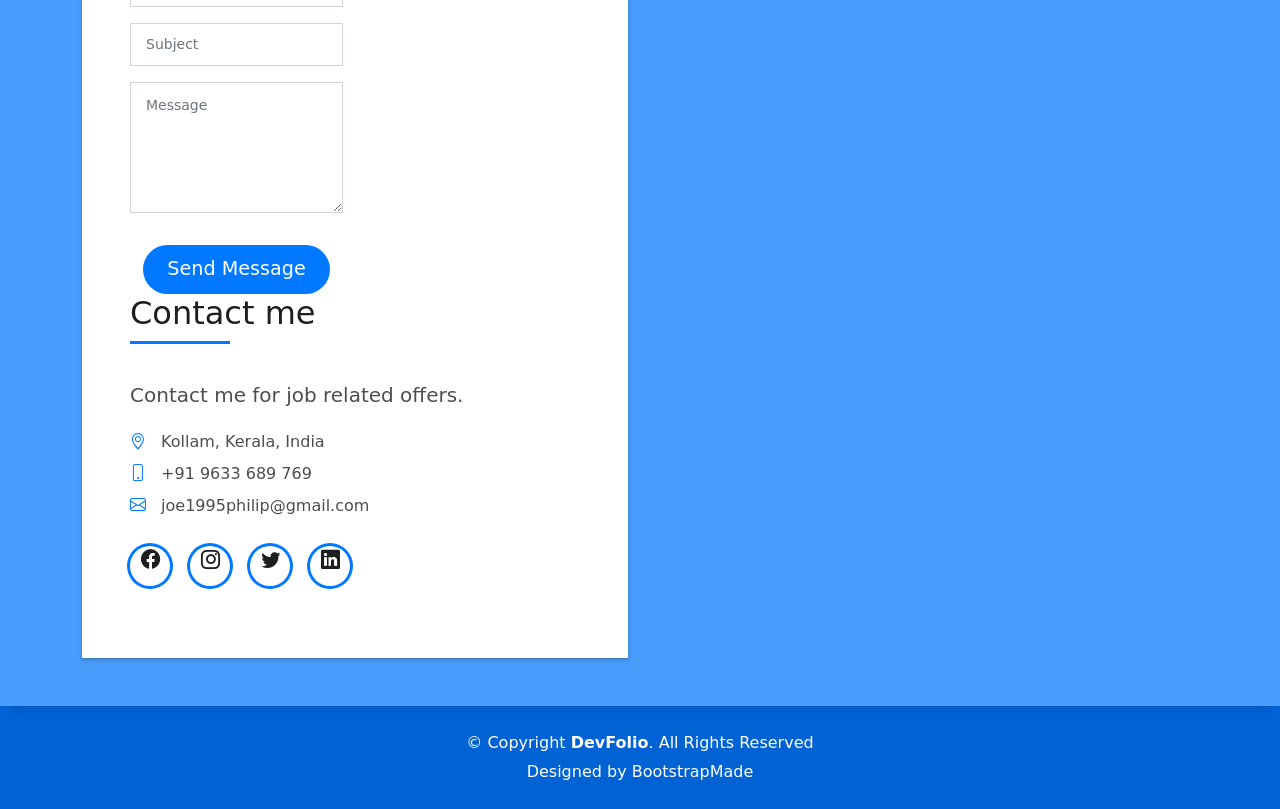
==== commit 388d7c96: "uncommented contact_us form section" ====
--- a/index.html
+++ b/index.html
@@ -63,22 +63,27 @@
     #services .service-ico>img.scopos-logo {
       width: 200px;
     }
+
     #services .service-ico>img.aatoon-logo {
       width: 200px;
     }
-    #services .card-container{
+
+    #services .card-container {
       align-items: stretch;
     }
-    #services .card-container .service-box{
+
+    #services .card-container .service-box {
       height: 100%;
     }
-    #services .card-container .service-box>.service-ico{
+
+    #services .card-container .service-box>.service-ico {
       height: 50%;
       display: flex;
       justify-content: center;
       align-items: center;
     }
-    #services .card-container .service-box>.service-content{
+
+    #services .card-container .service-box>.service-content {
       height: 50%;
     }
 
@@ -236,7 +241,8 @@
                 <p class="s-description text-center">
                   <span>Designation</span><span>Junior Python Developer</span>
                   <span>Work Period</span><span>22<sup>nd</sup> Nov 2020 - Present time</span>
-                  <span>Location</span><span>Unit 1B, First Floor, Carnival Infopark Phase II Infopark Kochi P.O Kakkand, Kochi, Kerala 682042</span>
+                  <span>Location</span><span>Unit 1B, First Floor, Carnival Infopark Phase II Infopark Kochi P.O
+                    Kakkand, Kochi, Kerala 682042</span>
                 </p>
               </div>
             </div>
@@ -680,49 +686,49 @@
             <div class="contact-mf">
               <div id="contact" class="box-shadow-full">
                 <div class="row">
-                  <!-- <div class="col-md-6"> -->
-                  <!-- <div class="title-box-2"> -->
-                  <!-- <h5 class="title-left">Send me a message</h5> -->
-                  <!-- </div> -->
-                  <!-- <div> -->
-                  <!-- <form action="forms/contact.php" method="post" role="form" class="php-email-form"> -->
-                  <!-- <div class="row"> -->
-                  <!-- <div class="col-md-12 mb-3"> -->
-                  <!-- <div class="form-group"> -->
-                  <!-- <input type="text" name="name" class="form-control" id="name" placeholder="Your Name" -->
-                  <!-- required> -->
-                  <!-- </div> -->
-                  <!-- </div> -->
-                  <!-- <div class="col-md-12 mb-3"> -->
-                  <!-- <div class="form-group"> -->
-                  <!-- <input type="email" class="form-control" name="email" id="email" placeholder="Your Email" -->
-                  <!-- required> -->
-                  <!-- </div> -->
-                  <!-- </div> -->
-                  <!-- <div class="col-md-12 mb-3"> -->
-                  <!-- <div class="form-group"> -->
-                  <!-- <input type="text" class="form-control" name="subject" id="subject" placeholder="Subject" -->
-                  <!-- required> -->
-                  <!-- </div> -->
-                  <!-- </div> -->
-                  <!-- <div class="col-md-12"> -->
-                  <!-- <div class="form-group"> -->
-                  <!-- <textarea class="form-control" name="message" rows="5" placeholder="Message" -->
-                  <!-- required></textarea> -->
-                  <!-- </div> -->
-                  <!-- </div> -->
-                  <!-- <div class="col-md-12 text-center my-3"> -->
-                  <!-- <div class="loading">Loading</div> -->
-                  <!-- <div class="error-message"></div> -->
-                  <!-- <div class="sent-message">Your message has been sent. Thank you!</div> -->
-                  <!-- </div> -->
-                  <!-- <div class="col-md-12 text-center"> -->
-                  <!-- <button type="submit" class="button button-a button-big button-rouded">Send Message</button> -->
-                  <!-- </div> -->
-                  <!-- </div> -->
-                  <!-- </form> -->
-                  <!-- </div> -->
-                  <!-- </div> -->
+                  <div class="col-md-6">
+                    <div class="title-box-2">
+                      <h5 class="title-left">Send me a message</h5>
+                    </div>
+                    <div>
+                      <form action="forms/contact.php" method="post" role="form" class="php-email-form">
+                        <div class="row">
+                          <div class="col-md-12 mb-3">
+                            <div class="form-group">
+                              <input type="text" name="name" class="form-control" id="name" placeholder="Your Name"
+                                required>
+                            </div>
+                          </div>
+                          <div class="col-md-12 mb-3">
+                            <div class="form-group">
+                              <input type="email" class="form-control" name="email" id="email" placeholder="Your Email"
+                                required>
+                            </div>
+                          </div>
+                          <div class="col-md-12 mb-3">
+                            <div class="form-group">
+                              <input type="text" class="form-control" name="subject" id="subject" placeholder="Subject"
+                                required>
+                            </div>
+                          </div>
+                          <div class="col-md-12">
+                            <div class="form-group">
+                              <textarea class="form-control" name="message" rows="5" placeholder="Message"
+                                required></textarea>
+                            </div>
+                          </div>
+                          <div class="col-md-12 text-center my-3">
+                            <div class="loading">Loading</div>
+                            <div class="error-message"></div>
+                            <div class="sent-message">Your message has been sent. Thank you!</div>
+                          </div>
+                          <div class="col-md-12 text-center">
+                            <button type="submit" class="button button-a button-big button-rouded">Send Message</button>
+                          </div>
+                        </div>
+                      </form>
+                    </div>
+                  </div>
                   <div class="col-md-12">
                     <div class="title-box-2 pt-4 pt-md-0">
                       <h5 class="title-left">Contact me</h5>
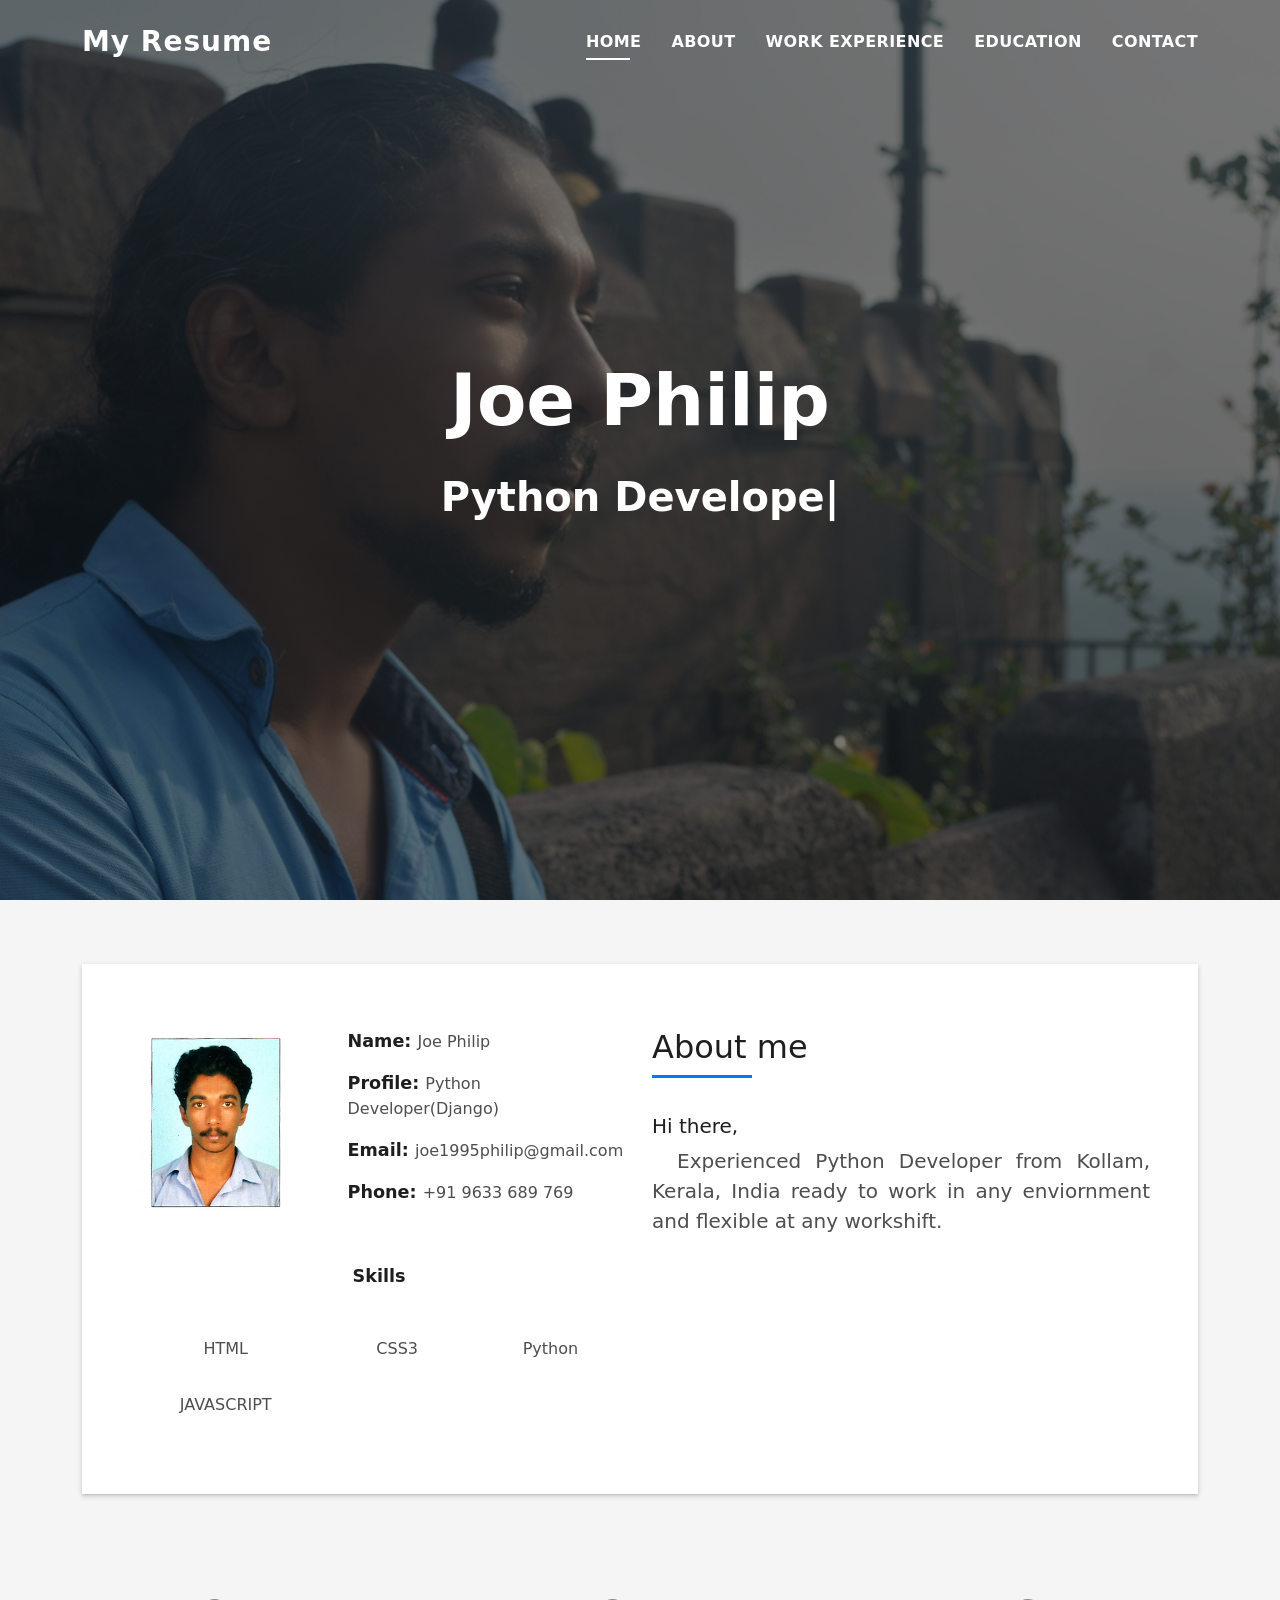
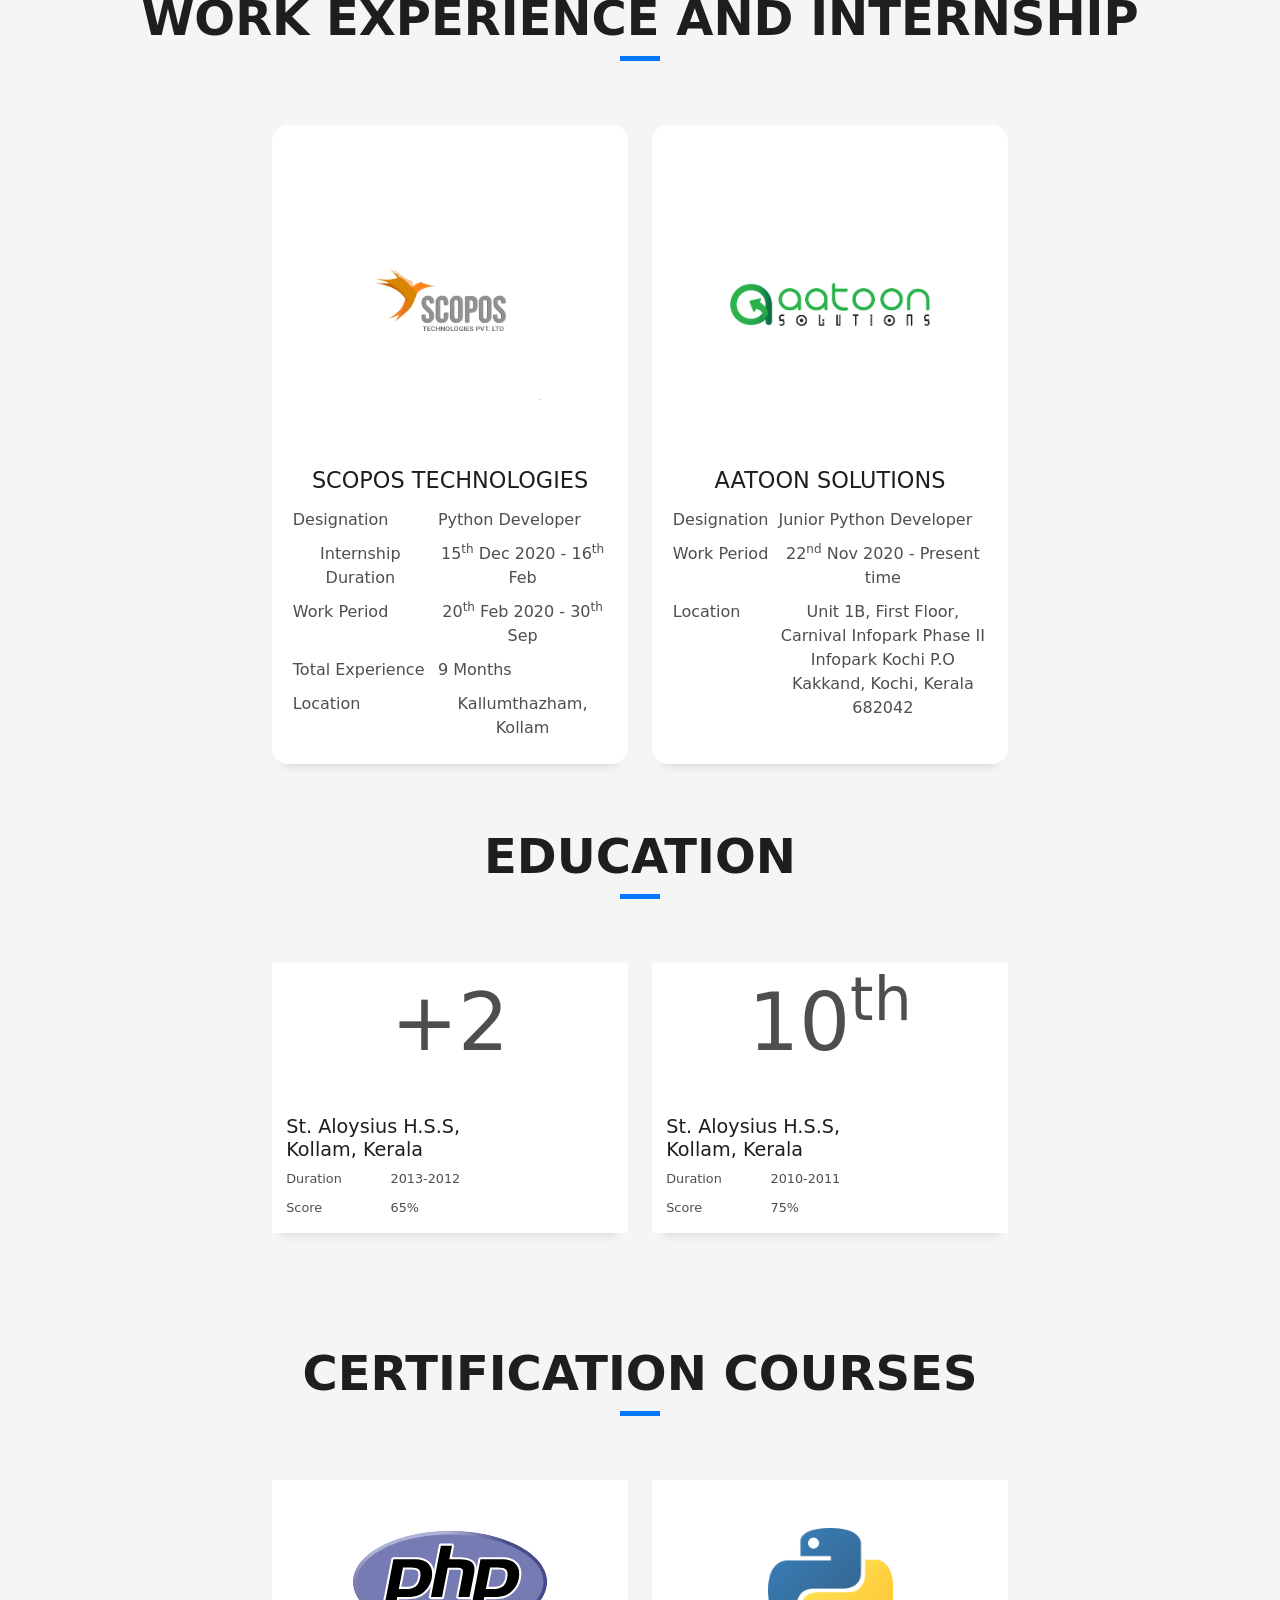
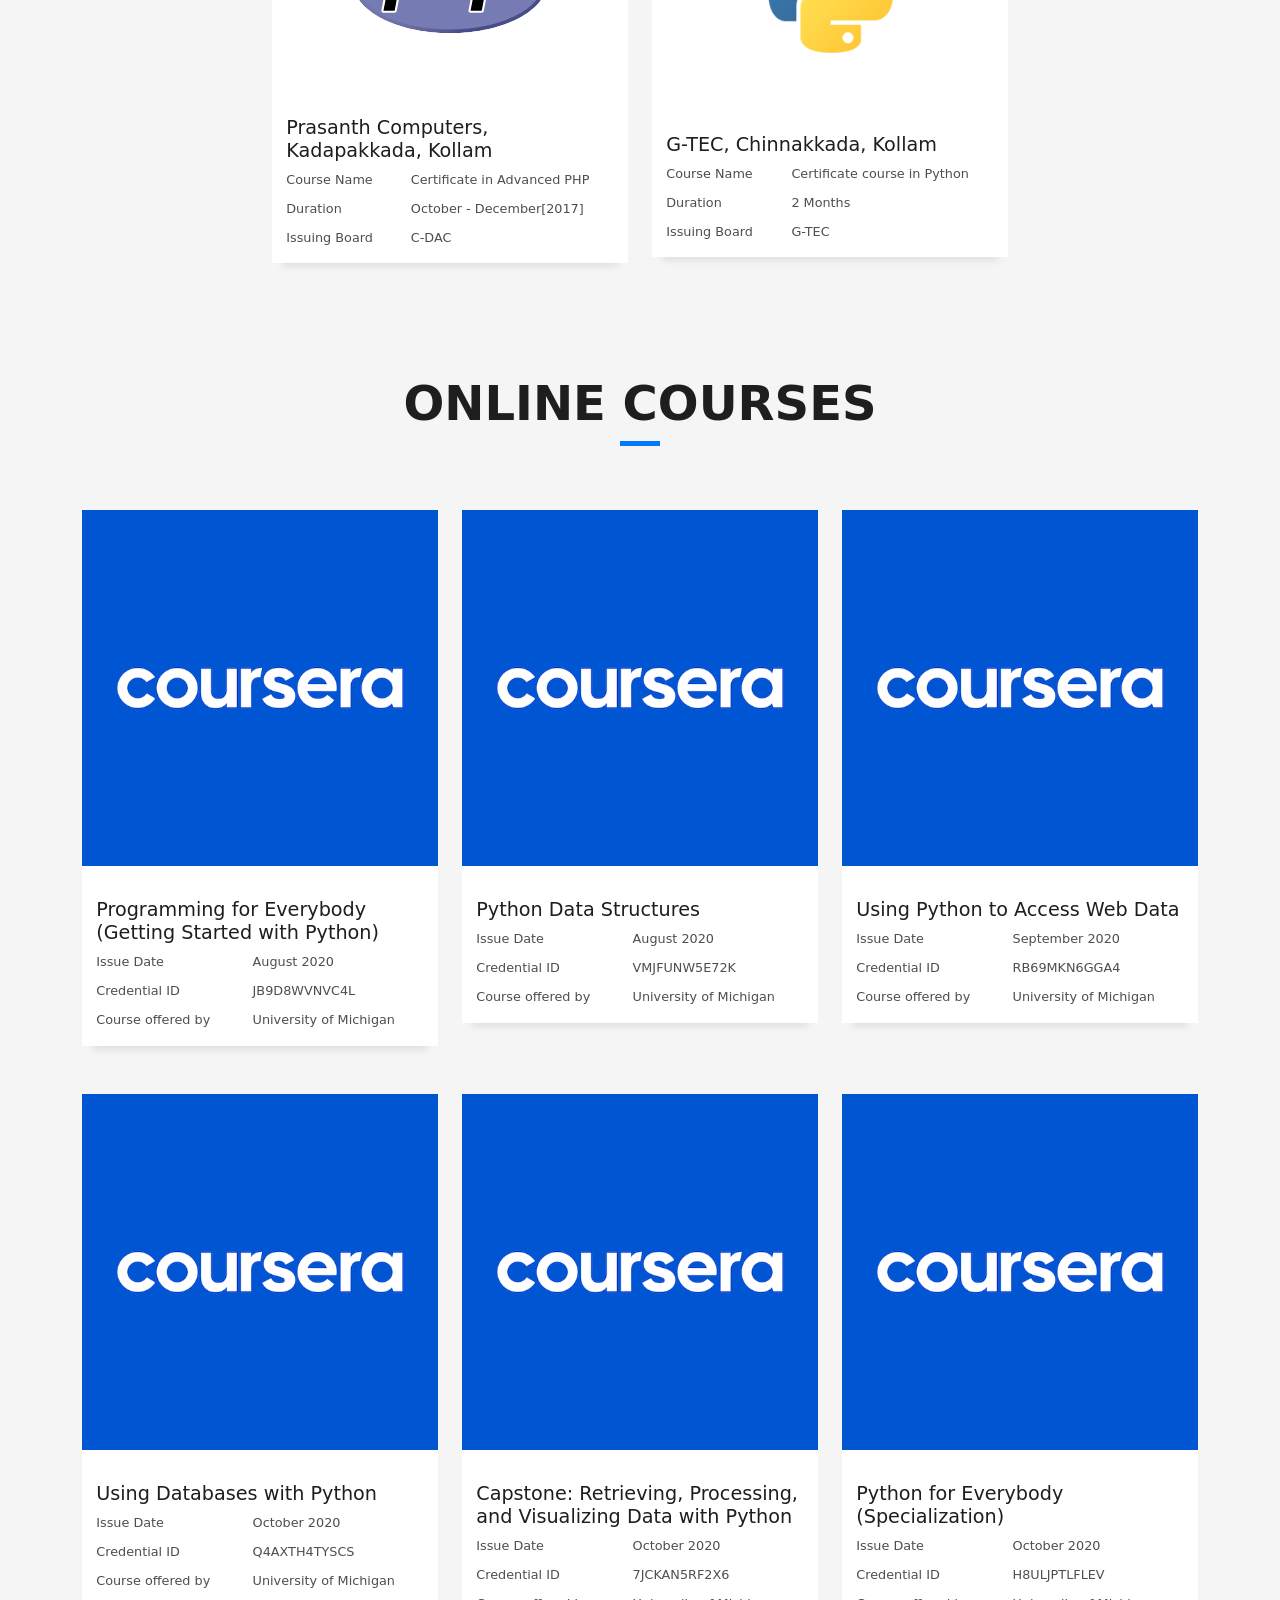
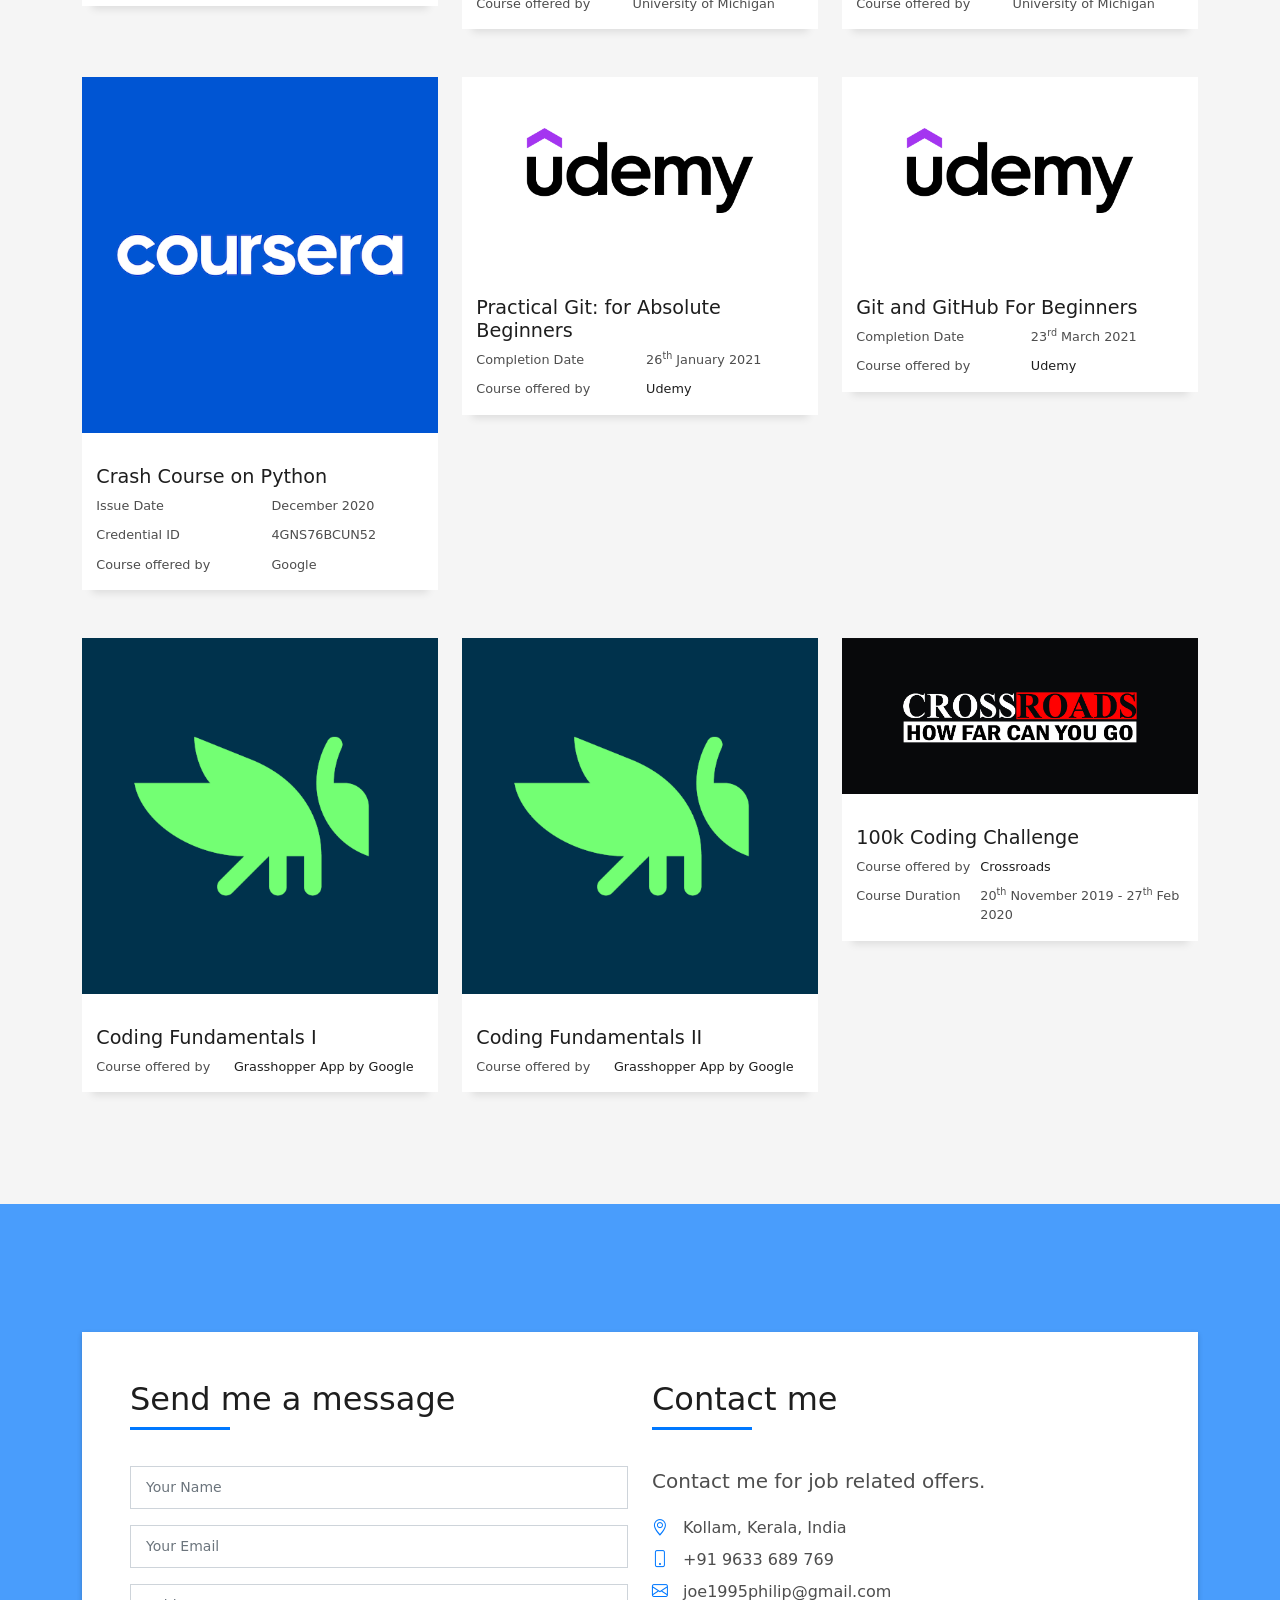
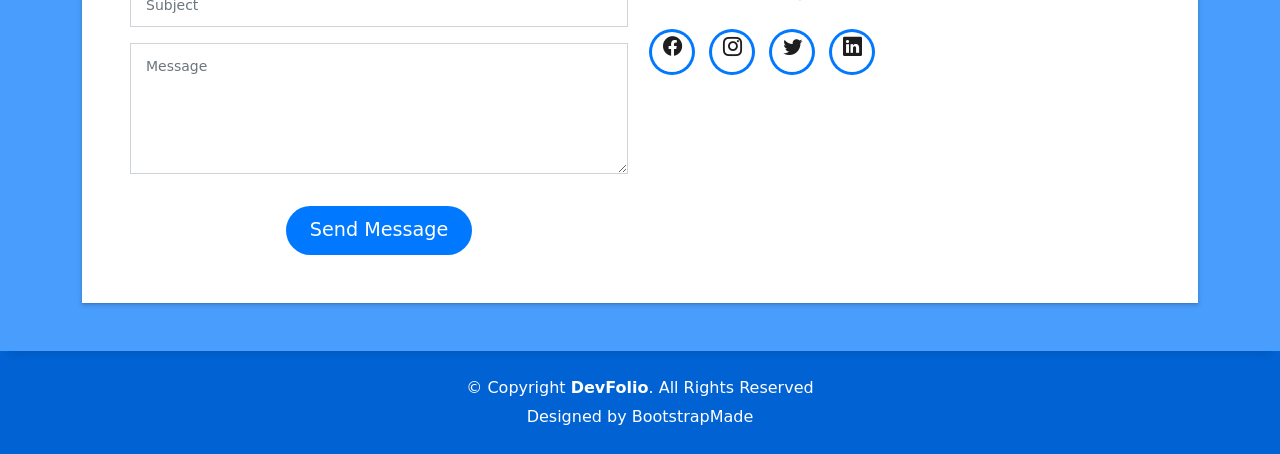
==== commit a7f7e34b: "modified grids in contact_us form" ====
--- a/index.html
+++ b/index.html
@@ -682,7 +682,7 @@
       <div class="overlay-mf"></div>
       <div class="container">
         <div class="row">
-          <div class="col-sm-6">
+          <div class="col-sm-12">
             <div class="contact-mf">
               <div id="contact" class="box-shadow-full">
                 <div class="row">
@@ -729,7 +729,7 @@
                       </form>
                     </div>
                   </div>
-                  <div class="col-md-12">
+                  <div class="col-md-6">
                     <div class="title-box-2 pt-4 pt-md-0">
                       <h5 class="title-left">Contact me</h5>
                     </div>
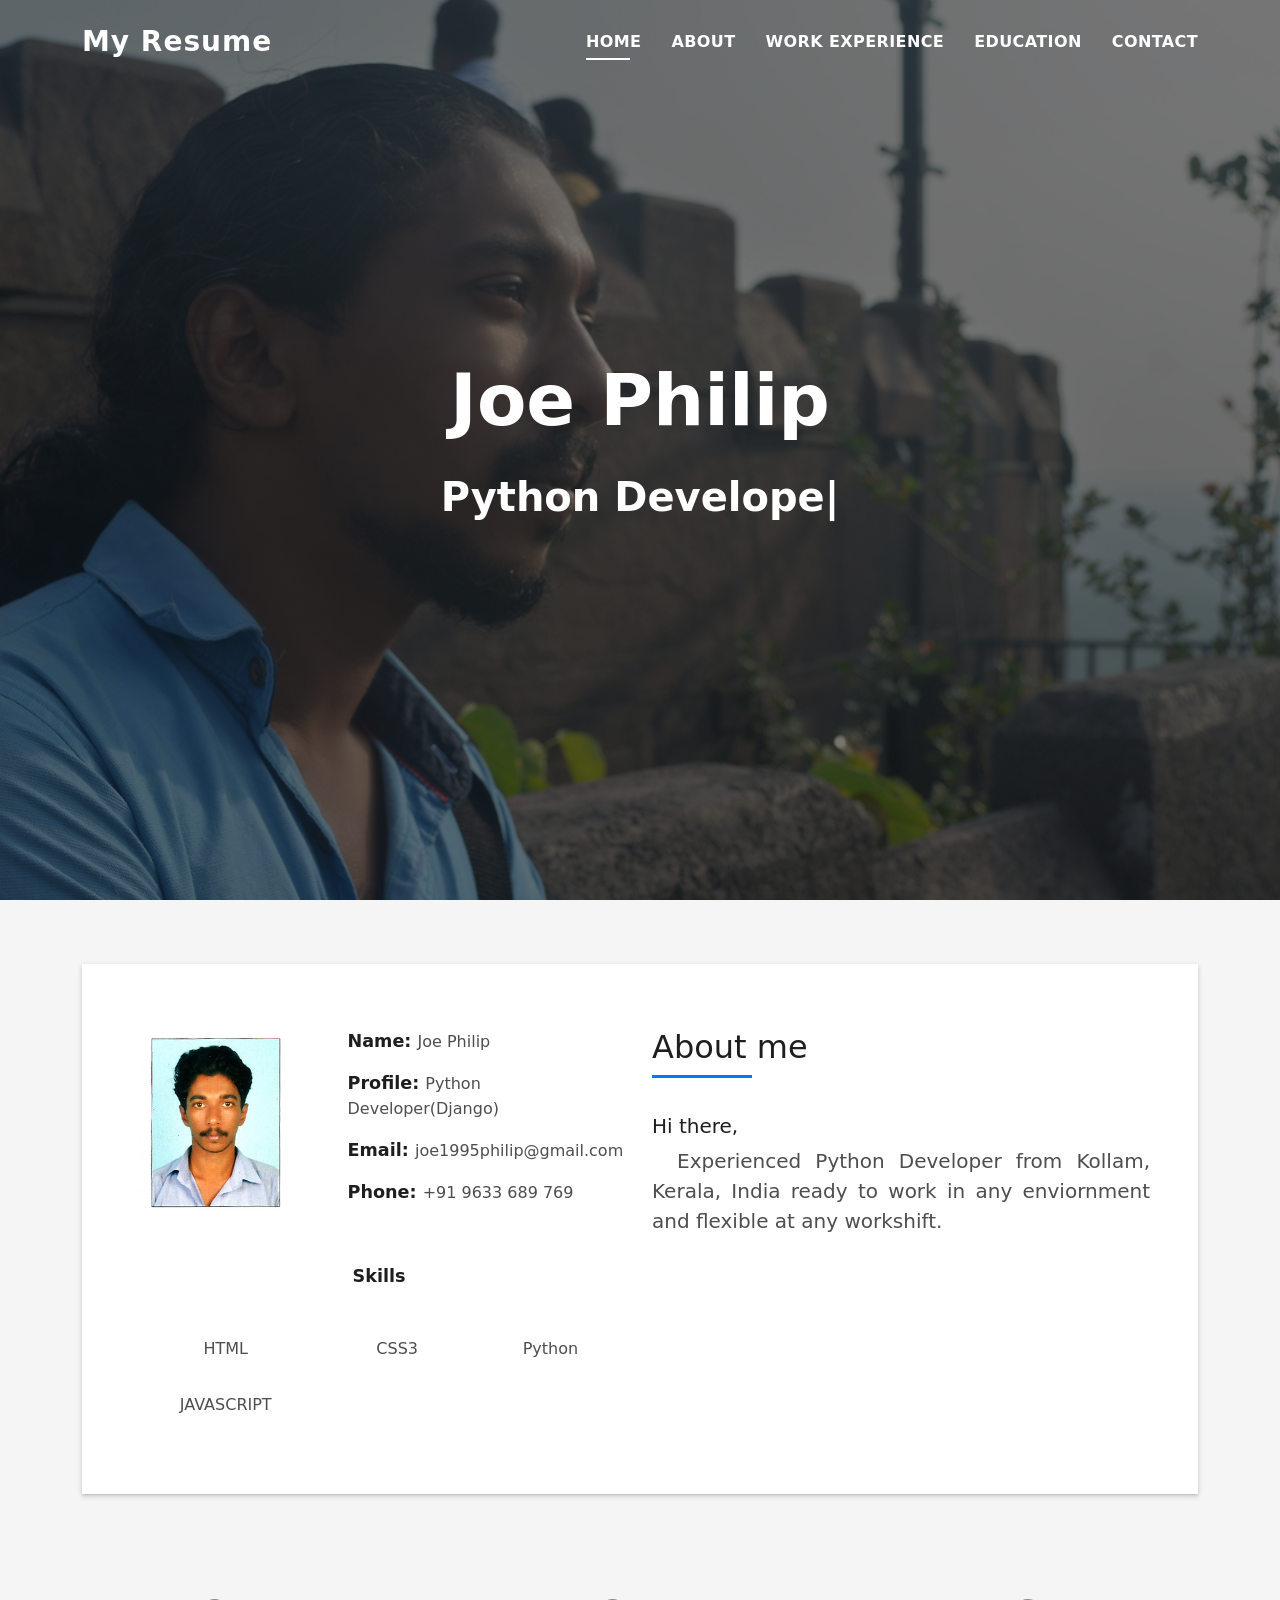
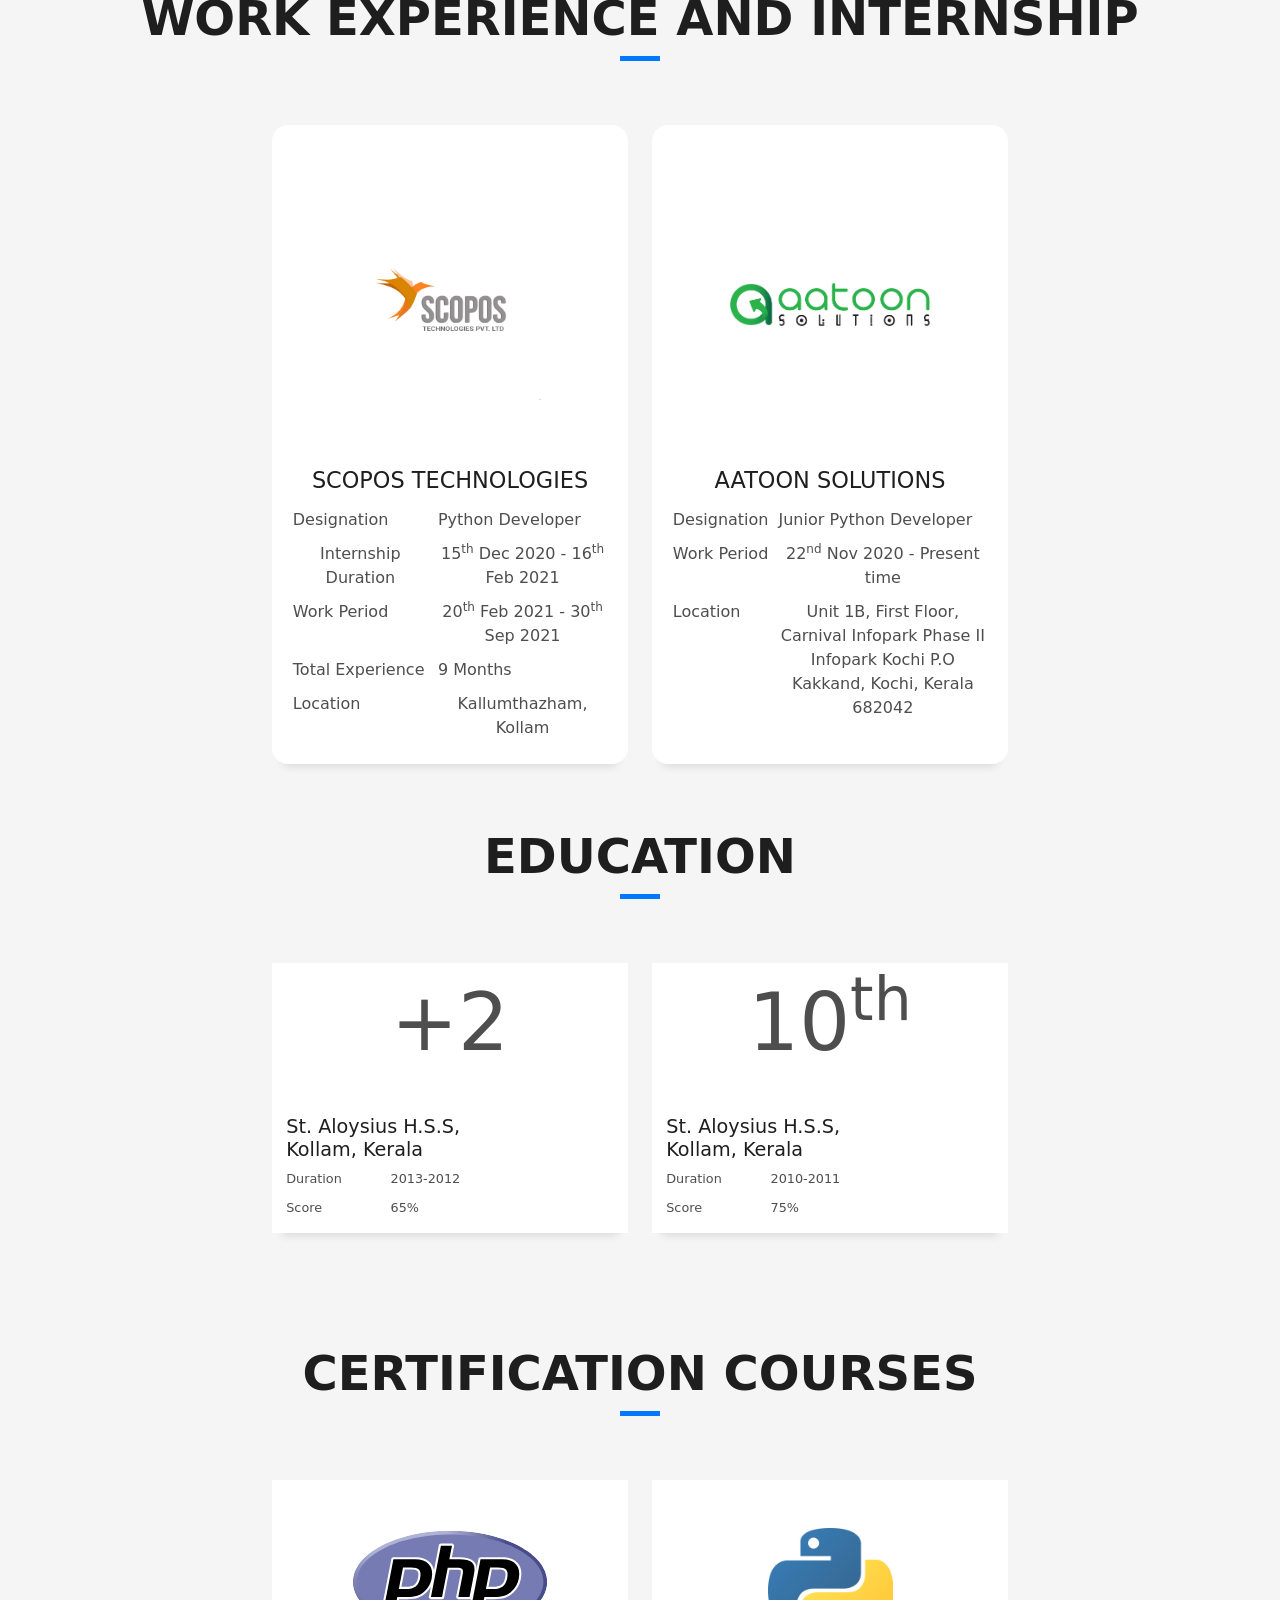
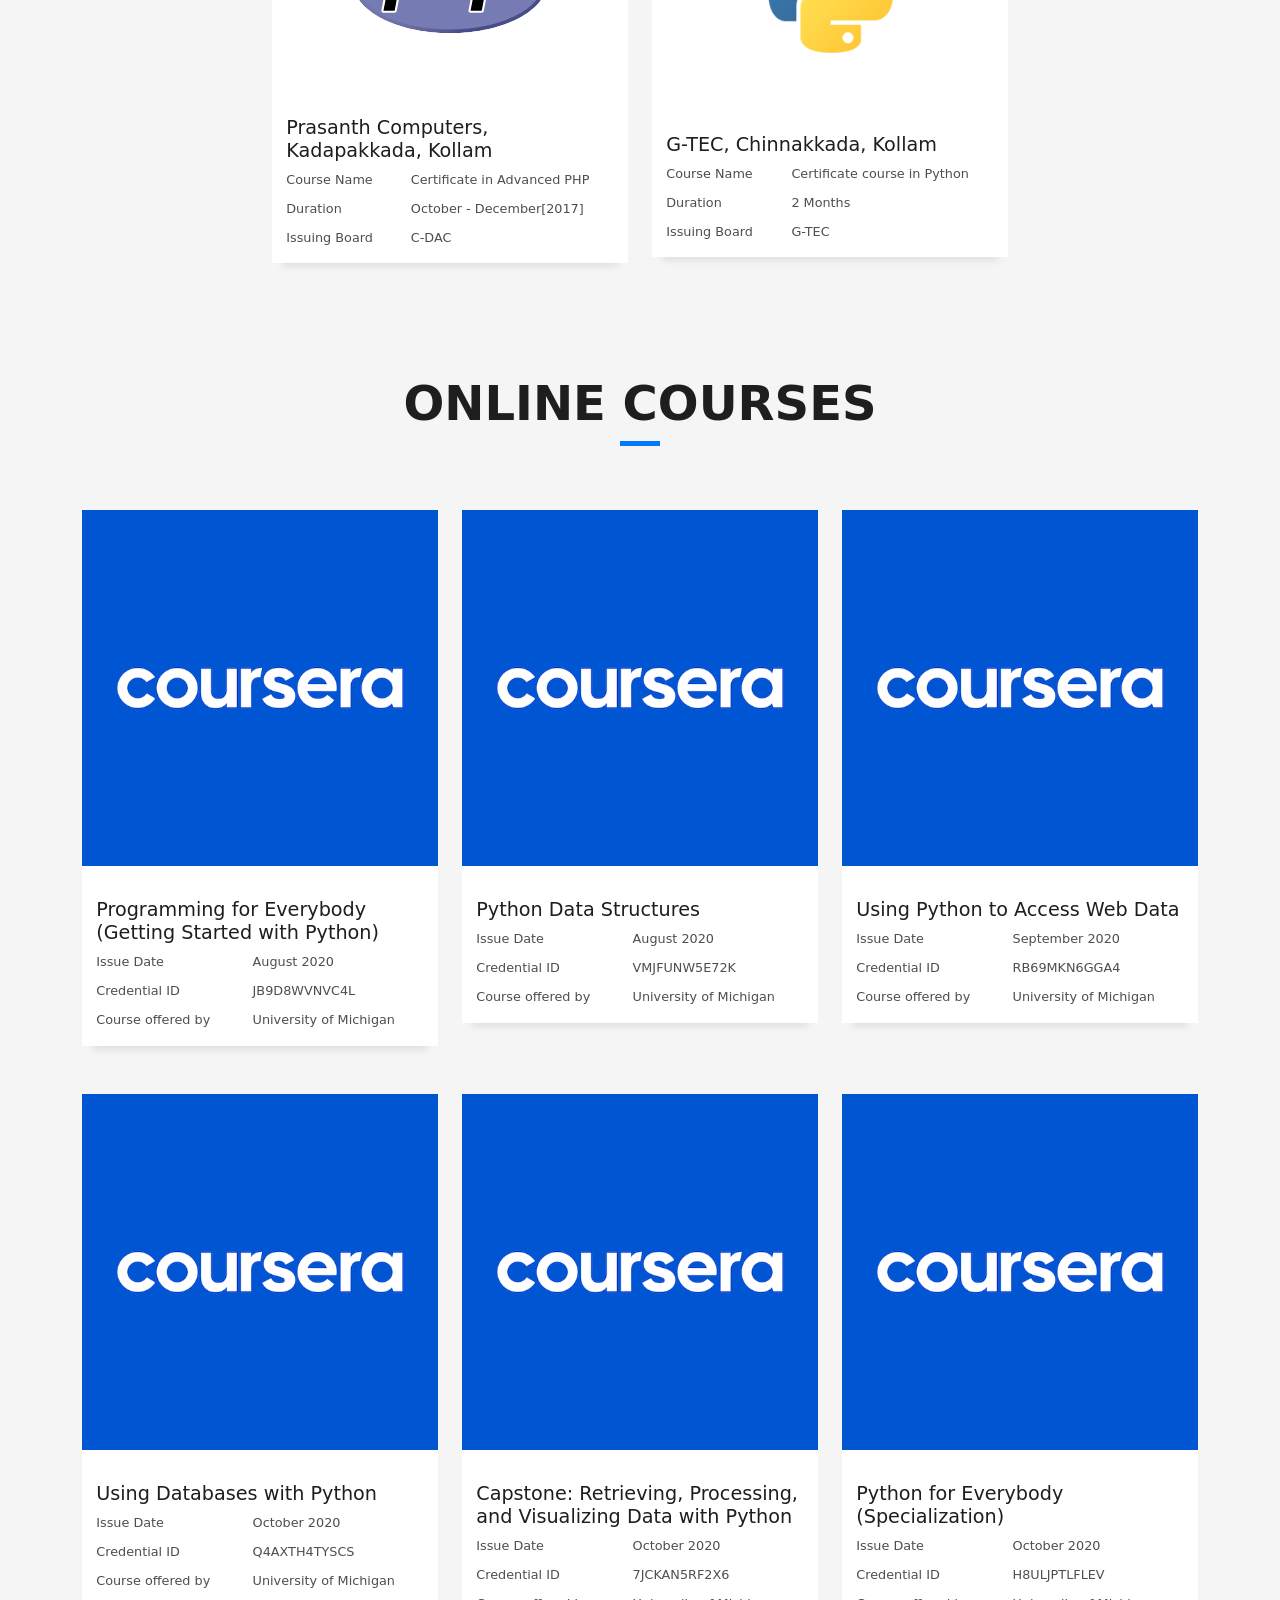
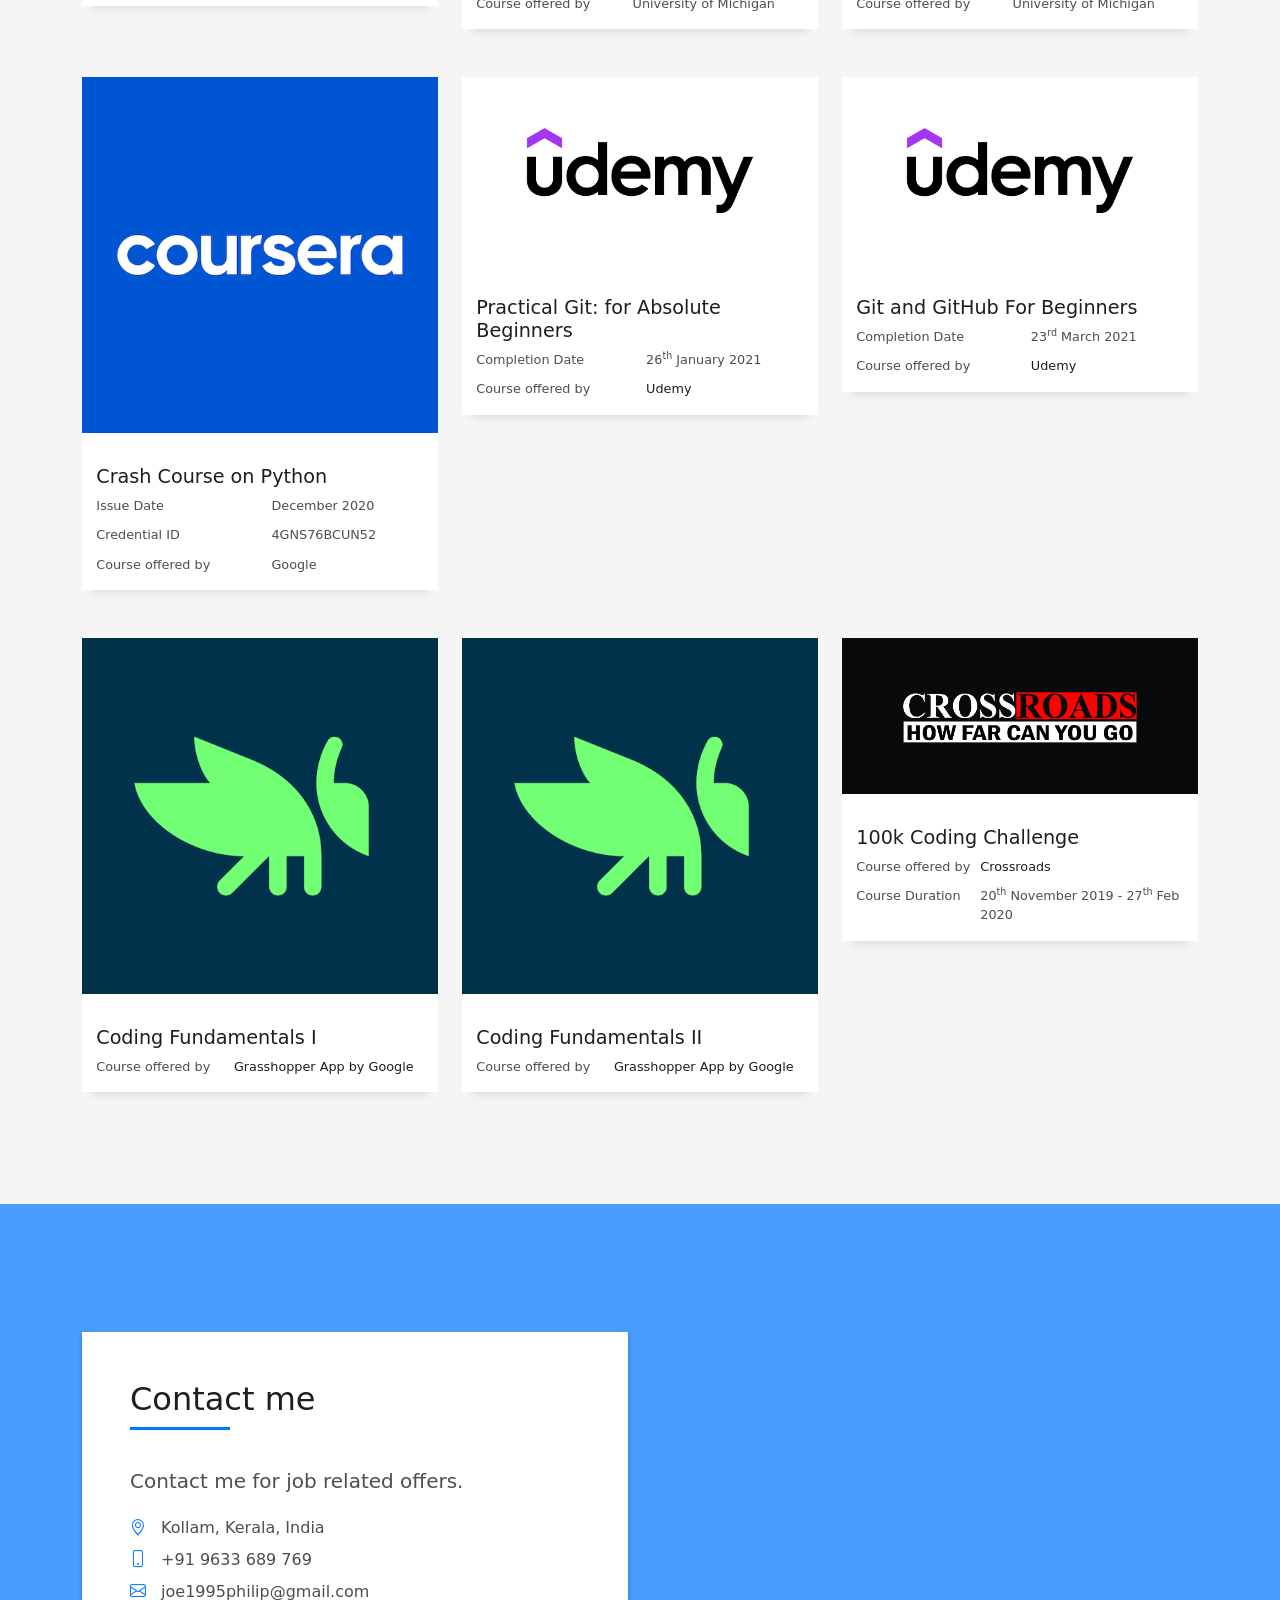
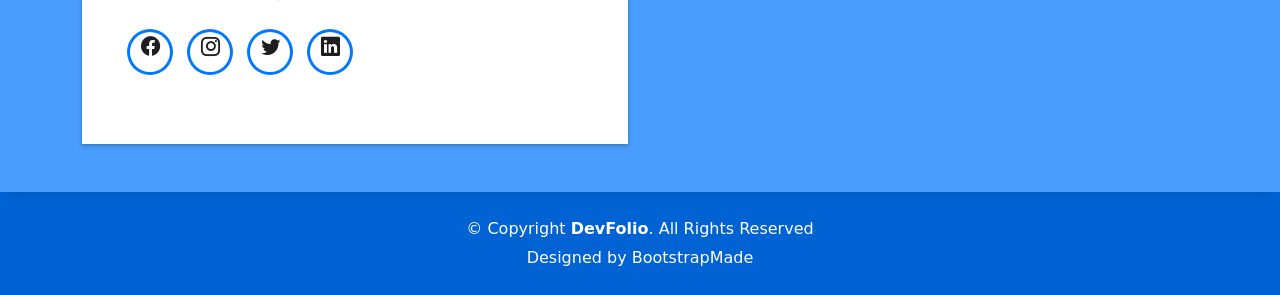
==== commit 116e5498: "corrected mistake in work section" ====
--- a/index.html
+++ b/index.html
@@ -63,27 +63,22 @@
     #services .service-ico>img.scopos-logo {
       width: 200px;
     }
-
     #services .service-ico>img.aatoon-logo {
       width: 200px;
     }
-
-    #services .card-container {
+    #services .card-container{
       align-items: stretch;
     }
-
-    #services .card-container .service-box {
+    #services .card-container .service-box{
       height: 100%;
     }
-
-    #services .card-container .service-box>.service-ico {
+    #services .card-container .service-box>.service-ico{
       height: 50%;
       display: flex;
       justify-content: center;
       align-items: center;
     }
-
-    #services .card-container .service-box>.service-content {
+    #services .card-container .service-box>.service-content{
       height: 50%;
     }
 
@@ -222,8 +217,8 @@
                 </h2>
                 <p class="s-description text-center">
                   <span>Designation</span><span>Python Developer</span>
-                  <span>Internship Duration</span><span>15<sup>th</sup> Dec 2020 - 16<sup>th</sup> Feb</span>
-                  <span>Work Period</span><span>20<sup>th</sup> Feb 2020 - 30<sup>th</sup> Sep</span>
+                  <span>Internship Duration</span><span>15<sup>th</sup> Dec 2020 - 16<sup>th</sup> Feb 2021</span>
+                  <span>Work Period</span><span>20<sup>th</sup> Feb 2021 - 30<sup>th</sup> Sep 2021</span>
                   <span>Total Experience</span><span>9 Months</span>
                   <span>Location</span><span>Kallumthazham, Kollam</span>
                 </p>
@@ -241,8 +236,7 @@
                 <p class="s-description text-center">
                   <span>Designation</span><span>Junior Python Developer</span>
                   <span>Work Period</span><span>22<sup>nd</sup> Nov 2020 - Present time</span>
-                  <span>Location</span><span>Unit 1B, First Floor, Carnival Infopark Phase II Infopark Kochi P.O
-                    Kakkand, Kochi, Kerala 682042</span>
+                  <span>Location</span><span>Unit 1B, First Floor, Carnival Infopark Phase II Infopark Kochi P.O Kakkand, Kochi, Kerala 682042</span>
                 </p>
               </div>
             </div>
@@ -682,54 +676,54 @@
       <div class="overlay-mf"></div>
       <div class="container">
         <div class="row">
-          <div class="col-sm-12">
+          <div class="col-sm-6">
             <div class="contact-mf">
               <div id="contact" class="box-shadow-full">
                 <div class="row">
-                  <div class="col-md-6">
-                    <div class="title-box-2">
-                      <h5 class="title-left">Send me a message</h5>
-                    </div>
-                    <div>
-                      <form action="forms/contact.php" method="post" role="form" class="php-email-form">
-                        <div class="row">
-                          <div class="col-md-12 mb-3">
-                            <div class="form-group">
-                              <input type="text" name="name" class="form-control" id="name" placeholder="Your Name"
-                                required>
-                            </div>
-                          </div>
-                          <div class="col-md-12 mb-3">
-                            <div class="form-group">
-                              <input type="email" class="form-control" name="email" id="email" placeholder="Your Email"
-                                required>
-                            </div>
-                          </div>
-                          <div class="col-md-12 mb-3">
-                            <div class="form-group">
-                              <input type="text" class="form-control" name="subject" id="subject" placeholder="Subject"
-                                required>
-                            </div>
-                          </div>
-                          <div class="col-md-12">
-                            <div class="form-group">
-                              <textarea class="form-control" name="message" rows="5" placeholder="Message"
-                                required></textarea>
-                            </div>
-                          </div>
-                          <div class="col-md-12 text-center my-3">
-                            <div class="loading">Loading</div>
-                            <div class="error-message"></div>
-                            <div class="sent-message">Your message has been sent. Thank you!</div>
-                          </div>
-                          <div class="col-md-12 text-center">
-                            <button type="submit" class="button button-a button-big button-rouded">Send Message</button>
-                          </div>
-                        </div>
-                      </form>
-                    </div>
-                  </div>
-                  <div class="col-md-6">
+                  <!-- <div class="col-md-6"> -->
+                  <!-- <div class="title-box-2"> -->
+                  <!-- <h5 class="title-left">Send me a message</h5> -->
+                  <!-- </div> -->
+                  <!-- <div> -->
+                  <!-- <form action="forms/contact.php" method="post" role="form" class="php-email-form"> -->
+                  <!-- <div class="row"> -->
+                  <!-- <div class="col-md-12 mb-3"> -->
+                  <!-- <div class="form-group"> -->
+                  <!-- <input type="text" name="name" class="form-control" id="name" placeholder="Your Name" -->
+                  <!-- required> -->
+                  <!-- </div> -->
+                  <!-- </div> -->
+                  <!-- <div class="col-md-12 mb-3"> -->
+                  <!-- <div class="form-group"> -->
+                  <!-- <input type="email" class="form-control" name="email" id="email" placeholder="Your Email" -->
+                  <!-- required> -->
+                  <!-- </div> -->
+                  <!-- </div> -->
+                  <!-- <div class="col-md-12 mb-3"> -->
+                  <!-- <div class="form-group"> -->
+                  <!-- <input type="text" class="form-control" name="subject" id="subject" placeholder="Subject" -->
+                  <!-- required> -->
+                  <!-- </div> -->
+                  <!-- </div> -->
+                  <!-- <div class="col-md-12"> -->
+                  <!-- <div class="form-group"> -->
+                  <!-- <textarea class="form-control" name="message" rows="5" placeholder="Message" -->
+                  <!-- required></textarea> -->
+                  <!-- </div> -->
+                  <!-- </div> -->
+                  <!-- <div class="col-md-12 text-center my-3"> -->
+                  <!-- <div class="loading">Loading</div> -->
+                  <!-- <div class="error-message"></div> -->
+                  <!-- <div class="sent-message">Your message has been sent. Thank you!</div> -->
+                  <!-- </div> -->
+                  <!-- <div class="col-md-12 text-center"> -->
+                  <!-- <button type="submit" class="button button-a button-big button-rouded">Send Message</button> -->
+                  <!-- </div> -->
+                  <!-- </div> -->
+                  <!-- </form> -->
+                  <!-- </div> -->
+                  <!-- </div> -->
+                  <div class="col-md-12">
                     <div class="title-box-2 pt-4 pt-md-0">
                       <h5 class="title-left">Contact me</h5>
                     </div>
@@ -805,4 +799,4 @@
 
 </body>
 
-</html>+</html>
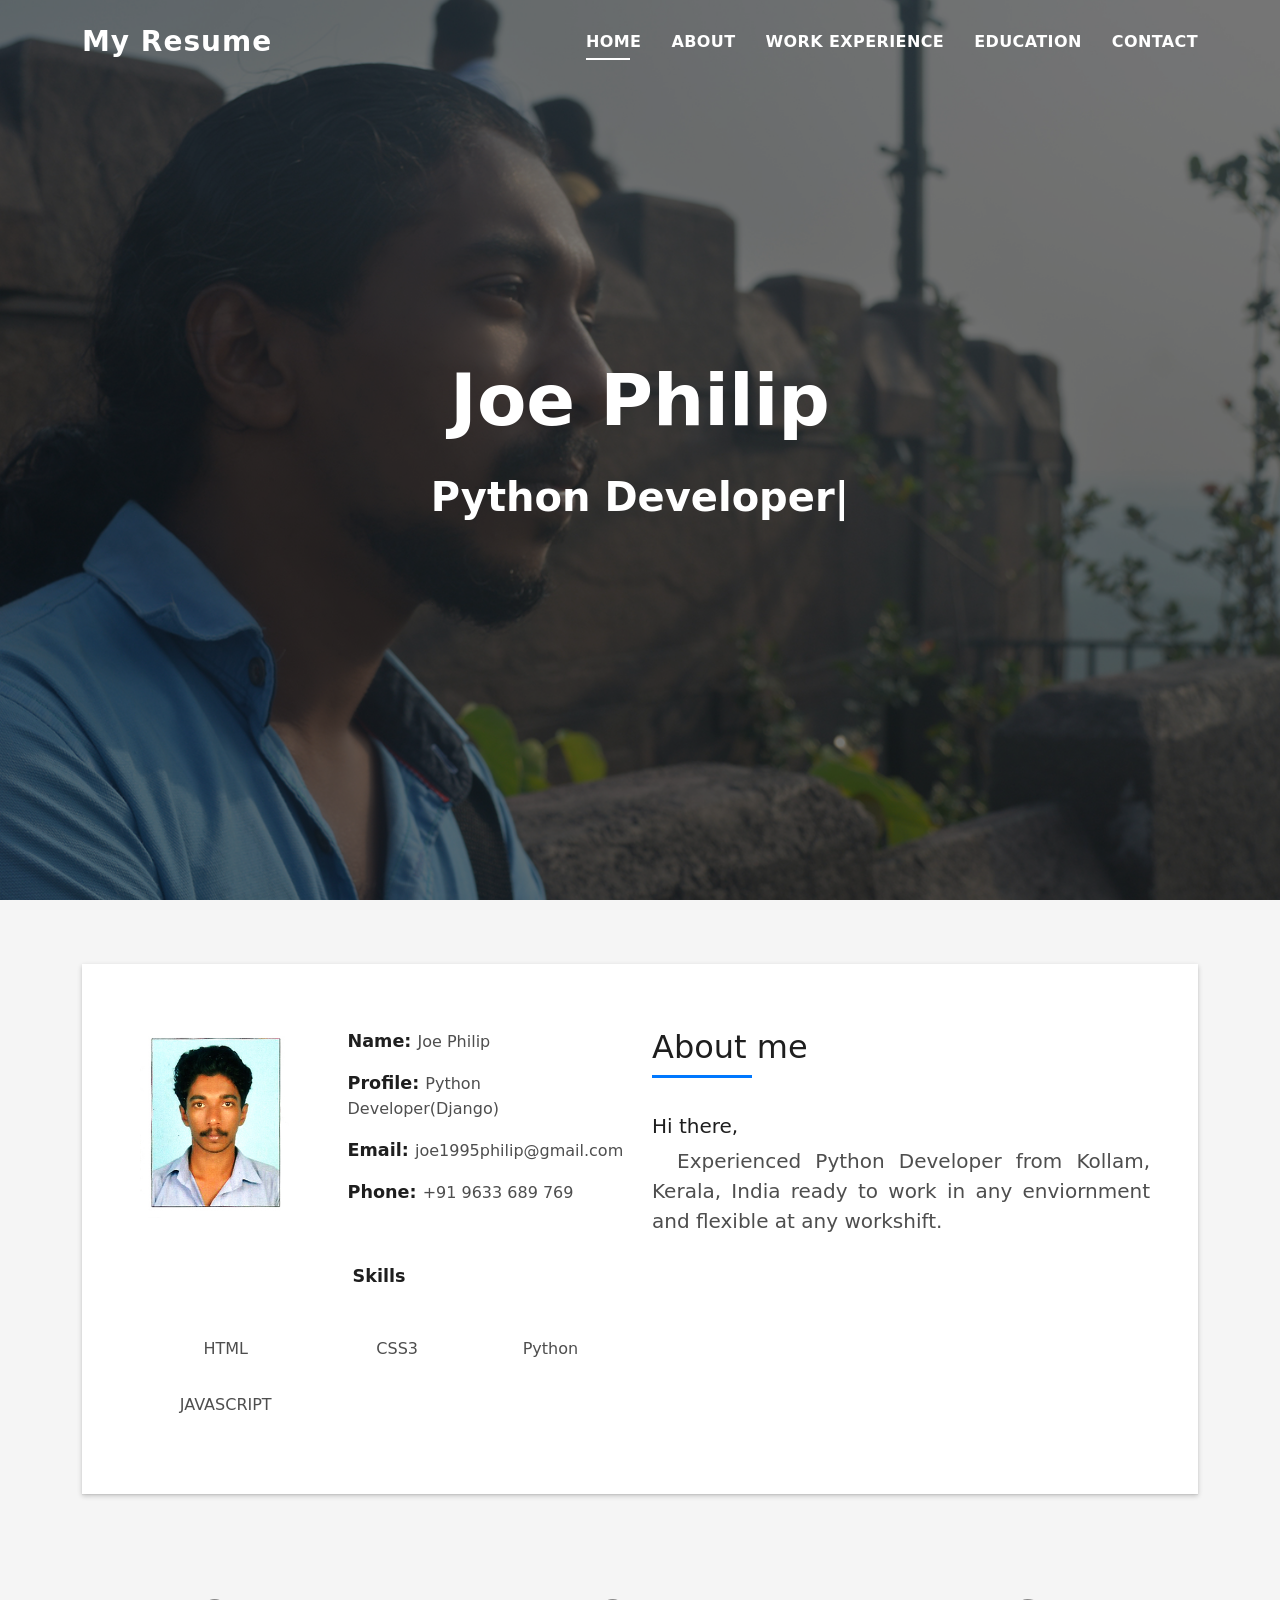
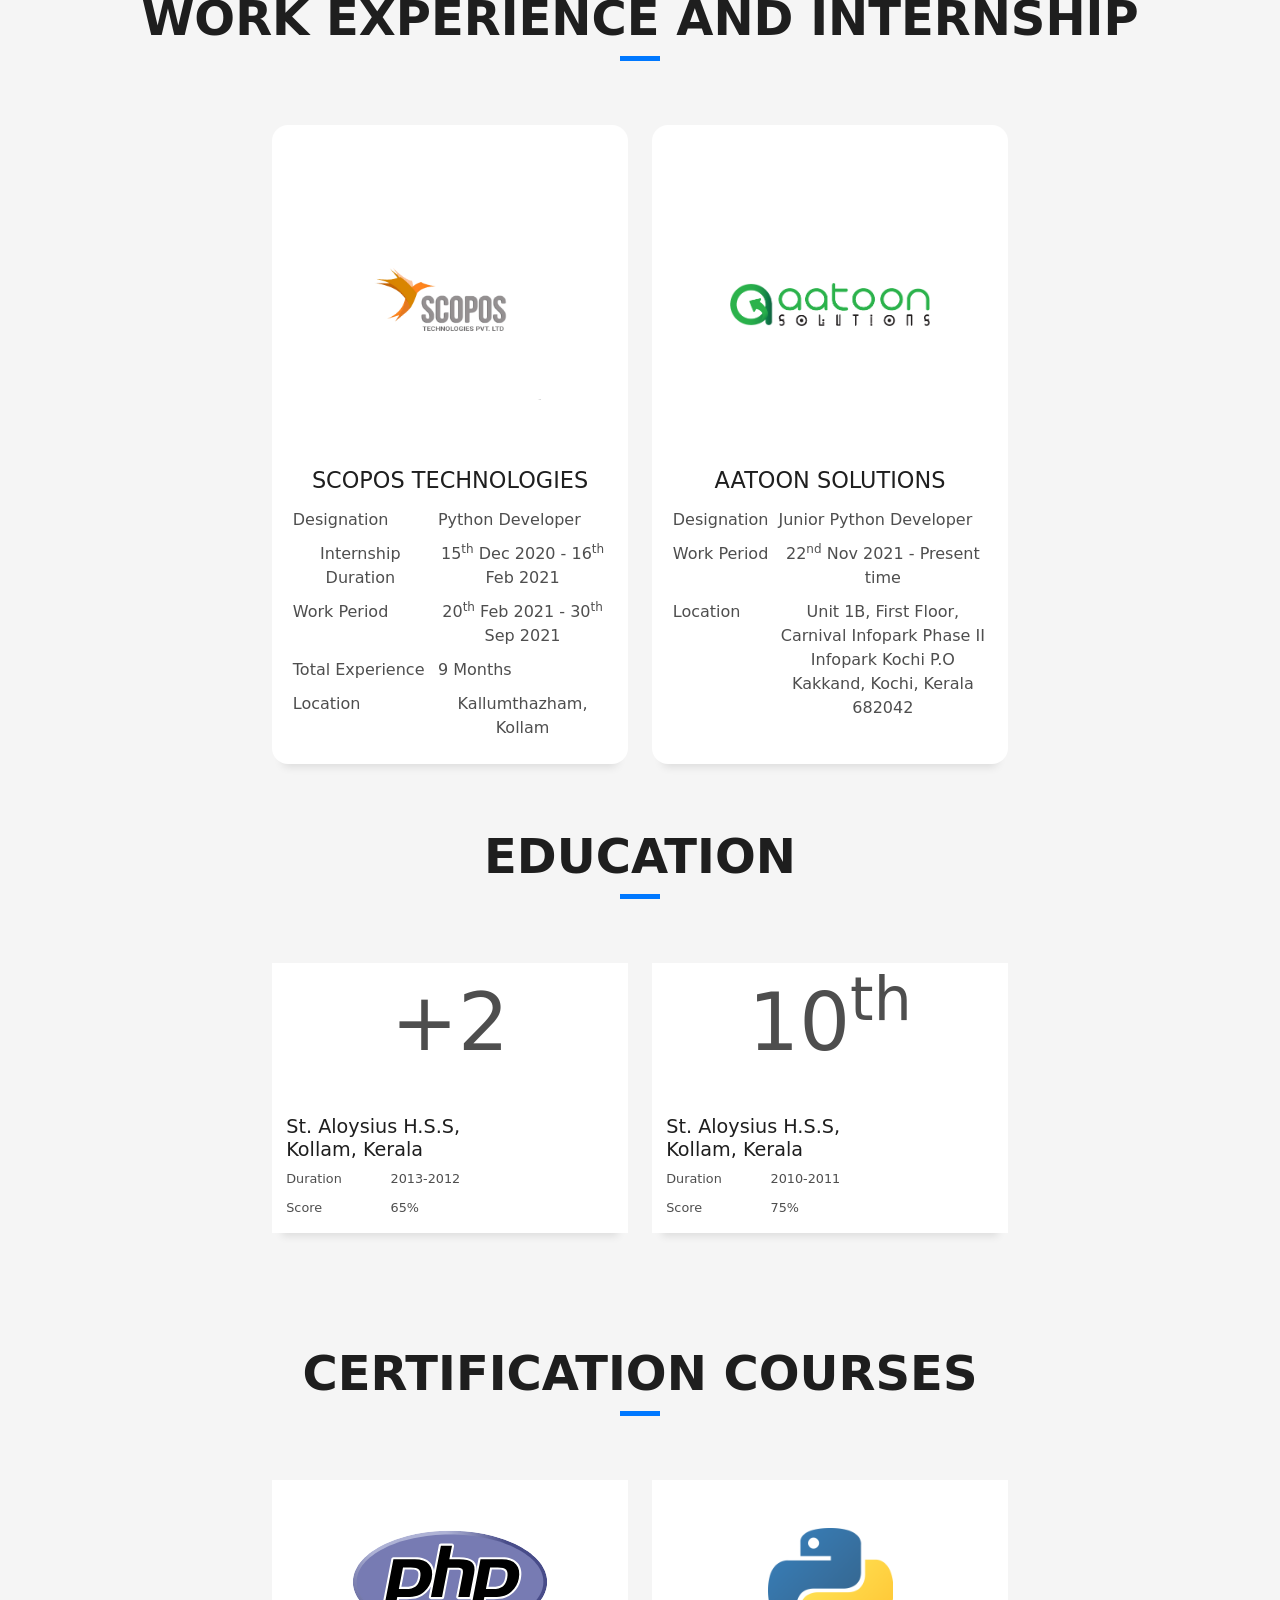
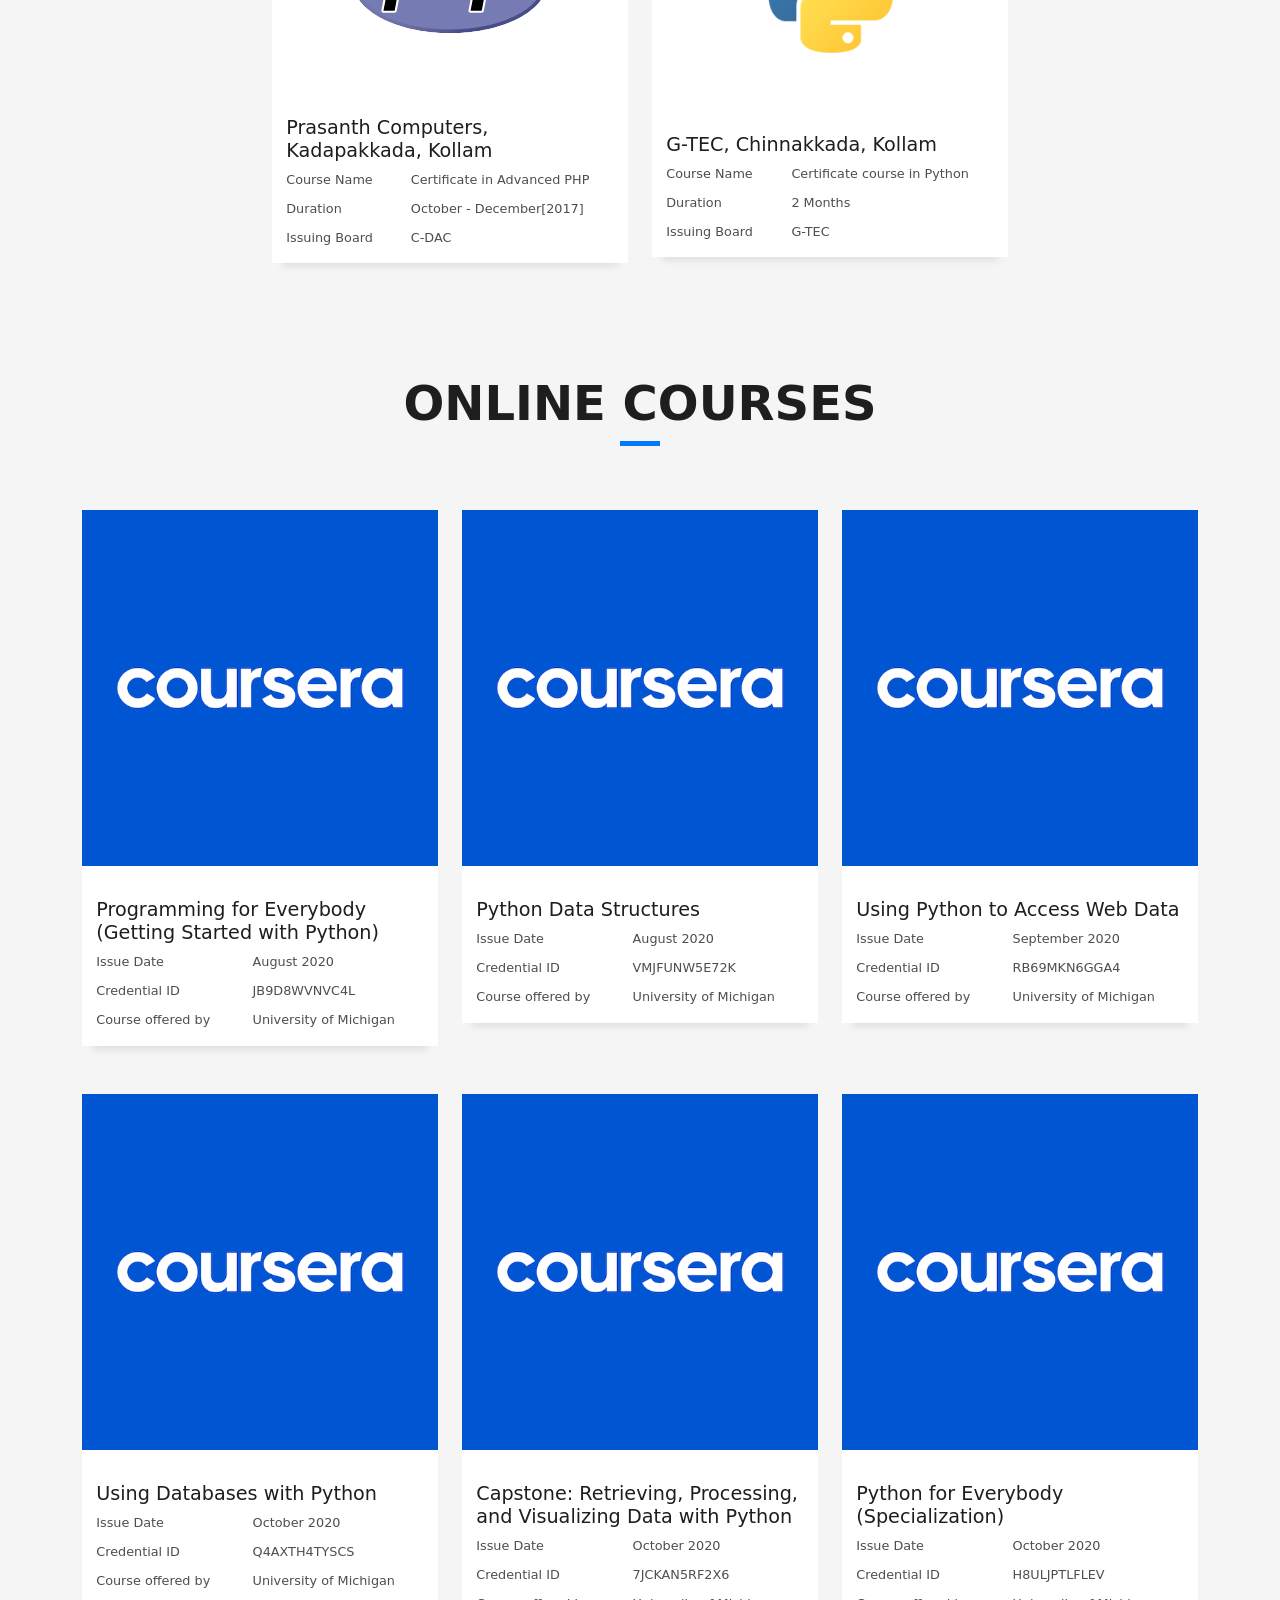
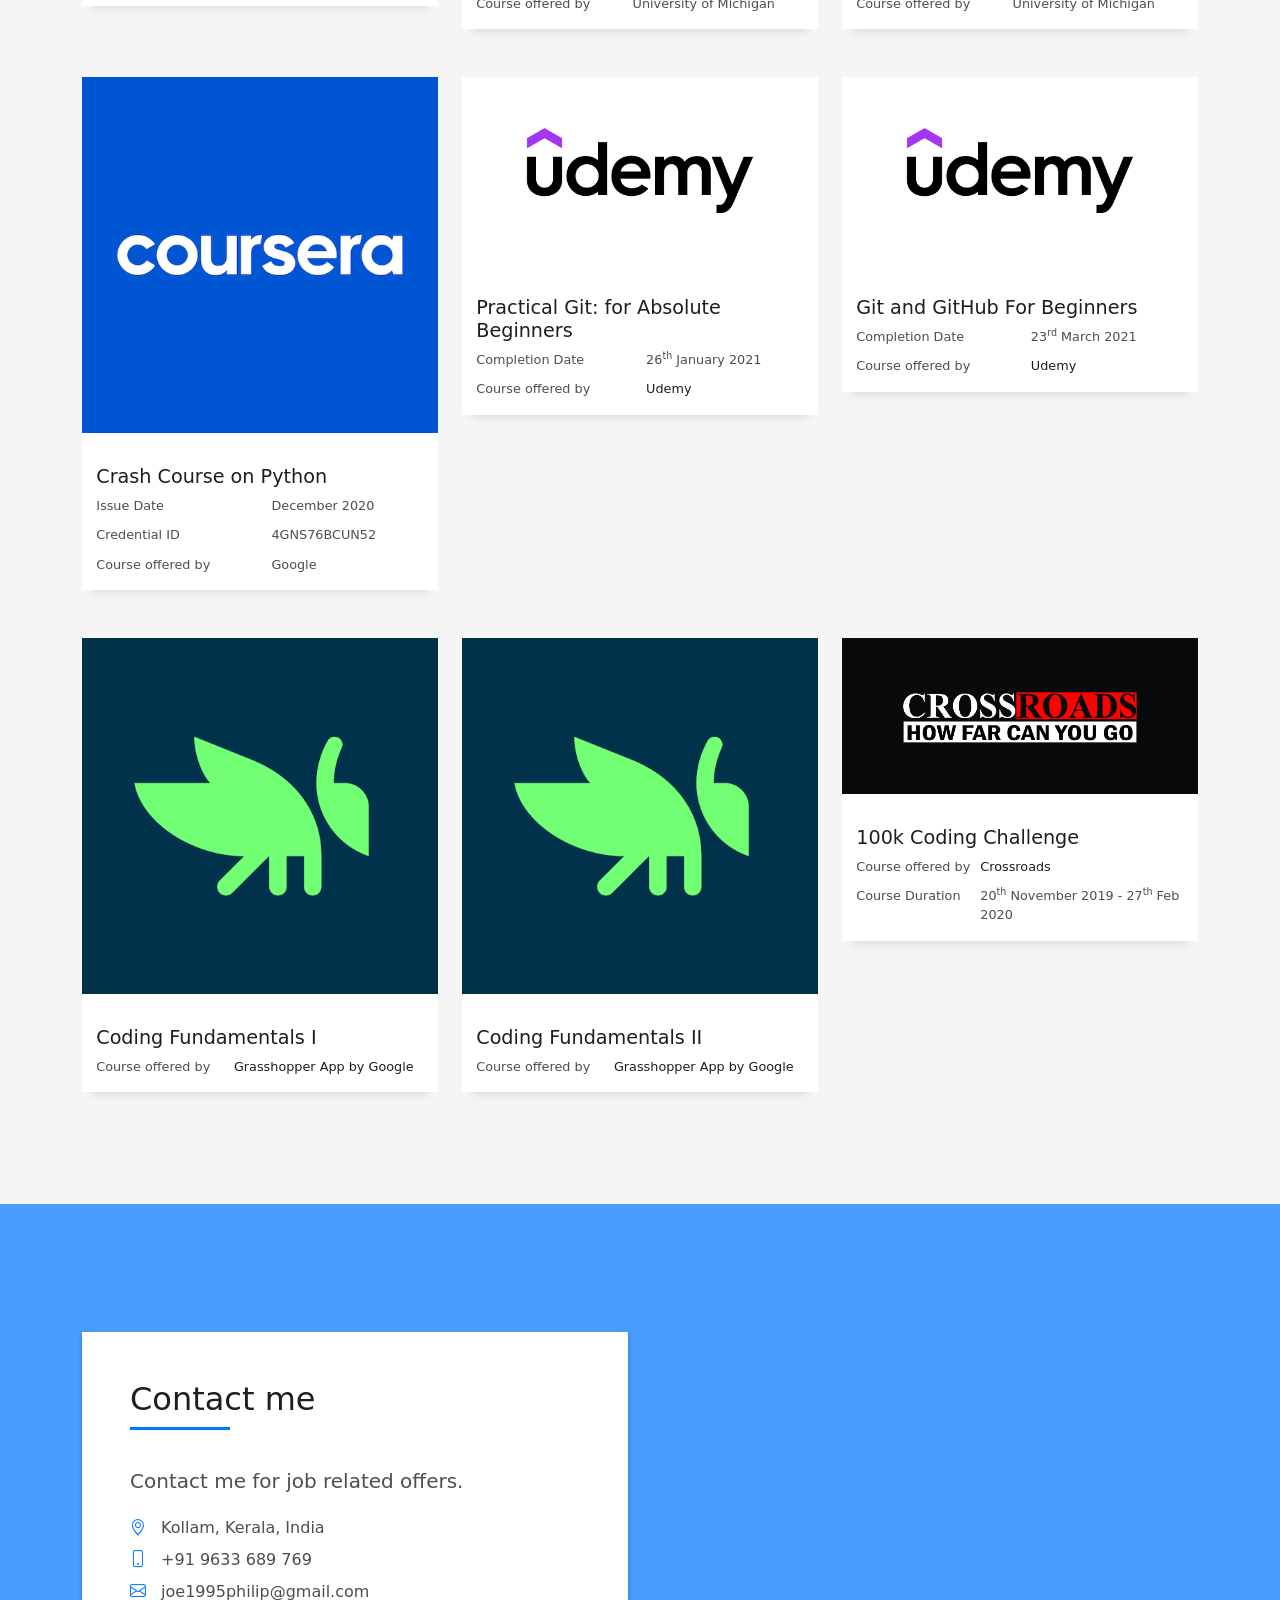
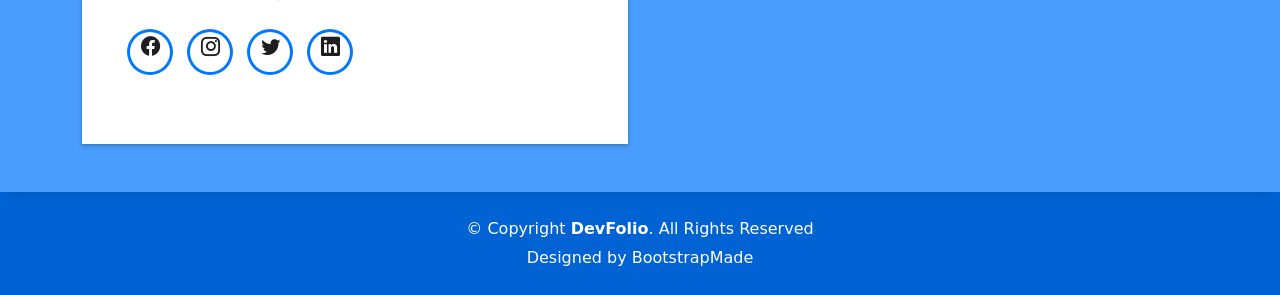
==== commit 3f3cfb47: "modified working period section" ====
--- a/index.html
+++ b/index.html
@@ -235,7 +235,7 @@
                 </h2>
                 <p class="s-description text-center">
                   <span>Designation</span><span>Junior Python Developer</span>
-                  <span>Work Period</span><span>22<sup>nd</sup> Nov 2020 - Present time</span>
+                  <span>Work Period</span><span>22<sup>nd</sup> Nov 2021 - Present time</span>
                   <span>Location</span><span>Unit 1B, First Floor, Carnival Infopark Phase II Infopark Kochi P.O Kakkand, Kochi, Kerala 682042</span>
                 </p>
               </div>
